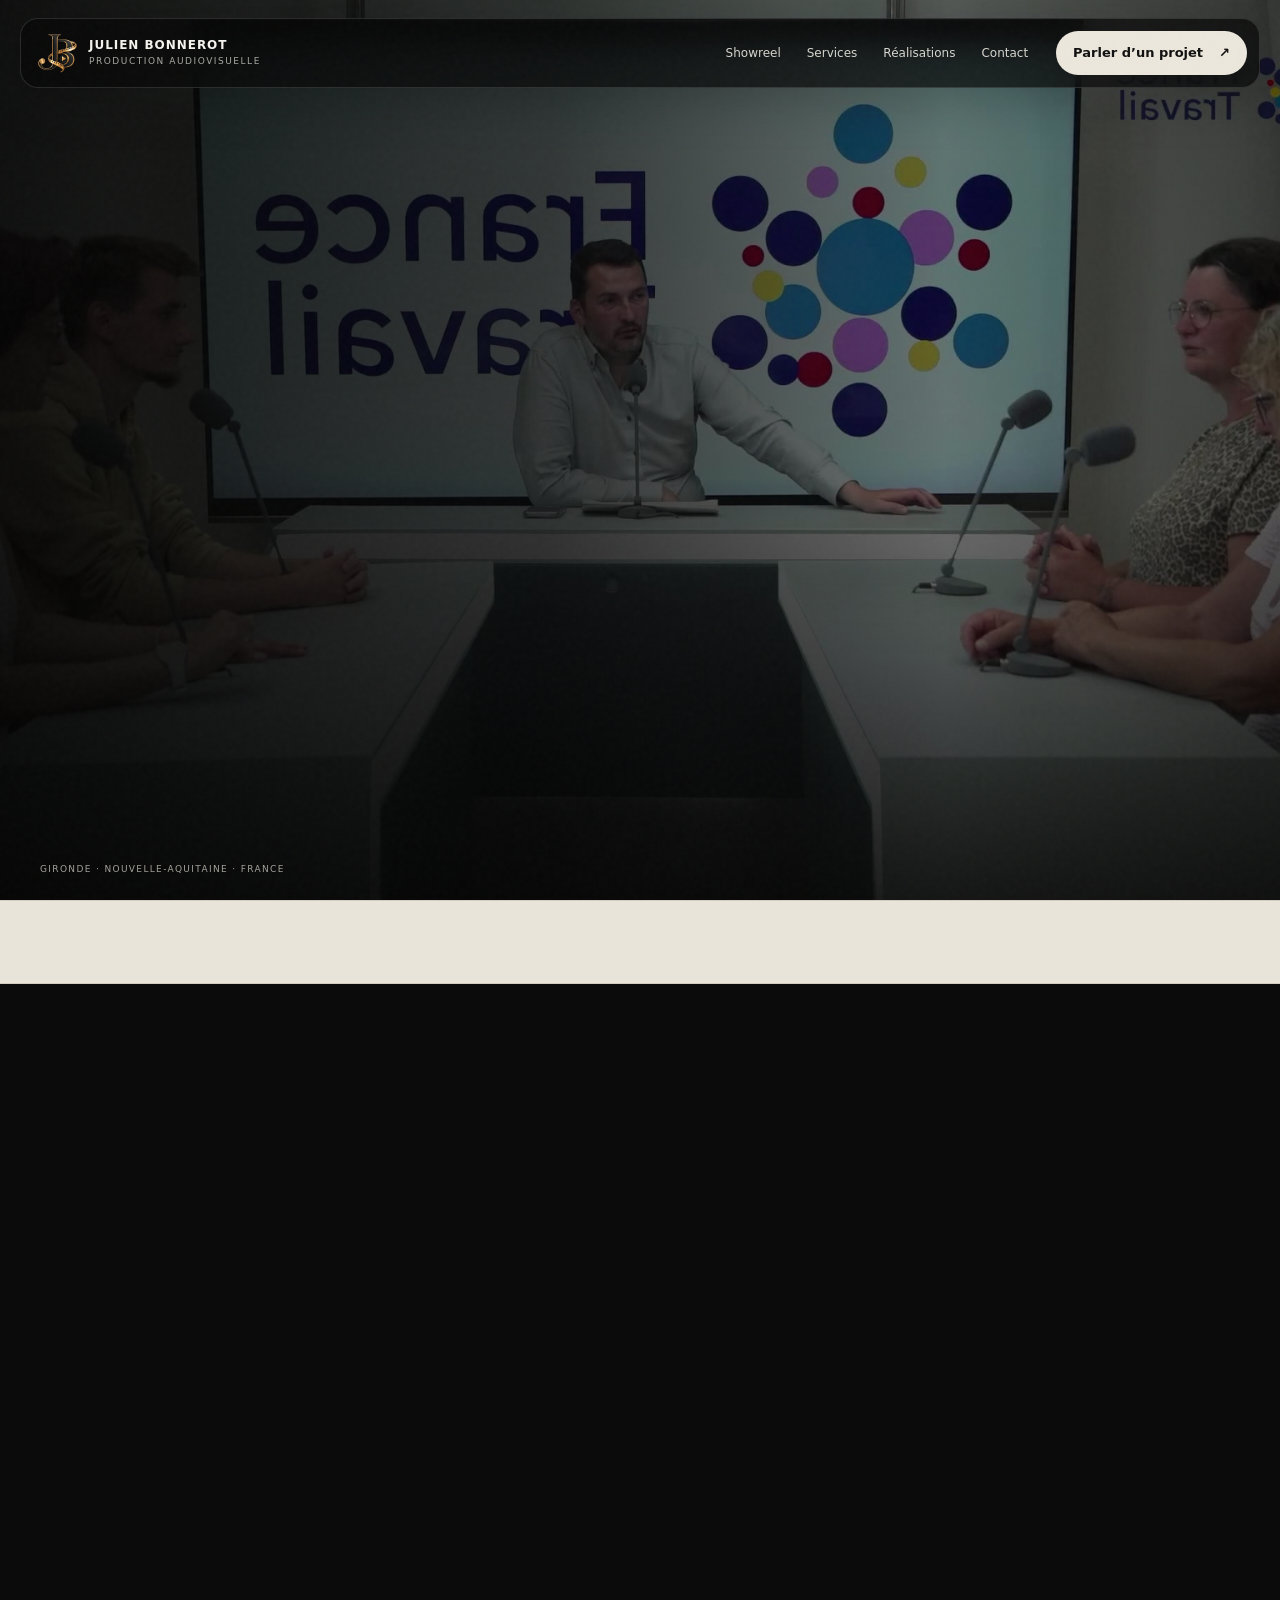
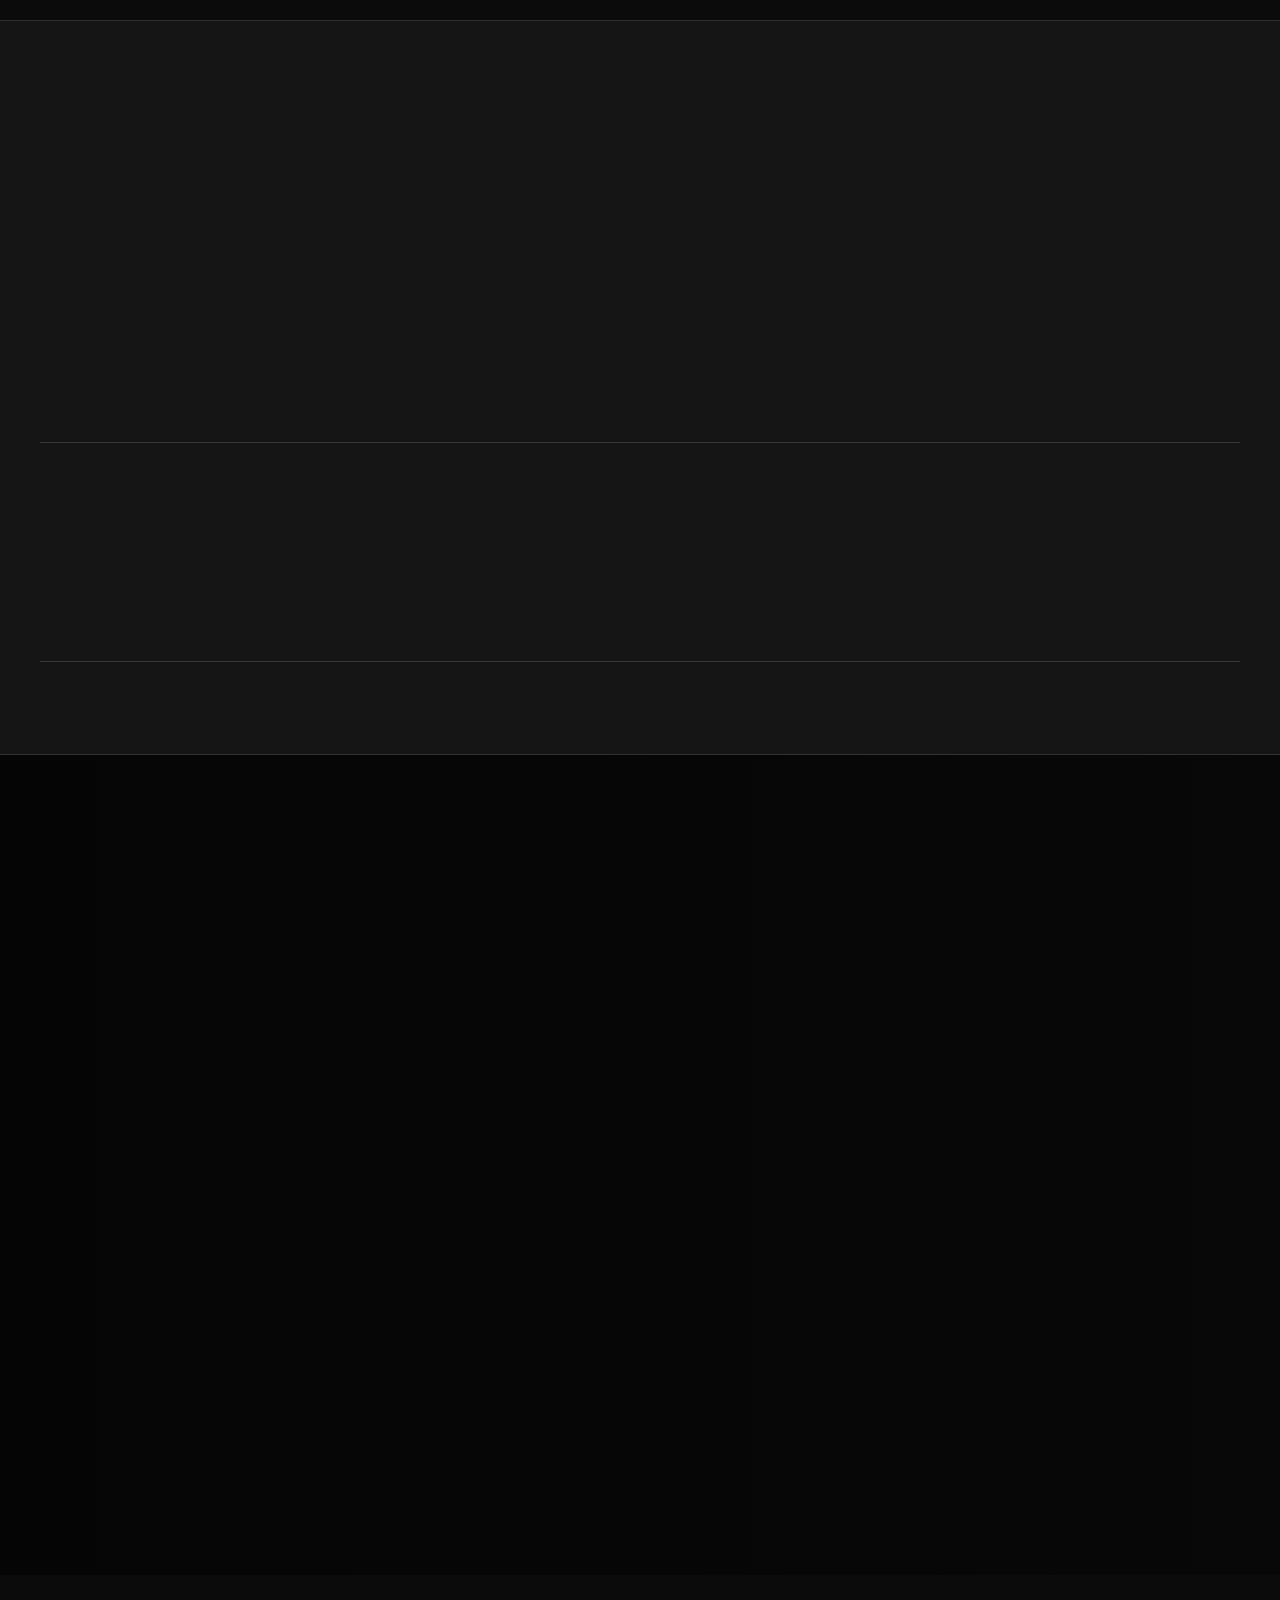
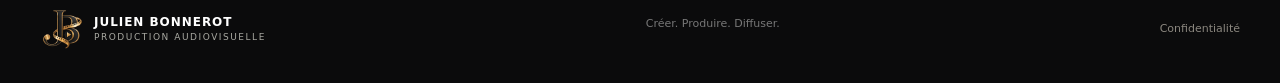
==== index.html @ 8f19eeb5 "Add files via upload" ====
<!doctype html>
<html lang="fr">
<head>
  <meta charset="utf-8" />
  <meta name="viewport" content="width=device-width, initial-scale=1" />
  <meta http-equiv="Content-Security-Policy" content="default-src 'self'; base-uri 'self'; object-src 'none'; script-src 'self' 'sha256-YKb3EWZPmz/8fhZ3OZNafwOGrG6EkRPWQYsmjUcs5AM='; style-src 'self'; img-src 'self' data:; media-src 'self'; font-src 'self'; connect-src 'self' https://formsubmit.co; form-action 'self' https://formsubmit.co; upgrade-insecure-requests" />
  <meta name="referrer" content="strict-origin-when-cross-origin" />
  <meta name="description" content="Production audiovisuelle en Gironde et Nouvelle-Aquitaine : captation multicam, réalisation live, streaming, interviews, formation et postproduction." />
  <meta name="robots" content="index,follow,max-image-preview:large" />
  <meta name="theme-color" content="#0b0b0c" />
  <link rel="canonical" href="https://julienbonnerot.fr/" />
  <meta property="og:title" content="Production audiovisuelle · Multicam & Live | Julien Bonnerot" />
  <meta property="og:description" content="Captation multicam, réalisation en direct, streaming, contenus experts et postproduction en Gironde, Nouvelle-Aquitaine et partout en France." />
  <meta property="og:type" content="website" />
  <meta property="og:url" content="https://julienbonnerot.fr/" />
  <meta property="og:image" content="https://julienbonnerot.fr/assets/hero-poster.jpg" />
  <meta property="og:image:alt" content="Production audiovisuelle et réalisation multicam" />
  <meta name="twitter:card" content="summary_large_image" />
  <meta name="twitter:title" content="Production audiovisuelle · Multicam & Live | Julien Bonnerot" />
  <meta name="twitter:description" content="Captation multicam, live, streaming, contenus experts et postproduction." />
  <meta name="twitter:image" content="https://julienbonnerot.fr/assets/hero-poster.jpg" />
  <title>Production audiovisuelle Bordeaux · Multicam & Live | Julien Bonnerot</title>
  <link rel="icon" href="favicon.ico" sizes="any" />
  <link rel="icon" type="image/png" sizes="32x32" href="favicon-32x32.png" />
  <link rel="icon" type="image/png" sizes="192x192" href="favicon-192x192.png" />
  <link rel="apple-touch-icon" sizes="180x180" href="apple-touch-icon.png" />
  <link rel="preload" as="image" href="assets/hero-poster.jpg" fetchpriority="high" />
  <link rel="stylesheet" href="styles.css?v=60" />
  <script type="application/ld+json">
{
  "@context": "https://schema.org",
  "@type": "ProfessionalService",
  "@id": "https://julienbonnerot.fr/#business",
  "name": "Julien Bonnerot · Production audiovisuelle",
  "url": "https://julienbonnerot.fr/",
  "image": "https://julienbonnerot.fr/assets/hero-poster.jpg",
  "description": "Production audiovisuelle, captation multicam, réalisation en direct, streaming, contenus experts et postproduction.",
  "areaServed": ["Gironde", "Nouvelle-Aquitaine", "France"],
  "serviceType": [
    "Production audiovisuelle",
    "Captation multicam",
    "Réalisation en direct",
    "Streaming vidéo",
    "Production de contenus experts",
    "Postproduction audiovisuelle"
  ]
}
  </script>
</head>
<body>
  <div class="grain" aria-hidden="true"></div>

  <header class="nav-wrap" id="top">
    <a class="brand" href="#top" aria-label="Accueil">
      <span class="brand-mark"><img src="assets/jb-mark.png" alt="" /></span>
      <span class="brand-copy"><b>JULIEN BONNEROT</b><small>PRODUCTION AUDIOVISUELLE</small></span>
    </a>
    <nav aria-label="Navigation principale">
      <a href="#showreel">Showreel</a>
      <a href="#services">Services</a>
      <a href="#realisations">Réalisations</a>
      <a href="#contact">Contact</a>
    </nav>
    <a class="btn btn-small btn-accent" href="#contact">Parler d’un projet <span>↗</span></a>
  </header>

  <main>
    <section class="hero">
      <video class="hero-video" autoplay muted loop playsinline preload="metadata" poster="assets/hero-poster.jpg" aria-hidden="true" tabindex="-1">
        <source src="assets/hero-loop.mp4" type="video/mp4" />
      </video>
      <div class="hero-overlay"></div>
      <div class="hero-content shell">
        <p class="kicker reveal">PRODUCTION AUDIOVISUELLE · MULTICAM · LIVE</p>
        <h1 class="reveal delay-1">Donner forme à votre vision.<br><em>La diffuser au monde.</em></h1>
        <p class="hero-lead reveal delay-2">Production audiovisuelle, réalisation multicam, direct et postproduction en Gironde, Nouvelle-Aquitaine et partout en France.</p>
        <div class="hero-actions reveal delay-3">
          <a class="btn btn-accent" href="#contact">Échanger sur votre projet <span>↗</span></a>
          <a class="btn btn-ghost" href="#showreel">Voir le showreel <span>↓</span></a>
        </div>
      </div>
      <div class="hero-foot shell"><span>Gironde · Nouvelle-Aquitaine · France</span></div>
    </section>

    <section class="logo-strip" aria-label="Ils nous ont fait confiance">
      <div class="shell logo-strip-inner reveal">
        <p class="logo-strip-title">Ils nous ont fait confiance</p>
        <div class="logo-rail">
          <div class="logo-item logo-item-square"><img decoding="async" src="assets/logos/m6.png?v=53" alt="M6" /></div>
          <div class="logo-item logo-item-square"><img decoding="async" src="assets/logos/lfprod.png?v=53" alt="LF Prod" /></div>
          <div class="logo-item"><img decoding="async" src="assets/logos/natv.png?v=53" alt="NA TV" /></div>
          <div class="logo-item logo-item-wide"><img decoding="async" src="assets/logos/odontia.png?v=53" alt="Odontia" /></div>
          <div class="logo-item"><img decoding="async" src="assets/logos/lacali.png?v=53" alt="La Cali" /></div>
          <div class="logo-item logo-item-wide"><img decoding="async" src="assets/logos/helloasso.png?v=53" alt="HelloAsso" /></div>
          <div class="logo-item logo-item-wide"><img decoding="async" src="assets/logos/france-travail.png?v=53" alt="France Travail" /></div>
          <div class="logo-item logo-item-square"><img decoding="async" src="assets/logos/rinkhockeycoutras.png?v=53" alt="US Coutras Rink Hockey" /></div>
        </div>
      </div>
    </section>

    <section class="showreel-section section shell" id="showreel">
      <div class="section-heading section-heading-simple reveal">
        <div><p class="eyebrow">SHOWREEL</p><h2>30 secondes.<br><em>Un aperçu de notre univers.</em></h2></div>
      </div>
      <figure class="showcase-visual reveal">
        <img loading="lazy" decoding="async" src="assets/showcase-composite.png" alt="Composition visuelle réunissant live sportif, conférence, tournage studio, contenu médical et postproduction." />
        <figcaption>
          <span>LIVE · PLATEAU · MÉDICAL · POSTPRODUCTION</span>
          <strong>Une image signature pour traduire l’étendue des dispositifs que nous pouvons produire.</strong>
        </figcaption>
      </figure>
      <div class="showreel-shell reveal delay-1" id="showreelShell" data-video="assets/showreel.mp4" data-poster="assets/showreel-poster-v6.png">
        <img loading="lazy" decoding="async" src="assets/showreel-poster-v6.png" alt="Vignette premium du showreel audiovisuel" />
        <div class="showreel-shade"></div>
        <div class="showreel-badge" aria-hidden="true">SHOWREEL · 30 s</div>
        <button class="showreel-placeholder" type="button" aria-label="Lire le showreel">
          <span class="play-disc">▶</span>
          <span><strong>LANCER LE SHOWREEL</strong><small>une sélection de formats et dispositifs</small></span>
        </button>
      </div>
    </section>

    <section class="services" id="services">
      <div class="shell section">
        <div class="section-heading reveal">
          <div><p class="eyebrow">SERVICES</p><h2>Des solutions audiovisuelles<br><em>conçues pour chaque format.</em></h2></div>
          <p>Captation multicam, direct, contenus experts et postproduction : chaque prestation est pensée pour servir le projet et son mode de diffusion.</p>
        </div>

        <article class="service-feature reveal">
          <div class="service-media"><img loading="lazy" decoding="async" src="assets/live.jpg" alt="Régie multicam pour retransmission sportive" /></div>
          <div class="service-copy">
            <span class="service-label">MULTICAM & DIRECT</span>
            <h3>Captation multicam<br>& diffusion en direct</h3>
            <p>Conférences, sport, spectacles ou émissions : une réalisation fluide, une diffusion fiable et des livrables prêts à être exploités.</p>
            <p class="service-meta">2 à 5 caméras · régie · streaming · enregistrement · master</p>
            <div class="price-row"><div><small>À PARTIR DE</small><strong>1 290 € HT</strong></div><a href="#contact">Échanger sur le projet ↗</a></div>
          </div>
        </article>

        <div class="service-pair">
          <article class="service-card reveal">
            <div class="service-card-media"><img loading="lazy" decoding="async" src="assets/formation.jpg" alt="Plateau d'interview pour contenu expert et formation" /></div>
            <div class="service-card-body">
              <span class="service-label">CONTENUS EXPERTS</span>
              <h3>Interviews, formations<br>& masterclass</h3>
              <p>Des contenus conçus pour transmettre une expertise avec clarté, cohérence et exigence visuelle.</p>
              <div class="mini-price"><b>À partir de 1 490 € HT</b><a href="#contact">Échanger ↗</a></div>
            </div>
          </article>

          <article class="service-card reveal delay-1">
            <div class="service-card-media"><img loading="lazy" decoding="async" src="assets/postprod.jpg" alt="Station professionnelle de montage et étalonnage" /></div>
            <div class="service-card-body">
              <span class="service-label">POSTPRODUCTION</span>
              <h3>Montage<br>& déclinaisons</h3>
              <p>Montage, sous-titres, PAD, extraits et formats sociaux pour prolonger la valeur de chaque tournage.</p>
              <div class="mini-price"><b>Sur devis</b><a href="#contact">Échanger ↗</a></div>
            </div>
          </article>
        </div>
      </div>
    </section>

    <section class="section shell" id="realisations">
      <div class="section-heading reveal">
        <div><p class="eyebrow">RÉALISATIONS</p><h2>Quelques contextes<br><em>de production.</em></h2></div>
        <p>Événement, plateau, sport ou environnement technique : le dispositif s’adapte au contexte et au rendu recherché.</p>
      </div>
      <div class="portfolio">
        <a class="project-link project-tall reveal" href="cas-live-sportif.html" aria-label="Voir l’étude de cas live sportif">
          <figure class="project"><img loading="lazy" decoding="async" src="assets/project-sport.jpg" alt="Régie sur événement à la patinoire"><figcaption><div><small>ÉVÉNEMENT / LIVE</small><b>Live sportif · réalisation · diffusion</b><span>Voir l’étude de cas →</span></div></figcaption></figure>
        </a>
        <a class="project-link project-wide reveal delay-1" href="cas-plateau-interview.html" aria-label="Voir l’étude de cas plateau et interview">
          <figure class="project"><img loading="lazy" decoding="async" src="assets/project-corporate.jpg" alt="Tournage en studio avec éclairage professionnel"><figcaption><div><small>PLATEAU / CORPORATE</small><b>Interview · lumière · réalisation</b><span>Voir l’étude de cas →</span></div></figcaption></figure>
        </a>
        <a class="project-link reveal" href="cas-contenu-medical.html" aria-label="Voir l’étude de cas contenu expert et médical">
          <figure class="project"><img loading="lazy" decoding="async" src="assets/project-medical.jpg" alt="Captation audiovisuelle en environnement médical"><figcaption><div><small>MÉDICAL / TECHNIQUE</small><b>Captation spécialisée · pédagogie</b><span>Voir l’étude de cas →</span></div></figcaption></figure>
        </a>
        <figure class="project reveal delay-1"><img loading="lazy" decoding="async" src="assets/project-event.jpg" alt="Conférence filmée devant public"><figcaption><div><small>CONFÉRENCE / PUBLIC</small><b>Scène · multicam · événement</b></div></figcaption></figure>
      </div>
    </section>

    <section class="project-examples section shell" aria-labelledby="examples-title">
      <div class="section-heading reveal">
        <div><p class="eyebrow">EXEMPLES DE DISPOSITIFS</p><h2 id="examples-title">Une réponse pensée<br><em>pour le contexte.</em></h2></div>
        <p>Chaque projet est dimensionné selon le lieu, le public, le mode de diffusion et les contenus attendus après la production.</p>
      </div>
      <div class="example-grid">
        <a class="example-card reveal" href="cas-live-sportif.html">
          <span>LIVE SPORTIF</span>
          <h3>Faire vivre l’événement en direct.</h3>
          <p>Captation multicam, régie, réalisation, diffusion et enregistrement du master pour les rencontres et événements suivis en direct ou en replay.</p>
          <strong>Multicam · régie · streaming · replay</strong>
          <em>Découvrir le cas →</em>
        </a>
        <a class="example-card reveal delay-1" href="cas-contenu-medical.html">
          <span>CONTENU EXPERT & MÉDICAL</span>
          <h3>Transmettre une expertise avec précision.</h3>
          <p>Interviews, démonstrations et contenus pédagogiques produits avec une attention particulière à la lisibilité, au cadre et à la restitution des gestes techniques.</p>
          <strong>Tournage · pédagogie · montage · déclinaisons</strong>
          <em>Découvrir le cas →</em>
        </a>
        <a class="example-card reveal" href="cas-plateau-interview.html">
          <span>PLATEAU & INTERVIEW</span>
          <h3>Maîtriser l’image et la prise de parole.</h3>
          <p>Préparation, lumière, cadrage, réalisation et postproduction pour les émissions, interviews et prises de parole destinées à être diffusées.</p>
          <strong>Préparation · lumière · réalisation · postproduction</strong>
          <em>Découvrir le cas →</em>
        </a>
      </div>
    </section>

    <section class="b2b expertise">
      <div class="shell">
        <div class="expertise-head">
          <div class="reveal">
            <p class="eyebrow light">EXPERTISE AUDIOVISUELLE</p>
            <h2>Une expertise complète,<br><em>de la captation à la diffusion.</em></h2>
          </div>
          <div class="expertise-intro reveal delay-1">
            <p>Nous concevons et opérons des dispositifs audiovisuels de bout en bout : captation multicam, réalisation en direct, streaming, contenus experts et postproduction.</p>
            <a class="btn btn-light" href="#contact">Parler de votre projet <span>↗</span></a>
          </div>
        </div>
        <div class="expertise-grid" aria-label="Expertises audiovisuelles">
          <article class="expertise-item reveal"><span>01</span><h3>Captation multicam</h3><p>Événements · conférences · sport · spectacles</p></article>
          <article class="expertise-item reveal delay-1"><span>02</span><h3>Live & streaming</h3><p>Réalisation · diffusion · habillage · replay</p></article>
          <article class="expertise-item reveal"><span>03</span><h3>Contenus & formation</h3><p>Interviews · masterclass · contenus experts</p></article>
          <article class="expertise-item reveal delay-1"><span>04</span><h3>Postproduction</h3><p>Montage · déclinaisons · sous-titres · PAD</p></article>
        </div>
      </div>
    </section>

    <section class="contact" id="contact">
      <img loading="lazy" decoding="async" src="assets/contact.jpg" alt="Régie audiovisuelle en événement" />
      <div class="contact-overlay"></div>
      <div class="shell contact-content">
        <div class="contact-main reveal">
          <p class="eyebrow light">CONTACT</p>
          <h2>Parlons de<br><em>votre projet.</em></h2>
          <p>Présentez le contexte, la date, le lieu et le résultat recherché. Vous recevrez une première orientation sur le format et le dispositif adaptés.</p>
        </div>

        <form class="contact-form reveal delay-1" id="contactForm" action="https://formsubmit.co/ajax/7f390faee94d018f3a67518d826e69da" method="POST">
          <input type="hidden" name="_subject" value="Nouvelle demande — site audiovisuel Julien Bonnerot" />
          <input type="text" name="_honey" class="hp-field" tabindex="-1" autocomplete="off" />

          <div class="form-row">
            <label><span>Prénom</span><input type="text" name="prenom" autocomplete="given-name" minlength="2" maxlength="80" required /></label>
            <label><span>Nom</span><input type="text" name="nom" autocomplete="family-name" minlength="2" maxlength="80" required /></label>
          </div>
          <label><span>E-mail</span><input type="email" name="email" autocomplete="email" inputmode="email" maxlength="160" required /></label>
          <label><span>Votre projet</span><textarea name="message" rows="7" minlength="20" maxlength="5000" placeholder="Format, date, lieu, diffusion, contraintes particulières…" required></textarea></label>

          <button class="form-submit" type="submit"><span>Envoyer le message</span><b>↗</b></button>
          <p class="form-note">Vos coordonnées sont utilisées uniquement pour répondre à votre demande. <a href="confidentialite.html">Confidentialité</a></p>
          <p class="form-status" id="formStatus" role="status" aria-live="polite"></p>
        </form>
      </div>
    </section>
  </main>

  <footer class="shell">
    <a class="brand" href="#top"><span class="brand-mark"><img src="assets/jb-mark.png" alt="" /></span><span class="brand-copy"><b>JULIEN BONNEROT</b><small>PRODUCTION AUDIOVISUELLE</small></span></a>
    <p>Créer. Produire. Diffuser.</p>
    <div class="footer-links"><a href="confidentialite.html">Confidentialité</a></div>
  </footer>

  <a class="mobile-cta" href="#contact">Parler d’un projet <span>↗</span></a>
  <script src="script.js?v=60"></script>
</body>
</html>
---- styles.css ----
:root{
  --bg:#0b0b0c;--bg-soft:#121213;--paper:#f0ede6;--paper-2:#e4ded3;--card:#f8f6f1;
  --text:#f5f3ee;--muted:#aaa69e;--ink:#1d1c1a;--ink-soft:#666158;
  --line:rgba(255,255,255,.12);--line-dark:rgba(30,28,24,.13);
  --accent:#c7ad78;--accent-soft:#e3d6bb;--accent-dark:#6e5934;
  --radius:24px;--shell:min(1200px,calc(100vw - 48px));
}
*{box-sizing:border-box}html{scroll-behavior:smooth}body{margin:0;background:var(--bg);color:var(--text);font-family:Inter,ui-sans-serif,system-ui,-apple-system,BlinkMacSystemFont,"Segoe UI",sans-serif;line-height:1.5;-webkit-font-smoothing:antialiased}img,video{display:block;width:100%}a{color:inherit;text-decoration:none}button,input,textarea{font:inherit}button{color:inherit}.shell{width:var(--shell);margin-inline:auto}.section{padding:112px 0}.grain{position:fixed;inset:0;z-index:100;pointer-events:none;opacity:.03;background-image:url("data:image/svg+xml,%3Csvg viewBox='0 0 180 180' xmlns='http://www.w3.org/2000/svg'%3E%3Cfilter id='n'%3E%3CfeTurbulence type='fractalNoise' baseFrequency='.9' numOctaves='3' stitchTiles='stitch'/%3E%3C/filter%3E%3Crect width='100%25' height='100%25' filter='url(%23n)' opacity='.8'/%3E%3C/svg%3E")}

.nav-wrap{position:fixed;z-index:90;top:18px;left:50%;transform:translateX(-50%);width:min(1240px,calc(100vw - 32px));height:70px;padding:9px 12px 9px 14px;display:flex;align-items:center;gap:28px;background:rgba(8,8,8,.72);border:1px solid rgba(255,255,255,.13);backdrop-filter:blur(16px);border-radius:18px;box-shadow:0 12px 50px rgba(0,0,0,.22)}.brand{display:flex;align-items:center;gap:11px;min-width:max-content}.brand-mark{width:43px;height:43px;display:grid;place-items:center;overflow:hidden}.brand-mark img{width:100%;height:100%;object-fit:contain}.brand-copy{display:flex;flex-direction:column;line-height:1.1}.brand-copy b{font-size:12px;letter-spacing:.08em}.brand-copy small{font-size:9px;letter-spacing:.17em;color:#a9a9a2;margin-top:4px}.nav-wrap nav{display:flex;gap:26px;margin-left:auto}.nav-wrap nav a{font-size:12px;color:#d6d6cf;transition:.2s}.nav-wrap nav a:hover{color:#fff}
.btn{display:inline-flex;align-items:center;justify-content:center;gap:16px;border:1px solid transparent;border-radius:999px;padding:15px 20px;font-weight:750;font-size:13px;transition:.25s transform,.25s background,.25s color}.btn:hover{transform:translateY(-2px)}.btn-small{padding:11px 16px}.btn-accent{background:#ece7dc;color:#111}.btn-accent:hover{background:#fff}.btn-ghost{border-color:rgba(255,255,255,.28);background:rgba(12,12,12,.25)}.btn-light{background:#ebe4d6;color:#151515;margin-top:24px}

.hero{min-height:100svh;position:relative;overflow:hidden;display:flex;align-items:flex-end}.hero-video{position:absolute;inset:0;width:100%;height:100%;object-fit:cover;object-position:center center;background:#050505}.hero-overlay{position:absolute;inset:0;background:linear-gradient(90deg,rgba(4,4,4,.88) 0%,rgba(4,4,4,.63) 43%,rgba(4,4,4,.20) 74%,rgba(4,4,4,.40) 100%),linear-gradient(0deg,rgba(6,6,6,.78) 0%,transparent 47%)}.hero-content{position:relative;z-index:2;padding:188px 0 150px}.kicker,.eyebrow{font-size:10px;letter-spacing:.19em;font-weight:800;color:var(--accent);margin:0 0 18px}.eyebrow{color:#8d8a83}.eyebrow.light{color:var(--accent)}h1,h2,h3,p{margin-top:0}.hero h1{font-size:clamp(54px,7.3vw,108px);line-height:.91;letter-spacing:-.064em;max-width:1060px;margin-bottom:30px}.hero h1 em,.section h2 em,.b2b h2 em,.contact h2 em{font-style:normal;color:var(--accent)}.hero-lead{max-width:670px;font-size:clamp(17px,1.7vw,22px);line-height:1.55;color:#deddd7}.hero-actions{display:flex;gap:12px;margin-top:32px}.hero-foot{position:absolute;z-index:2;bottom:24px;left:50%;transform:translateX(-50%);font-size:9px;letter-spacing:.15em;color:#a5a29b;text-transform:uppercase}

.logo-strip{background:#e9e4da;border-block:1px solid #d3ccbf;color:#1d1c1a}.logo-strip-inner{min-height:82px;display:grid;grid-template-columns:auto 1fr;align-items:center;gap:30px}.logo-strip-title{margin:0;font-size:9px;letter-spacing:.18em;text-transform:uppercase;color:#777066;white-space:nowrap}.logo-rail{display:flex;align-items:center;justify-content:space-between;gap:20px;overflow:auto;scrollbar-width:none}.logo-rail::-webkit-scrollbar{display:none}.logo-item{flex:0 0 auto;width:110px;height:38px;display:flex;align-items:center;justify-content:center}.logo-item-wide{width:132px}.logo-item-square{width:54px}.logo-item img{display:block;width:100%;height:100%;object-fit:contain;opacity:.68;filter:grayscale(1) saturate(0) contrast(1.03);transition:.2s opacity,.2s transform,.2s filter}.logo-item:hover img{opacity:1;transform:translateY(-1px);filter:none}

.section-heading{display:grid;grid-template-columns:1.35fr .65fr;gap:80px;align-items:end;margin-bottom:54px}.section-heading-simple{grid-template-columns:1fr}.section-heading h2{font-size:clamp(42px,5.1vw,72px);line-height:.99;letter-spacing:-.052em;margin:0}.section-heading>p{color:#97948d;max-width:460px;margin-bottom:6px}.showreel-section{padding-top:108px}.showcase-visual{position:relative;margin:0 0 24px;border-radius:30px;overflow:hidden;border:1px solid var(--line);box-shadow:0 32px 80px rgba(0,0,0,.24);background:#090909}.showcase-visual img{width:100%;height:auto;display:block}.showcase-visual:after{content:"";position:absolute;inset:0;background:linear-gradient(180deg,rgba(0,0,0,.04) 0%,rgba(0,0,0,.18) 58%,rgba(0,0,0,.68) 100%)}.showcase-visual figcaption{position:absolute;left:28px;right:28px;bottom:24px;z-index:2;display:flex;flex-direction:column;gap:8px;max-width:660px}.showcase-visual span{font-size:10px;letter-spacing:.16em;color:#d8cab0;font-weight:800}.showcase-visual strong{font-size:clamp(18px,2.2vw,28px);line-height:1.15;letter-spacing:-.03em;color:#f4f1ea;font-weight:700}.showreel-shell{position:relative;aspect-ratio:16/9;border-radius:28px;overflow:hidden;border:1px solid var(--line);box-shadow:0 32px 80px rgba(0,0,0,.28);cursor:pointer;background:#080808}.showreel-shell>img,.showreel-shell>video{width:100%;height:100%;object-fit:cover}.showreel-shell>img{object-position:center center;transform:scale(1.01)}.showreel-badge{position:absolute;top:22px;left:22px;z-index:2;display:inline-flex;align-items:center;gap:8px;padding:10px 14px;border-radius:999px;background:rgba(10,10,10,.52);border:1px solid rgba(255,255,255,.14);backdrop-filter:blur(14px);font-size:10px;letter-spacing:.16em;font-weight:800;color:#f4f1ea}.showreel-shade{position:absolute;inset:0;background:linear-gradient(180deg,rgba(0,0,0,.16) 0%,rgba(0,0,0,.10) 28%,rgba(0,0,0,.68) 100%)}.showreel-placeholder{position:absolute;inset:auto 28px 26px 28px;border:0;background:transparent;padding:0;display:flex;align-items:center;gap:16px;text-align:left;cursor:pointer}.showreel-placeholder>span:last-child{display:flex;flex-direction:column}.showreel-placeholder strong{font-size:13px;letter-spacing:.1em}.showreel-placeholder small{color:#d2cec6;margin-top:4px;max-width:460px}.play-disc{width:58px;height:58px;border-radius:50%;display:grid;place-items:center;background:#e9e4da;color:#111;font-size:18px;padding-left:3px;box-shadow:0 12px 30px rgba(0,0,0,.32)}

.services{background:var(--paper);color:var(--ink)}.services .eyebrow{color:#746b5b}.services .section-heading h2 em{color:var(--accent-dark)}.services .section-heading>p{color:#6b675f}.service-feature{display:grid;grid-template-columns:1.05fr .95fr;background:var(--card);border:1px solid var(--line-dark);border-radius:28px;overflow:hidden;box-shadow:0 20px 55px rgba(58,47,32,.08)}.service-media{min-height:520px}.service-media img{height:100%;object-fit:cover}.service-copy{padding:52px;display:flex;flex-direction:column}.service-label{font-size:9px;letter-spacing:.17em;font-weight:800;color:#76654a}.service-copy h3,.service-card h3{font-size:clamp(36px,3.8vw,55px);letter-spacing:-.05em;line-height:1.01;margin:42px 0 20px;color:#1c1b19}.service-copy>p,.service-card-body>p{color:#625f58;max-width:570px}.service-meta{margin-top:26px!important;padding-top:20px;border-top:1px solid #d7d1c6;font-size:12px;letter-spacing:.02em;color:#6f6a61!important}.price-row{margin-top:auto;padding-top:34px;display:flex;justify-content:space-between;align-items:flex-end;gap:18px;border-top:1px solid #d7d1c6}.price-row div{display:flex;flex-direction:column}.price-row small{color:#8f897f;font-size:8px;letter-spacing:.15em}.price-row strong{font-size:25px;margin-top:5px;color:#25231f}.price-row a,.mini-price a{color:var(--accent-dark);font-size:12px;font-weight:750}.service-pair{display:grid;grid-template-columns:1fr 1fr;gap:22px;margin-top:22px}.service-card{background:var(--card);border:1px solid var(--line-dark);border-radius:24px;overflow:hidden}.service-card-media{aspect-ratio:16/9;overflow:hidden}.service-card-media img{height:100%;object-fit:cover;transition:.55s transform}.service-card:hover img{transform:scale(1.02)}.service-card-body{padding:32px}.service-card h3{font-size:36px;margin:26px 0 16px}.mini-price{border-top:1px solid #d8d2c7;margin-top:27px;padding-top:19px;display:flex;justify-content:space-between;align-items:center;gap:14px;color:#34312c}.mini-price b{font-size:25px;line-height:1.05;font-weight:800;letter-spacing:-.025em;color:#25231f}

.portfolio{display:grid;grid-template-columns:1.05fr .95fr;grid-template-rows:330px 330px;gap:18px}.project{position:relative;overflow:hidden;border-radius:22px;margin:0}.project img{width:100%;height:100%;object-fit:cover;transition:.6s transform}.project:hover img{transform:scale(1.025)}.project:after{content:'';position:absolute;inset:0;background:linear-gradient(0deg,rgba(0,0,0,.69),transparent 58%)}.project-tall{grid-row:span 2}.project-wide{grid-column:2}.project figcaption{position:absolute;z-index:2;left:22px;right:22px;bottom:20px}.project figcaption div{display:flex;flex-direction:column}.project figcaption small{font-size:9px;letter-spacing:.15em;color:#c4c1ba}.project figcaption b{font-size:17px;margin-top:5px}

.b2b{background:#151515;color:#f4f1ea;padding:92px 0;border-block:1px solid var(--line)}.b2b h2{font-size:clamp(40px,4.7vw,68px);letter-spacing:-.056em;line-height:.99;margin:0}.expertise-head{display:grid;grid-template-columns:1.12fr .88fr;gap:90px;align-items:end}.expertise-intro p{font-size:16px;line-height:1.65;max-width:540px;color:#aaa69e;margin-bottom:0}.expertise-grid{display:grid;grid-template-columns:repeat(4,1fr);margin-top:58px;border-top:1px solid rgba(255,255,255,.14);border-bottom:1px solid rgba(255,255,255,.14)}.expertise-item{padding:28px 26px 30px;border-right:1px solid rgba(255,255,255,.12)}.expertise-item:first-child{padding-left:0}.expertise-item:last-child{border-right:0}.expertise-item>span{font-size:9px;letter-spacing:.17em;color:var(--accent)}.expertise-item h3{font-size:21px;letter-spacing:-.025em;margin:28px 0 8px;color:#f4f1ea}.expertise-item p{font-size:12px;line-height:1.55;color:#918d86;margin:0;max-width:230px}

.contact{position:relative;min-height:820px;display:flex;align-items:center;overflow:hidden}.contact>img{position:absolute;inset:0;width:100%;height:100%;object-fit:cover}.contact-overlay{position:absolute;inset:0;background:linear-gradient(90deg,rgba(5,5,5,.94),rgba(5,5,5,.76) 56%,rgba(5,5,5,.55))}.contact-content{position:relative;z-index:2;display:grid;grid-template-columns:.9fr 1.1fr;gap:92px;align-items:center}.contact h2{font-size:clamp(48px,6vw,84px);letter-spacing:-.06em;line-height:.94;margin:0 0 24px}.contact-main>p:not(.eyebrow){max-width:560px;color:#b9b6af}.contact-form{background:rgba(13,13,13,.86);border:1px solid rgba(255,255,255,.16);backdrop-filter:blur(15px);padding:30px;border-radius:24px}.form-row{display:grid;grid-template-columns:1fr 1fr;gap:14px}.contact-form label{display:block;margin-bottom:15px}.contact-form label>span{display:block;font-size:9px;letter-spacing:.14em;text-transform:uppercase;color:#a4a097;margin-bottom:8px}.contact-form input,.contact-form textarea{width:100%;border:1px solid #3a3936;background:#171716;color:#f5f3ee;border-radius:12px;padding:13px 14px;outline:none;transition:.2s border-color,.2s background}.contact-form textarea{resize:vertical;min-height:150px}.contact-form input:focus,.contact-form textarea:focus{border-color:#a88f60;background:#1c1b19}.contact-form input::placeholder,.contact-form textarea::placeholder{color:#77736c}.form-submit{width:100%;border:0;border-radius:999px;background:#ebe4d6;color:#171615;padding:15px 18px;display:flex;justify-content:space-between;align-items:center;font-size:13px;font-weight:800;cursor:pointer;transition:.2s transform,.2s background}.form-submit:hover{transform:translateY(-1px);background:#fff}.form-submit:disabled{opacity:.58;cursor:wait;transform:none}.form-note{font-size:10px;color:#75716a;margin:11px 2px 0}.form-status{min-height:20px;margin:10px 2px 0;font-size:12px;color:#d8c9aa}.form-status.error{color:#e7a9a1}.hp-field{position:absolute!important;left:-9999px!important;opacity:0!important;pointer-events:none!important}

footer{min-height:108px;display:flex;align-items:center;justify-content:space-between;gap:24px;font-size:11px;color:#777}footer .brand{color:#fff}.mobile-cta{display:none}.reveal{opacity:0;transform:translateY(18px);transition:opacity .65s ease,transform .65s ease}.reveal.in{opacity:1;transform:none}.delay-1{transition-delay:.08s}.delay-2{transition-delay:.16s}.delay-3{transition-delay:.24s}

@media(max-width:900px){:root{--shell:min(100% - 30px,1200px)}body{overflow-x:hidden}.nav-wrap{top:10px;height:62px;width:calc(100vw - 20px);padding:8px 10px 8px 12px;gap:14px;border-radius:16px}.nav-wrap nav,.nav-wrap>.btn{display:none}.brand{min-width:0;max-width:100%}.brand-mark{width:39px;height:39px;flex:0 0 39px}.brand-copy b{font-size:11px}.brand-copy small{font-size:8px;letter-spacing:.15em}.hero-content{padding:142px 0 126px}.hero h1{font-size:clamp(48px,13vw,82px);max-width:100%}.hero-lead{font-size:17px;max-width:590px}.hero-foot{display:none}.section{padding:78px 0}.section-heading{grid-template-columns:1fr;gap:18px}.section-heading h2{font-size:46px}.logo-strip-inner{grid-template-columns:1fr;gap:10px;min-height:unset;padding:15px 0}.logo-strip-title{font-size:8px}.logo-rail{display:grid;grid-template-columns:repeat(3,minmax(0,1fr));gap:14px;justify-content:stretch;overflow:visible}.logo-item,.logo-item-wide,.logo-item-square{width:100%;height:36px}.logo-item img{width:100%;height:100%}.showcase-visual{border-radius:24px}.showcase-visual figcaption{left:20px;right:20px;bottom:18px}.showreel-shell{border-radius:24px}.showreel-badge{top:18px;left:18px;padding:9px 12px;font-size:9px}.service-feature,.service-pair,.expertise-head,.contact-content{grid-template-columns:1fr}.service-media{min-height:340px}.service-copy{padding:30px}.service-copy h3{margin-top:28px}.service-pair{gap:16px}.portfolio{grid-template-columns:1fr;grid-template-rows:none}.project,.project-tall,.project-wide{grid-row:auto;grid-column:auto;aspect-ratio:4/3}.project-tall{aspect-ratio:4/5}.expertise-head{gap:26px}.expertise-grid{grid-template-columns:1fr 1fr;margin-top:42px}.expertise-item{border-bottom:1px solid rgba(255,255,255,.12)}.expertise-item:nth-child(2n){border-right:0}.expertise-item:first-child{padding-left:26px}.expertise-item:nth-last-child(-n+2){border-bottom:0}.contact{min-height:auto}.contact-content{gap:38px;padding:84px 0 100px}.contact-overlay{background:linear-gradient(0deg,rgba(5,5,5,.95),rgba(5,5,5,.70))}.mobile-cta{display:flex;position:fixed;z-index:95;left:15px;right:15px;bottom:14px;background:#ebe4d6;color:#111;border-radius:999px;align-items:center;justify-content:space-between;padding:15px 19px;font-size:13px;font-weight:850;box-shadow:0 12px 40px rgba(0,0,0,.35)}footer{padding-bottom:86px;align-items:flex-start;flex-direction:column}.hero-video{object-position:center center}}
@media(max-width:580px){:root{--shell:min(100% - 24px,1200px)}.expertise-grid{grid-template-columns:1fr}.expertise-item{border-right:0;border-bottom:1px solid rgba(255,255,255,.12)!important;padding:24px 0!important}.expertise-item:last-child{border-bottom:0!important}.expertise-item h3{margin-top:18px}.brand-copy small{display:none}.hero-actions{flex-direction:column;align-items:stretch}.hero-actions .btn{width:100%}.hero h1{font-size:14.2vw}.hero-lead{font-size:16px}.section{padding:68px 0}.section-heading h2{font-size:41px}.showcase-visual{margin-bottom:18px;border-radius:18px}.showcase-visual figcaption{left:16px;right:16px;bottom:14px}.showcase-visual span{font-size:8px}.showcase-visual strong{font-size:16px;line-height:1.25}.showreel-shell{border-radius:18px}.showreel-badge{top:14px;left:14px;padding:8px 11px}.showreel-placeholder{left:14px;right:14px;bottom:14px;gap:12px;padding:12px 14px;background:linear-gradient(180deg,rgba(12,12,12,.58),rgba(12,12,12,.72));border:1px solid rgba(255,255,255,.10);border-radius:18px;backdrop-filter:blur(12px)}.showreel-placeholder strong{font-size:11px}.showreel-placeholder small{font-size:12px;line-height:1.35}.play-disc{width:48px;height:48px;flex:0 0 48px}.service-copy,.service-card-body{padding:24px}.service-card h3{font-size:31px}.price-row,.mini-price{align-items:flex-start;flex-direction:column}.price-row strong,.mini-price b{font-size:23px}.form-row{grid-template-columns:1fr}.contact-form{padding:22px}.contact h2{font-size:50px}.logo-rail{grid-template-columns:repeat(2,minmax(0,1fr));gap:12px}.logo-item,.logo-item-wide,.logo-item-square{width:100%;height:32px}.footer-links{gap:12px;flex-direction:column;align-items:flex-start}}
@media(max-width:430px){.nav-wrap{width:calc(100vw - 16px);left:50%;transform:translateX(-50%);padding:8px 9px 8px 10px;height:58px;gap:10px}.brand-mark{width:35px;height:35px;flex-basis:35px}.brand-copy b{font-size:10px;letter-spacing:.07em}.hero-content{padding:126px 0 112px}.hero h1{font-size:14.8vw;line-height:.92}.hero-lead{font-size:15px;line-height:1.55}.kicker,.eyebrow,.case-kicker{font-size:9px}.showreel-badge{font-size:8px;letter-spacing:.14em}.showreel-placeholder{align-items:flex-start}.showreel-placeholder small{max-width:none}.play-disc{width:44px;height:44px;flex-basis:44px}.service-copy h3,.service-card h3{font-size:28px}.project figcaption{left:16px;right:16px;bottom:16px}.project figcaption b{font-size:15px}.example-card{padding:24px}.example-card h3{font-size:26px;margin-top:26px}.contact-content{padding:76px 0 92px}.contact-form{padding:18px}.contact h2{font-size:42px}.mobile-cta{left:10px;right:10px;bottom:10px;padding:14px 16px;font-size:12px}.case-hero-content{padding:136px 0 64px}.case-hero h1{font-size:15vw}.case-hero-lead{font-size:15px}.case-breadcrumb{font-size:9px;flex-wrap:wrap}.case-side h2{font-size:32px}.case-block h3{font-size:26px}.case-media,.case-media-small{min-height:220px}}
@media(prefers-reduced-motion:reduce){.hero-video{display:none}.hero{background:#050505 url("assets/hero-poster.jpg") center/cover no-repeat}.reveal{opacity:1;transform:none;transition:none}}

.form-note a{color:#c8b58f;text-decoration:underline;text-underline-offset:3px}.footer-links{display:flex;align-items:center;gap:18px}.footer-links a{color:#8b877f}.footer-links a:hover{color:#f2efe8}
@media(max-width:580px){.footer-links{gap:12px;flex-direction:column;align-items:flex-start}}

.privacy-page{min-height:100vh;background:#0b0b0c;color:#f4f1ea}.privacy-shell{max-width:820px;padding:110px 0}.privacy-back{display:inline-block;margin-bottom:70px;color:#c8b58f;font-size:13px}.privacy-shell h1{font-size:clamp(44px,6vw,76px);line-height:.96;letter-spacing:-.055em;margin-bottom:42px}.privacy-shell>p:not(.eyebrow){font-size:16px;line-height:1.8;color:#aaa69e;max-width:720px;margin-bottom:22px}.privacy-shell a{color:#d8c9aa}

.project-examples{padding-top:30px}.example-grid{display:grid;grid-template-columns:repeat(3,1fr);gap:16px}.example-card{border:1px solid var(--line);border-radius:22px;padding:30px;background:linear-gradient(180deg,#111,#0c0c0c);min-height:330px;display:flex;flex-direction:column}.example-card>span{font-size:9px;letter-spacing:.17em;color:var(--accent);font-weight:800}.example-card h3{font-size:29px;line-height:1.05;letter-spacing:-.04em;margin:48px 0 16px}.example-card p{color:#949089;font-size:14px;line-height:1.65}.example-card strong{margin-top:auto;padding-top:24px;border-top:1px solid rgba(255,255,255,.12);font-size:11px;line-height:1.6;color:#d6c9ae;font-weight:650}
@media(max-width:900px){.example-grid{grid-template-columns:1fr}.example-card{min-height:0}.example-card h3{margin-top:28px}.project-examples{padding-top:10px}}


/* V5.4 — études de cas */
.project-link{display:block;min-width:0;color:inherit}.project-link.project-tall{grid-row:span 2}.project-link.project-wide{grid-column:2}.project-link .project{height:100%}.project figcaption span{font-size:10px;color:#d9c9aa;margin-top:7px;letter-spacing:.03em}.example-card{color:inherit;text-decoration:none;transition:.25s transform,.25s border-color}.example-card:hover{transform:translateY(-3px);border-color:rgba(210,190,150,.38)}.example-card em{font-style:normal;font-size:10px;color:#d6c9ae;margin-top:16px;letter-spacing:.05em}
.case-page{background:#0a0a0a}.case-page .nav-wrap nav a{white-space:nowrap}.case-hero{position:relative;min-height:78svh;display:flex;align-items:flex-end;overflow:hidden}.case-hero>img{position:absolute;inset:0;width:100%;height:100%;object-fit:cover}.case-hero-overlay{position:absolute;inset:0;background:linear-gradient(90deg,rgba(5,5,5,.90),rgba(5,5,5,.58) 58%,rgba(5,5,5,.28)),linear-gradient(0deg,rgba(5,5,5,.84),transparent 48%)}.case-hero-content{position:relative;z-index:2;padding:180px 0 90px}.case-kicker{font-size:10px;letter-spacing:.19em;font-weight:800;color:var(--accent);margin-bottom:18px}.case-hero h1{font-size:clamp(52px,7vw,96px);line-height:.93;letter-spacing:-.062em;max-width:950px;margin:0 0 24px}.case-hero h1 em{font-style:normal;color:var(--accent)}.case-hero-lead{font-size:clamp(17px,1.7vw,22px);color:#d5d2cb;max-width:720px;line-height:1.55}.case-breadcrumb{display:inline-flex;gap:8px;align-items:center;color:#99958d;font-size:10px;letter-spacing:.12em;text-transform:uppercase;margin-bottom:30px}.case-breadcrumb:hover{color:#fff}.case-summary{display:grid;grid-template-columns:.72fr 1.28fr;gap:90px;align-items:start}.case-side{position:sticky;top:115px}.case-side .eyebrow{margin-bottom:12px}.case-side h2{font-size:42px;letter-spacing:-.045em;line-height:1.02;margin-bottom:24px}.case-facts{border-top:1px solid var(--line);margin-top:28px}.case-fact{padding:16px 0;border-bottom:1px solid var(--line)}.case-fact small{display:block;font-size:8px;letter-spacing:.15em;color:#6f6b64;text-transform:uppercase;margin-bottom:5px}.case-fact strong{font-size:13px;color:#d7d4cd}.case-story{display:grid;gap:42px}.case-block{padding-bottom:40px;border-bottom:1px solid var(--line)}.case-block:last-child{border-bottom:0}.case-block span{display:block;font-size:9px;letter-spacing:.17em;color:var(--accent);font-weight:800;margin-bottom:12px}.case-block h3{font-size:clamp(30px,3.2vw,46px);line-height:1.02;letter-spacing:-.045em;margin-bottom:16px}.case-block p{color:#9f9b94;line-height:1.75;max-width:780px;margin-bottom:0}.case-deliverables{display:flex;flex-wrap:wrap;gap:8px;margin-top:22px}.case-deliverables b{font-size:9px;font-weight:650;color:#d5c9b1;border:1px solid #34322f;border-radius:999px;padding:8px 11px}.case-media-grid{display:grid;grid-template-columns:1.25fr .75fr;gap:18px}.case-media{border-radius:24px;overflow:hidden;min-height:420px;background:#111}.case-media img{width:100%;height:100%;object-fit:cover}.case-media-small{min-height:420px}.case-cta{background:#e8e1d5;color:#171615}.case-cta-inner{display:grid;grid-template-columns:1.15fr .85fr;gap:80px;align-items:center}.case-cta h2{font-size:clamp(42px,5vw,72px);letter-spacing:-.055em;line-height:.98;margin:0}.case-cta h2 em{font-style:normal;color:#8d7650}.case-cta p{color:#686159;max-width:520px}.case-cta .btn{background:#171615;color:#fff;margin-top:12px}.case-footer{border-top:1px solid var(--line)}
@media(max-width:900px){.project-link.project-tall,.project-link.project-wide{grid-row:auto;grid-column:auto}.case-hero{min-height:72svh}.case-hero-content{padding:150px 0 70px}.case-hero h1{font-size:clamp(48px,12vw,78px)}.case-summary,.case-cta-inner{grid-template-columns:1fr;gap:42px}.case-side{position:static}.case-media-grid{grid-template-columns:1fr}.case-media,.case-media-small{min-height:320px}.case-page .nav-wrap nav{display:none}}
@media(max-width:580px){.case-hero{min-height:68svh}.case-hero h1{font-size:14vw}.case-media,.case-media-small{min-height:250px}.case-side h2{font-size:36px}}
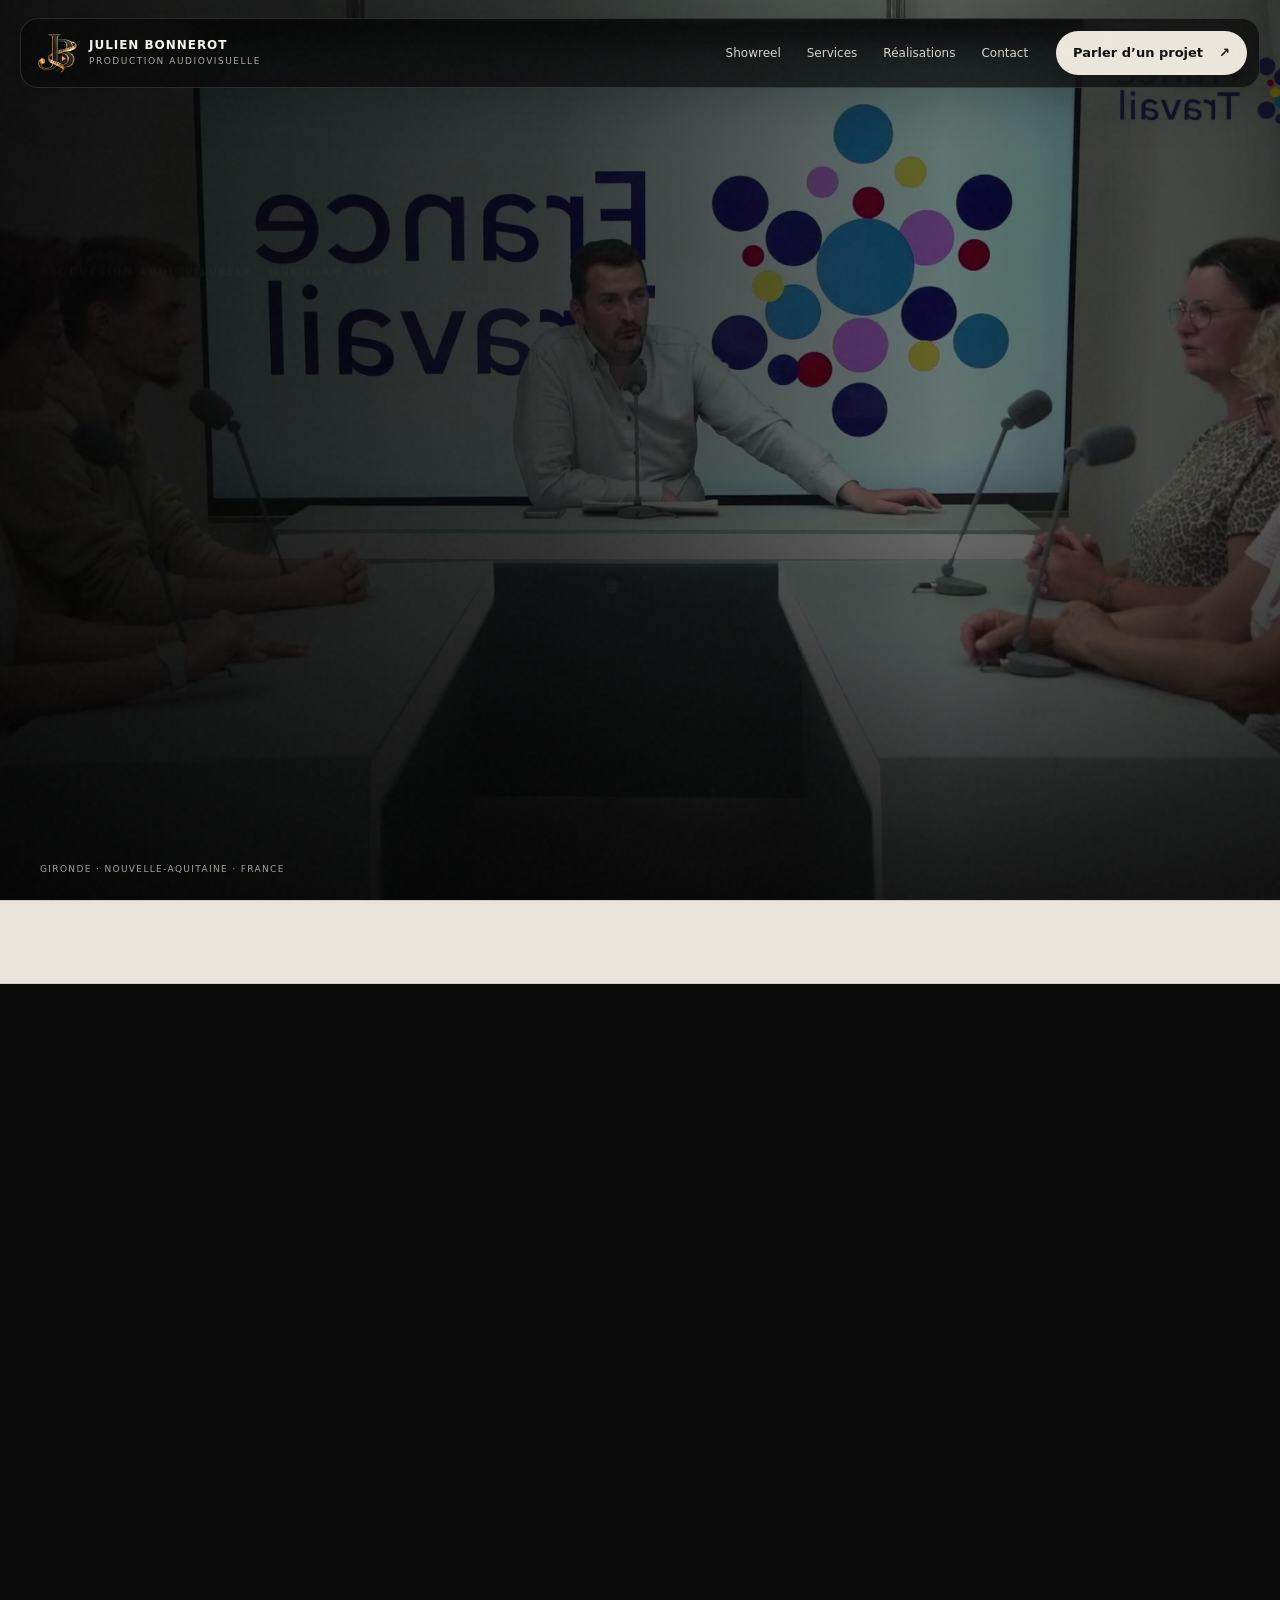
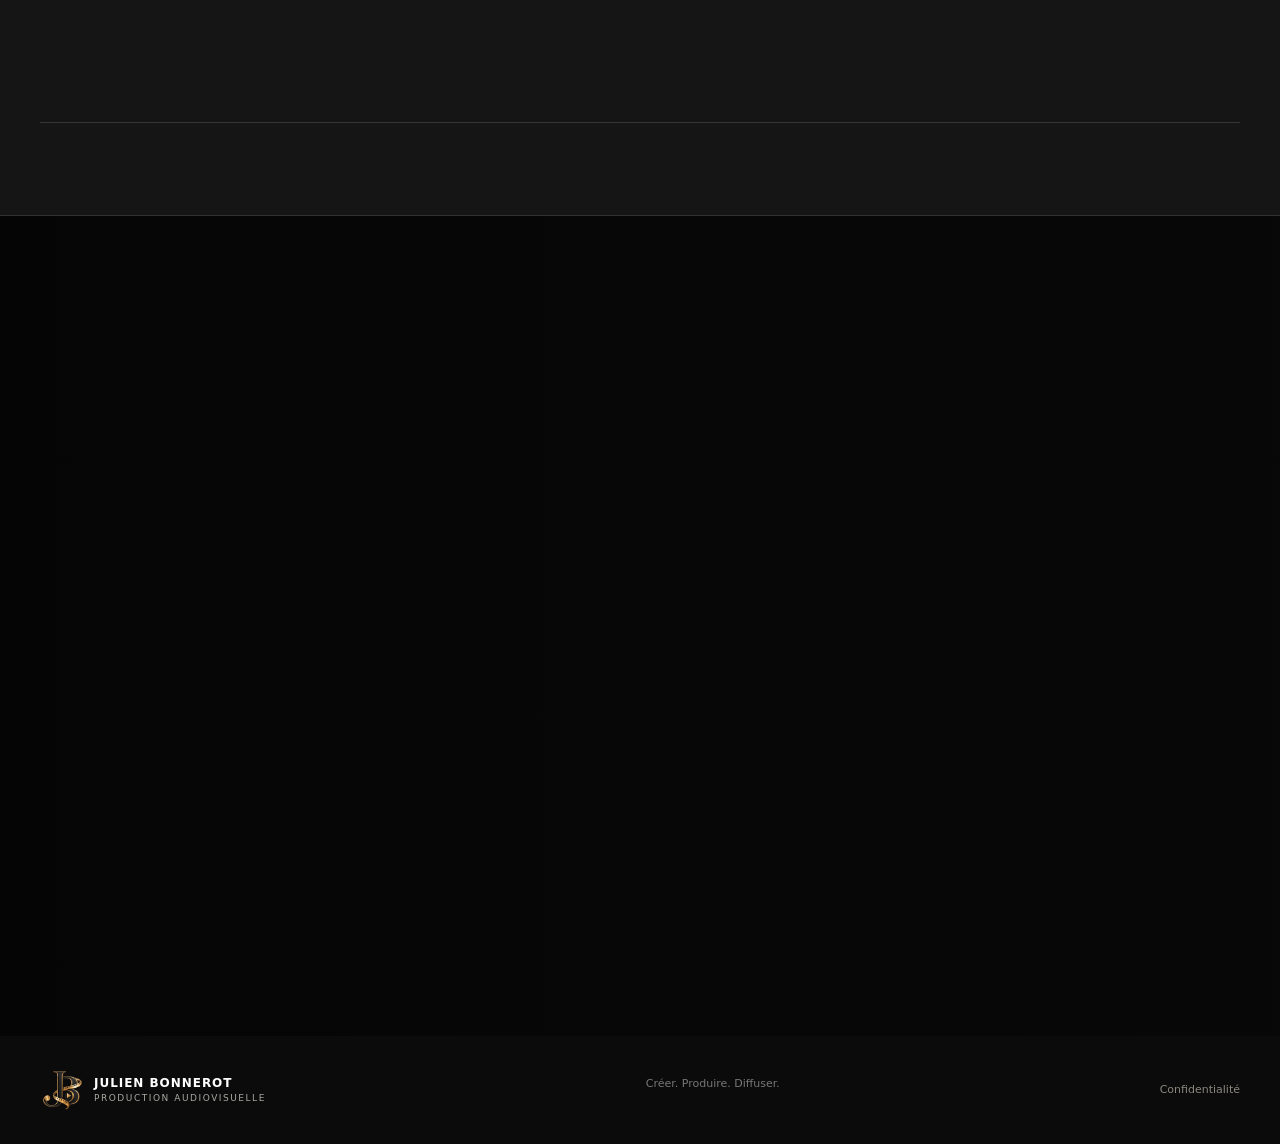
==== commit 96746e8e: "Update index.html" ====
--- a/index.html
+++ b/index.html
@@ -102,13 +102,7 @@
       <div class="section-heading section-heading-simple reveal">
         <div><p class="eyebrow">SHOWREEL</p><h2>30 secondes.<br><em>Un aperçu de notre univers.</em></h2></div>
       </div>
-      <figure class="showcase-visual reveal">
-        <img loading="lazy" decoding="async" src="assets/showcase-composite.png" alt="Composition visuelle réunissant live sportif, conférence, tournage studio, contenu médical et postproduction." />
-        <figcaption>
-          <span>LIVE · PLATEAU · MÉDICAL · POSTPRODUCTION</span>
-          <strong>Une image signature pour traduire l’étendue des dispositifs que nous pouvons produire.</strong>
-        </figcaption>
-      </figure>
+     
       <div class="showreel-shell reveal delay-1" id="showreelShell" data-video="assets/showreel.mp4" data-poster="assets/showreel-poster-v6.png">
         <img loading="lazy" decoding="async" src="assets/showreel-poster-v6.png" alt="Vignette premium du showreel audiovisuel" />
         <div class="showreel-shade"></div>
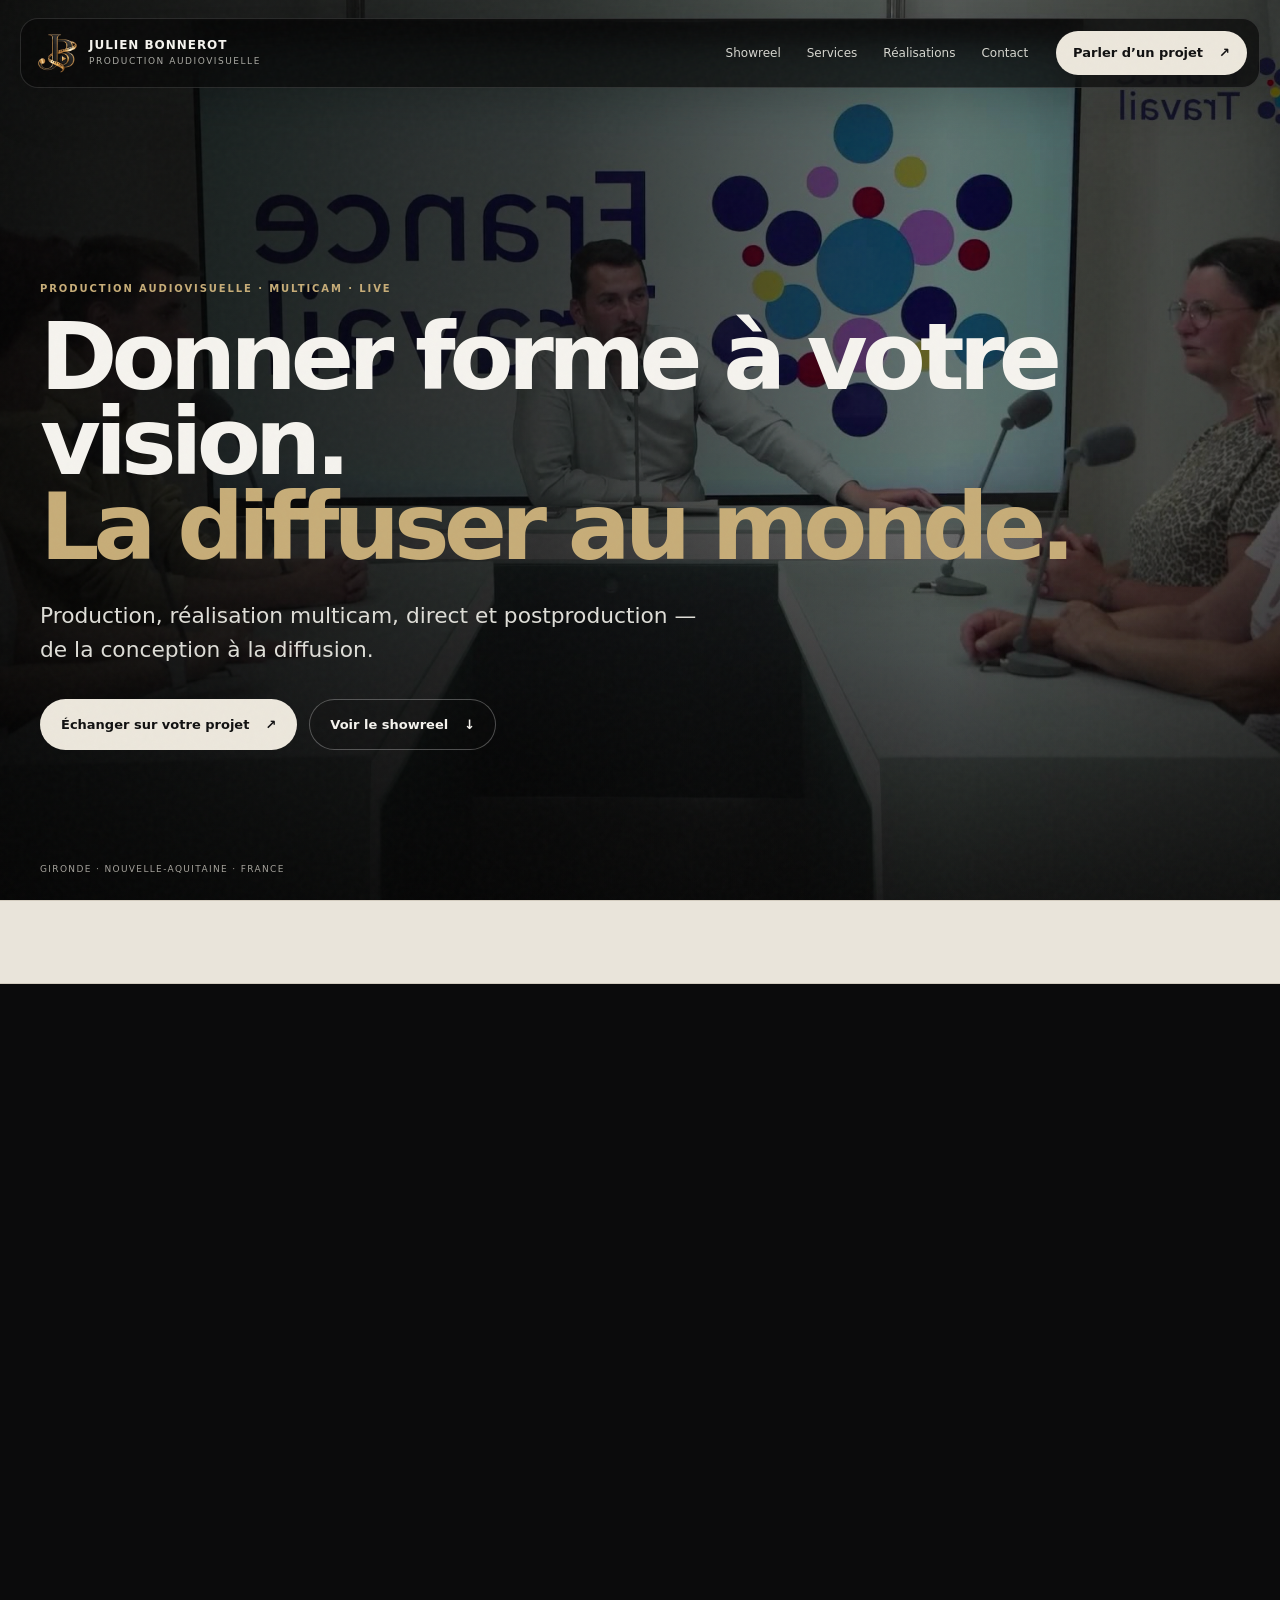
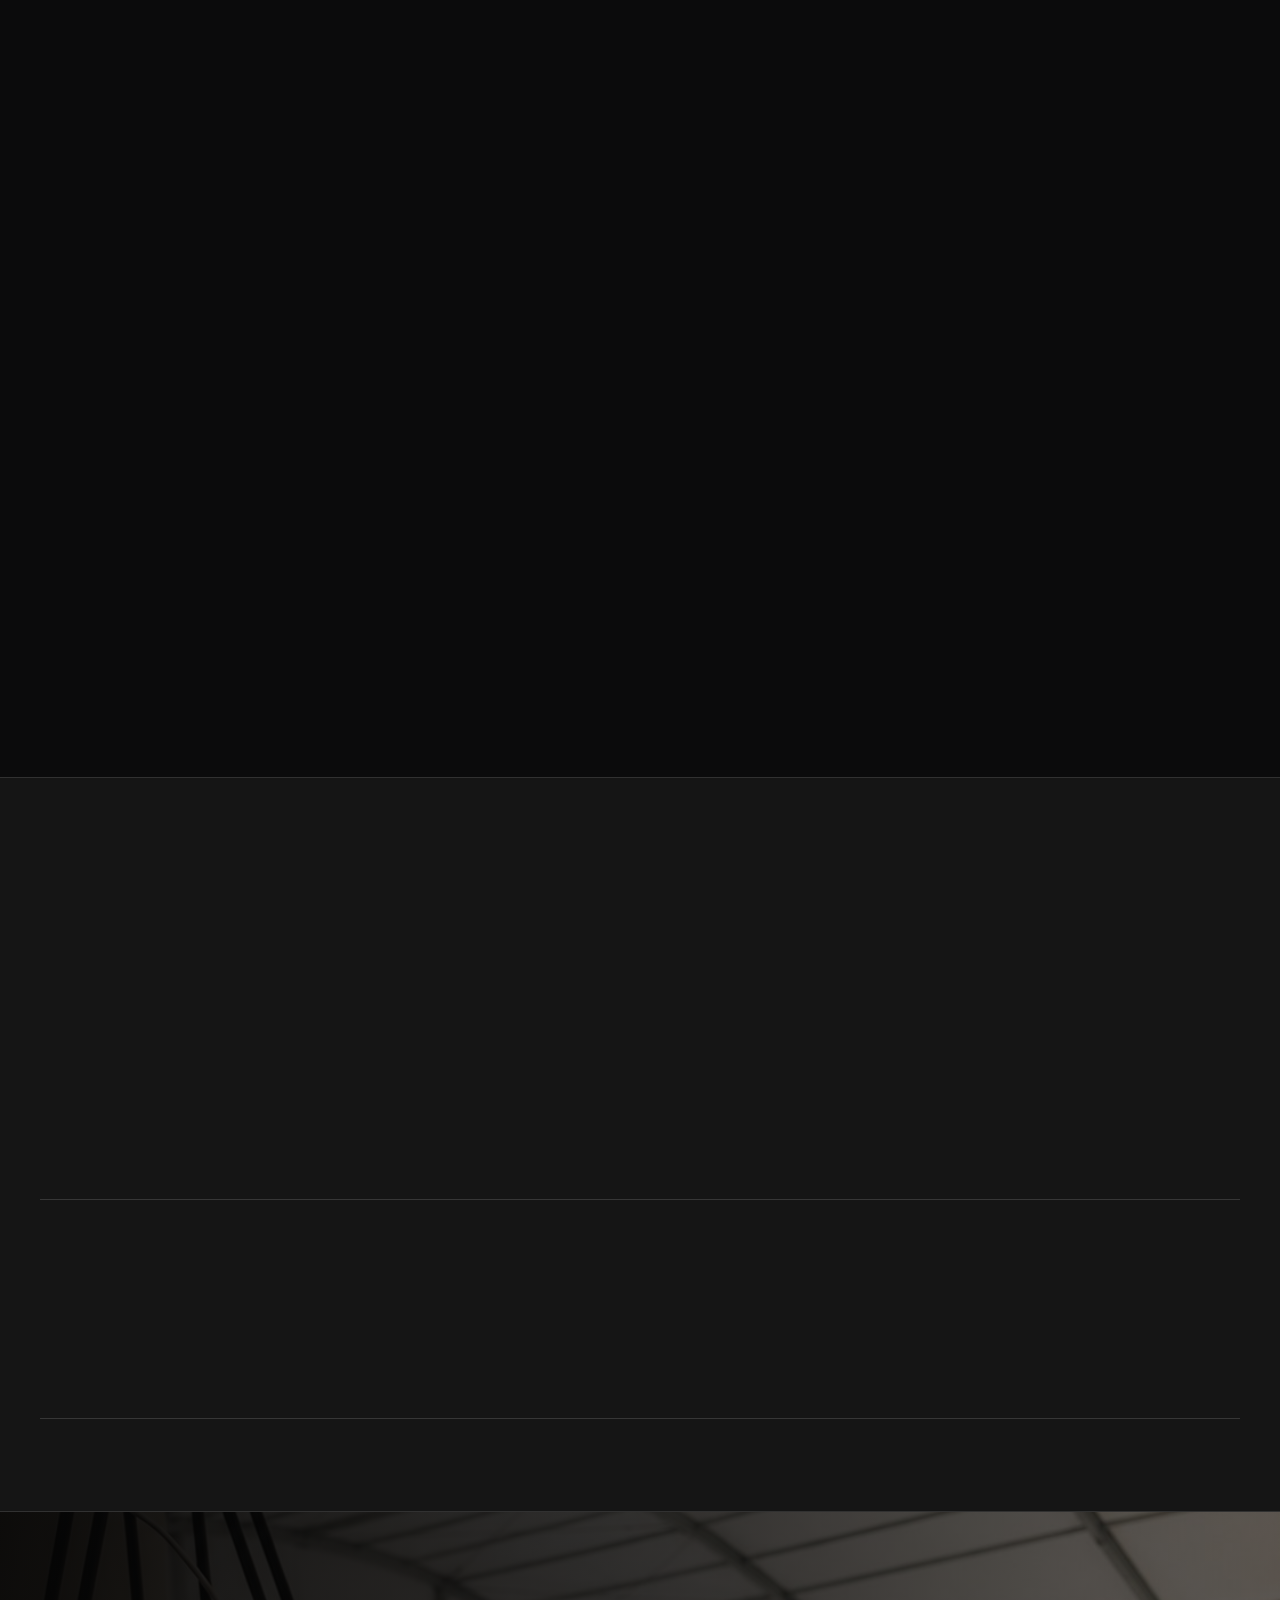
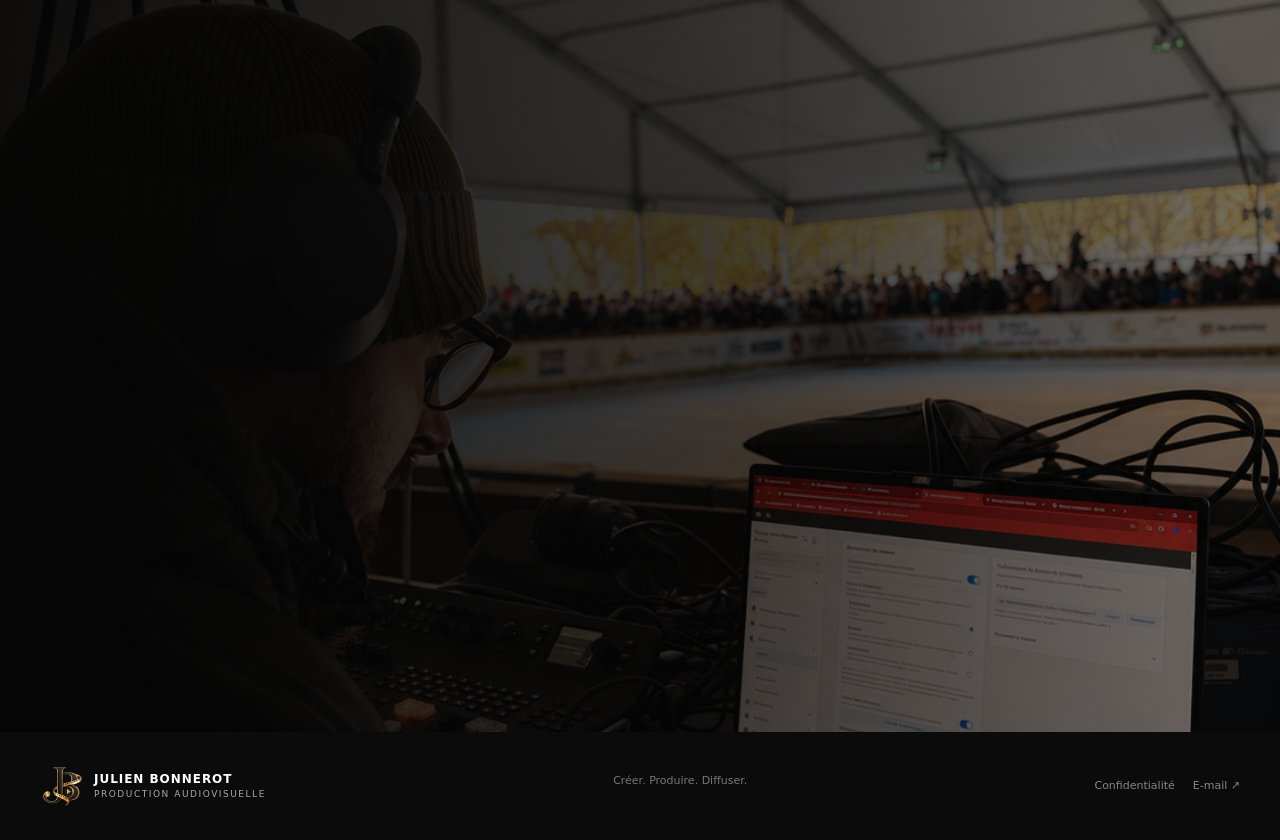
==== commit 4959975c: "Add files via upload" ====
--- a/index.html
+++ b/index.html
@@ -1,53 +1,37 @@
 <!doctype html>
 <html lang="fr">
 <head>
+  <!-- Google Tag Manager -->
+  <script>(function(w,d,s,l,i){w[l]=w[l]||[];w[l].push({'gtm.start':
+  new Date().getTime(),event:'gtm.js'});var f=d.getElementsByTagName(s)[0],
+  j=d.createElement(s),dl=l!='dataLayer'?'&l='+l:'';j.async=true;j.src=
+  'https://www.googletagmanager.com/gtm.js?id='+i+dl;f.parentNode.insertBefore(j,f);
+  })(window,document,'script','dataLayer','GTM-NM8S3KBX');</script>
+  <!-- End Google Tag Manager -->
+
   <meta charset="utf-8" />
   <meta name="viewport" content="width=device-width, initial-scale=1" />
-  <meta http-equiv="Content-Security-Policy" content="default-src 'self'; base-uri 'self'; object-src 'none'; script-src 'self' 'sha256-YKb3EWZPmz/8fhZ3OZNafwOGrG6EkRPWQYsmjUcs5AM='; style-src 'self'; img-src 'self' data:; media-src 'self'; font-src 'self'; connect-src 'self' https://formsubmit.co; form-action 'self' https://formsubmit.co; upgrade-insecure-requests" />
+  <meta http-equiv="Content-Security-Policy" content="default-src 'self'; base-uri 'self'; object-src 'none'; script-src 'self' 'unsafe-inline' https://www.googletagmanager.com; style-src 'self'; img-src 'self' data: https://www.googletagmanager.com https://www.google-analytics.com; media-src 'self'; font-src 'self'; connect-src 'self' https://formsubmit.co https://www.googletagmanager.com https://www.google-analytics.com https://region1.google-analytics.com; frame-src https://www.googletagmanager.com; form-action 'self' https://formsubmit.co; upgrade-insecure-requests" />
   <meta name="referrer" content="strict-origin-when-cross-origin" />
-  <meta name="description" content="Production audiovisuelle en Gironde et Nouvelle-Aquitaine : captation multicam, réalisation live, streaming, interviews, formation et postproduction." />
-  <meta name="robots" content="index,follow,max-image-preview:large" />
+  <meta name="description" content="Production audiovisuelle, réalisation multicam, live, contenus experts et postproduction. De la conception à la diffusion." />
   <meta name="theme-color" content="#0b0b0c" />
-  <link rel="canonical" href="https://julienbonnerot.fr/" />
-  <meta property="og:title" content="Production audiovisuelle · Multicam & Live | Julien Bonnerot" />
-  <meta property="og:description" content="Captation multicam, réalisation en direct, streaming, contenus experts et postproduction en Gironde, Nouvelle-Aquitaine et partout en France." />
+  <meta property="og:title" content="Julien Bonnerot · Production audiovisuelle" />
+  <meta property="og:description" content="Donner forme à votre vision. La diffuser au monde." />
   <meta property="og:type" content="website" />
-  <meta property="og:url" content="https://julienbonnerot.fr/" />
-  <meta property="og:image" content="https://julienbonnerot.fr/assets/hero-poster.jpg" />
-  <meta property="og:image:alt" content="Production audiovisuelle et réalisation multicam" />
-  <meta name="twitter:card" content="summary_large_image" />
-  <meta name="twitter:title" content="Production audiovisuelle · Multicam & Live | Julien Bonnerot" />
-  <meta name="twitter:description" content="Captation multicam, live, streaming, contenus experts et postproduction." />
-  <meta name="twitter:image" content="https://julienbonnerot.fr/assets/hero-poster.jpg" />
-  <title>Production audiovisuelle Bordeaux · Multicam & Live | Julien Bonnerot</title>
+  <meta property="og:image" content="assets/hero-poster.jpg" />
+  <title>Julien Bonnerot · Production audiovisuelle · Multicam · Live</title>
   <link rel="icon" href="favicon.ico" sizes="any" />
   <link rel="icon" type="image/png" sizes="32x32" href="favicon-32x32.png" />
   <link rel="icon" type="image/png" sizes="192x192" href="favicon-192x192.png" />
   <link rel="apple-touch-icon" sizes="180x180" href="apple-touch-icon.png" />
-  <link rel="preload" as="image" href="assets/hero-poster.jpg" fetchpriority="high" />
-  <link rel="stylesheet" href="styles.css?v=60" />
-  <script type="application/ld+json">
-{
-  "@context": "https://schema.org",
-  "@type": "ProfessionalService",
-  "@id": "https://julienbonnerot.fr/#business",
-  "name": "Julien Bonnerot · Production audiovisuelle",
-  "url": "https://julienbonnerot.fr/",
-  "image": "https://julienbonnerot.fr/assets/hero-poster.jpg",
-  "description": "Production audiovisuelle, captation multicam, réalisation en direct, streaming, contenus experts et postproduction.",
-  "areaServed": ["Gironde", "Nouvelle-Aquitaine", "France"],
-  "serviceType": [
-    "Production audiovisuelle",
-    "Captation multicam",
-    "Réalisation en direct",
-    "Streaming vidéo",
-    "Production de contenus experts",
-    "Postproduction audiovisuelle"
-  ]
-}
-  </script>
+  <link rel="stylesheet" href="styles.css" />
 </head>
 <body>
+  <!-- Google Tag Manager (noscript) -->
+  <noscript><iframe src="https://www.googletagmanager.com/ns.html?id=GTM-NM8S3KBX"
+  height="0" width="0" style="display:none;visibility:hidden"></iframe></noscript>
+  <!-- End Google Tag Manager (noscript) -->
+
   <div class="grain" aria-hidden="true"></div>
 
   <header class="nav-wrap" id="top">
@@ -73,7 +57,7 @@
       <div class="hero-content shell">
         <p class="kicker reveal">PRODUCTION AUDIOVISUELLE · MULTICAM · LIVE</p>
         <h1 class="reveal delay-1">Donner forme à votre vision.<br><em>La diffuser au monde.</em></h1>
-        <p class="hero-lead reveal delay-2">Production audiovisuelle, réalisation multicam, direct et postproduction en Gironde, Nouvelle-Aquitaine et partout en France.</p>
+        <p class="hero-lead reveal delay-2">Production, réalisation multicam, direct et postproduction — de la conception à la diffusion.</p>
         <div class="hero-actions reveal delay-3">
           <a class="btn btn-accent" href="#contact">Échanger sur votre projet <span>↗</span></a>
           <a class="btn btn-ghost" href="#showreel">Voir le showreel <span>↓</span></a>
@@ -86,14 +70,13 @@
       <div class="shell logo-strip-inner reveal">
         <p class="logo-strip-title">Ils nous ont fait confiance</p>
         <div class="logo-rail">
-          <div class="logo-item logo-item-square"><img decoding="async" src="assets/logos/m6.png?v=53" alt="M6" /></div>
-          <div class="logo-item logo-item-square"><img decoding="async" src="assets/logos/lfprod.png?v=53" alt="LF Prod" /></div>
-          <div class="logo-item"><img decoding="async" src="assets/logos/natv.png?v=53" alt="NA TV" /></div>
-          <div class="logo-item logo-item-wide"><img decoding="async" src="assets/logos/odontia.png?v=53" alt="Odontia" /></div>
-          <div class="logo-item"><img decoding="async" src="assets/logos/lacali.png?v=53" alt="La Cali" /></div>
-          <div class="logo-item logo-item-wide"><img decoding="async" src="assets/logos/helloasso.png?v=53" alt="HelloAsso" /></div>
-          <div class="logo-item logo-item-wide"><img decoding="async" src="assets/logos/france-travail.png?v=53" alt="France Travail" /></div>
-          <div class="logo-item logo-item-square"><img decoding="async" src="assets/logos/rinkhockeycoutras.png?v=53" alt="US Coutras Rink Hockey" /></div>
+          <div class="logo-item"><img src="assets/logos/m6.svg" alt="M6" /></div>
+          <div class="logo-item"><img src="assets/logos/lfprod.svg" alt="LF Prod" /></div>
+          <div class="logo-item"><img src="assets/logos/natv.svg" alt="NA TV" /></div>
+          <div class="logo-item"><img src="assets/logos/odontia.svg" alt="Odontia" /></div>
+          <div class="logo-item"><img src="assets/logos/lacali.svg" alt="La Cali" /></div>
+          <div class="logo-item"><img src="assets/logos/helloasso.svg" alt="HelloAsso" /></div>
+          <div class="logo-item"><img src="assets/logos/rinkhockeycoutras.svg" alt="US Coutras Rink Hockey" /></div>
         </div>
       </div>
     </section>
@@ -102,14 +85,12 @@
       <div class="section-heading section-heading-simple reveal">
         <div><p class="eyebrow">SHOWREEL</p><h2>30 secondes.<br><em>Un aperçu de notre univers.</em></h2></div>
       </div>
-     
-      <div class="showreel-shell reveal delay-1" id="showreelShell" data-video="assets/showreel.mp4" data-poster="assets/showreel-poster-v6.png">
-        <img loading="lazy" decoding="async" src="assets/showreel-poster-v6.png" alt="Vignette premium du showreel audiovisuel" />
+      <div class="showreel-shell reveal" id="showreelShell" data-video="assets/showreel.mp4" data-poster="assets/showreel-poster.jpg">
+        <img src="assets/showreel-poster.jpg" alt="Aperçu du showreel audiovisuel" />
         <div class="showreel-shade"></div>
-        <div class="showreel-badge" aria-hidden="true">SHOWREEL · 30 s</div>
         <button class="showreel-placeholder" type="button" aria-label="Lire le showreel">
           <span class="play-disc">▶</span>
-          <span><strong>LANCER LE SHOWREEL</strong><small>une sélection de formats et dispositifs</small></span>
+          <span><strong>VOIR LE SHOWREEL</strong><small>avec le son</small></span>
         </button>
       </div>
     </section>
@@ -122,7 +103,7 @@
         </div>
 
         <article class="service-feature reveal">
-          <div class="service-media"><img loading="lazy" decoding="async" src="assets/live.jpg" alt="Régie multicam pour retransmission sportive" /></div>
+          <div class="service-media"><img src="assets/live.jpg" alt="Régie multicam pour retransmission sportive" /></div>
           <div class="service-copy">
             <span class="service-label">MULTICAM & DIRECT</span>
             <h3>Captation multicam<br>& diffusion en direct</h3>
@@ -134,7 +115,7 @@
 
         <div class="service-pair">
           <article class="service-card reveal">
-            <div class="service-card-media"><img loading="lazy" decoding="async" src="assets/formation.jpg" alt="Plateau d'interview pour contenu expert et formation" /></div>
+            <div class="service-card-media"><img src="assets/formation.jpg" alt="Plateau d'interview pour contenu expert et formation" /></div>
             <div class="service-card-body">
               <span class="service-label">CONTENUS EXPERTS</span>
               <h3>Interviews, formations<br>& masterclass</h3>
@@ -144,7 +125,7 @@
           </article>
 
           <article class="service-card reveal delay-1">
-            <div class="service-card-media"><img loading="lazy" decoding="async" src="assets/postprod.jpg" alt="Station professionnelle de montage et étalonnage" /></div>
+            <div class="service-card-media"><img src="assets/postprod.jpg" alt="Station professionnelle de montage et étalonnage" /></div>
             <div class="service-card-body">
               <span class="service-label">POSTPRODUCTION</span>
               <h3>Montage<br>& déclinaisons</h3>
@@ -162,46 +143,10 @@
         <p>Événement, plateau, sport ou environnement technique : le dispositif s’adapte au contexte et au rendu recherché.</p>
       </div>
       <div class="portfolio">
-        <a class="project-link project-tall reveal" href="cas-live-sportif.html" aria-label="Voir l’étude de cas live sportif">
-          <figure class="project"><img loading="lazy" decoding="async" src="assets/project-sport.jpg" alt="Régie sur événement à la patinoire"><figcaption><div><small>ÉVÉNEMENT / LIVE</small><b>Live sportif · réalisation · diffusion</b><span>Voir l’étude de cas →</span></div></figcaption></figure>
-        </a>
-        <a class="project-link project-wide reveal delay-1" href="cas-plateau-interview.html" aria-label="Voir l’étude de cas plateau et interview">
-          <figure class="project"><img loading="lazy" decoding="async" src="assets/project-corporate.jpg" alt="Tournage en studio avec éclairage professionnel"><figcaption><div><small>PLATEAU / CORPORATE</small><b>Interview · lumière · réalisation</b><span>Voir l’étude de cas →</span></div></figcaption></figure>
-        </a>
-        <a class="project-link reveal" href="cas-contenu-medical.html" aria-label="Voir l’étude de cas contenu expert et médical">
-          <figure class="project"><img loading="lazy" decoding="async" src="assets/project-medical.jpg" alt="Captation audiovisuelle en environnement médical"><figcaption><div><small>MÉDICAL / TECHNIQUE</small><b>Captation spécialisée · pédagogie</b><span>Voir l’étude de cas →</span></div></figcaption></figure>
-        </a>
-        <figure class="project reveal delay-1"><img loading="lazy" decoding="async" src="assets/project-event.jpg" alt="Conférence filmée devant public"><figcaption><div><small>CONFÉRENCE / PUBLIC</small><b>Scène · multicam · événement</b></div></figcaption></figure>
-      </div>
-    </section>
-
-    <section class="project-examples section shell" aria-labelledby="examples-title">
-      <div class="section-heading reveal">
-        <div><p class="eyebrow">EXEMPLES DE DISPOSITIFS</p><h2 id="examples-title">Une réponse pensée<br><em>pour le contexte.</em></h2></div>
-        <p>Chaque projet est dimensionné selon le lieu, le public, le mode de diffusion et les contenus attendus après la production.</p>
-      </div>
-      <div class="example-grid">
-        <a class="example-card reveal" href="cas-live-sportif.html">
-          <span>LIVE SPORTIF</span>
-          <h3>Faire vivre l’événement en direct.</h3>
-          <p>Captation multicam, régie, réalisation, diffusion et enregistrement du master pour les rencontres et événements suivis en direct ou en replay.</p>
-          <strong>Multicam · régie · streaming · replay</strong>
-          <em>Découvrir le cas →</em>
-        </a>
-        <a class="example-card reveal delay-1" href="cas-contenu-medical.html">
-          <span>CONTENU EXPERT & MÉDICAL</span>
-          <h3>Transmettre une expertise avec précision.</h3>
-          <p>Interviews, démonstrations et contenus pédagogiques produits avec une attention particulière à la lisibilité, au cadre et à la restitution des gestes techniques.</p>
-          <strong>Tournage · pédagogie · montage · déclinaisons</strong>
-          <em>Découvrir le cas →</em>
-        </a>
-        <a class="example-card reveal" href="cas-plateau-interview.html">
-          <span>PLATEAU & INTERVIEW</span>
-          <h3>Maîtriser l’image et la prise de parole.</h3>
-          <p>Préparation, lumière, cadrage, réalisation et postproduction pour les émissions, interviews et prises de parole destinées à être diffusées.</p>
-          <strong>Préparation · lumière · réalisation · postproduction</strong>
-          <em>Découvrir le cas →</em>
-        </a>
+        <figure class="project project-tall reveal"><img src="assets/project-sport.jpg" alt="Régie sur événement à la patinoire"><figcaption><div><small>ÉVÉNEMENT / LIVE</small><b>Régie · diffusion · public</b></div></figcaption></figure>
+        <figure class="project project-wide reveal delay-1"><img src="assets/project-corporate.jpg" alt="Tournage en studio avec éclairage professionnel"><figcaption><div><small>PLATEAU / CORPORATE</small><b>Interview · lumière · tournage</b></div></figcaption></figure>
+        <figure class="project reveal"><img src="assets/project-medical.jpg" alt="Captation audiovisuelle en environnement médical"><figcaption><div><small>MÉDICAL / TECHNIQUE</small><b>Captation spécialisée · pédagogie</b></div></figcaption></figure>
+        <figure class="project reveal delay-1"><img src="assets/project-event.jpg" alt="Conférence filmée devant public"><figcaption><div><small>CONFÉRENCE / PUBLIC</small><b>Scène · multicam · événement</b></div></figcaption></figure>
       </div>
     </section>
 
@@ -227,13 +172,14 @@
     </section>
 
     <section class="contact" id="contact">
-      <img loading="lazy" decoding="async" src="assets/contact.jpg" alt="Régie audiovisuelle en événement" />
+      <img src="assets/contact.jpg" alt="Régie audiovisuelle en événement" />
       <div class="contact-overlay"></div>
       <div class="shell contact-content">
         <div class="contact-main reveal">
           <p class="eyebrow light">CONTACT</p>
           <h2>Parlons de<br><em>votre projet.</em></h2>
-          <p>Présentez le contexte, la date, le lieu et le résultat recherché. Vous recevrez une première orientation sur le format et le dispositif adaptés.</p>
+          <p>Indiquez simplement le contexte, la date ou le lieu si vous les connaissez déjà. Je vous répondrai avec une première orientation.</p>
+          <a class="contact-email" href="mailto:bonnerot.julien.isis@gmail.com">bonnerot.julien.isis@gmail.com</a>
         </div>
 
         <form class="contact-form reveal delay-1" id="contactForm" action="https://formsubmit.co/ajax/7f390faee94d018f3a67518d826e69da" method="POST">
@@ -258,10 +204,10 @@
   <footer class="shell">
     <a class="brand" href="#top"><span class="brand-mark"><img src="assets/jb-mark.png" alt="" /></span><span class="brand-copy"><b>JULIEN BONNEROT</b><small>PRODUCTION AUDIOVISUELLE</small></span></a>
     <p>Créer. Produire. Diffuser.</p>
-    <div class="footer-links"><a href="confidentialite.html">Confidentialité</a></div>
+    <div class="footer-links"><a href="confidentialite.html">Confidentialité</a><a href="mailto:bonnerot.julien.isis@gmail.com">E-mail ↗</a></div>
   </footer>
 
   <a class="mobile-cta" href="#contact">Parler d’un projet <span>↗</span></a>
-  <script src="script.js?v=60"></script>
+  <script src="script.js"></script>
 </body>
 </html>
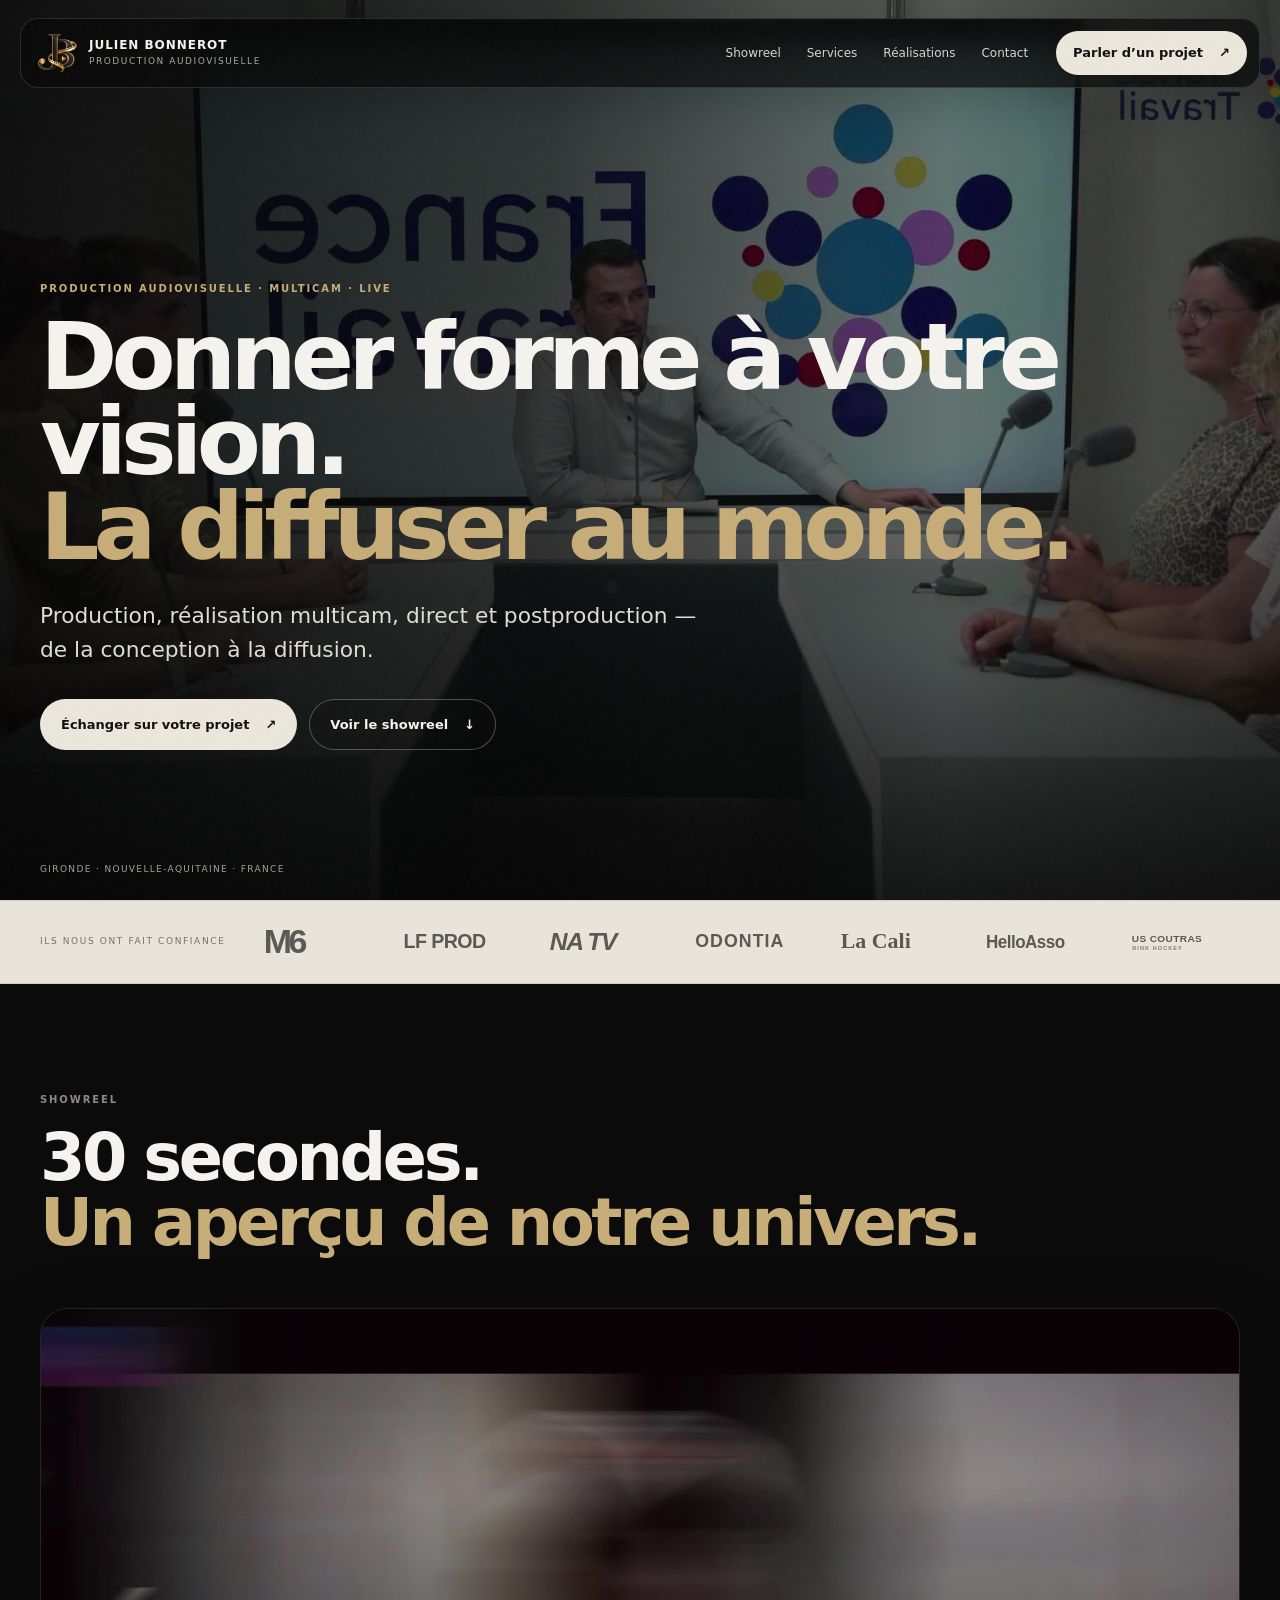
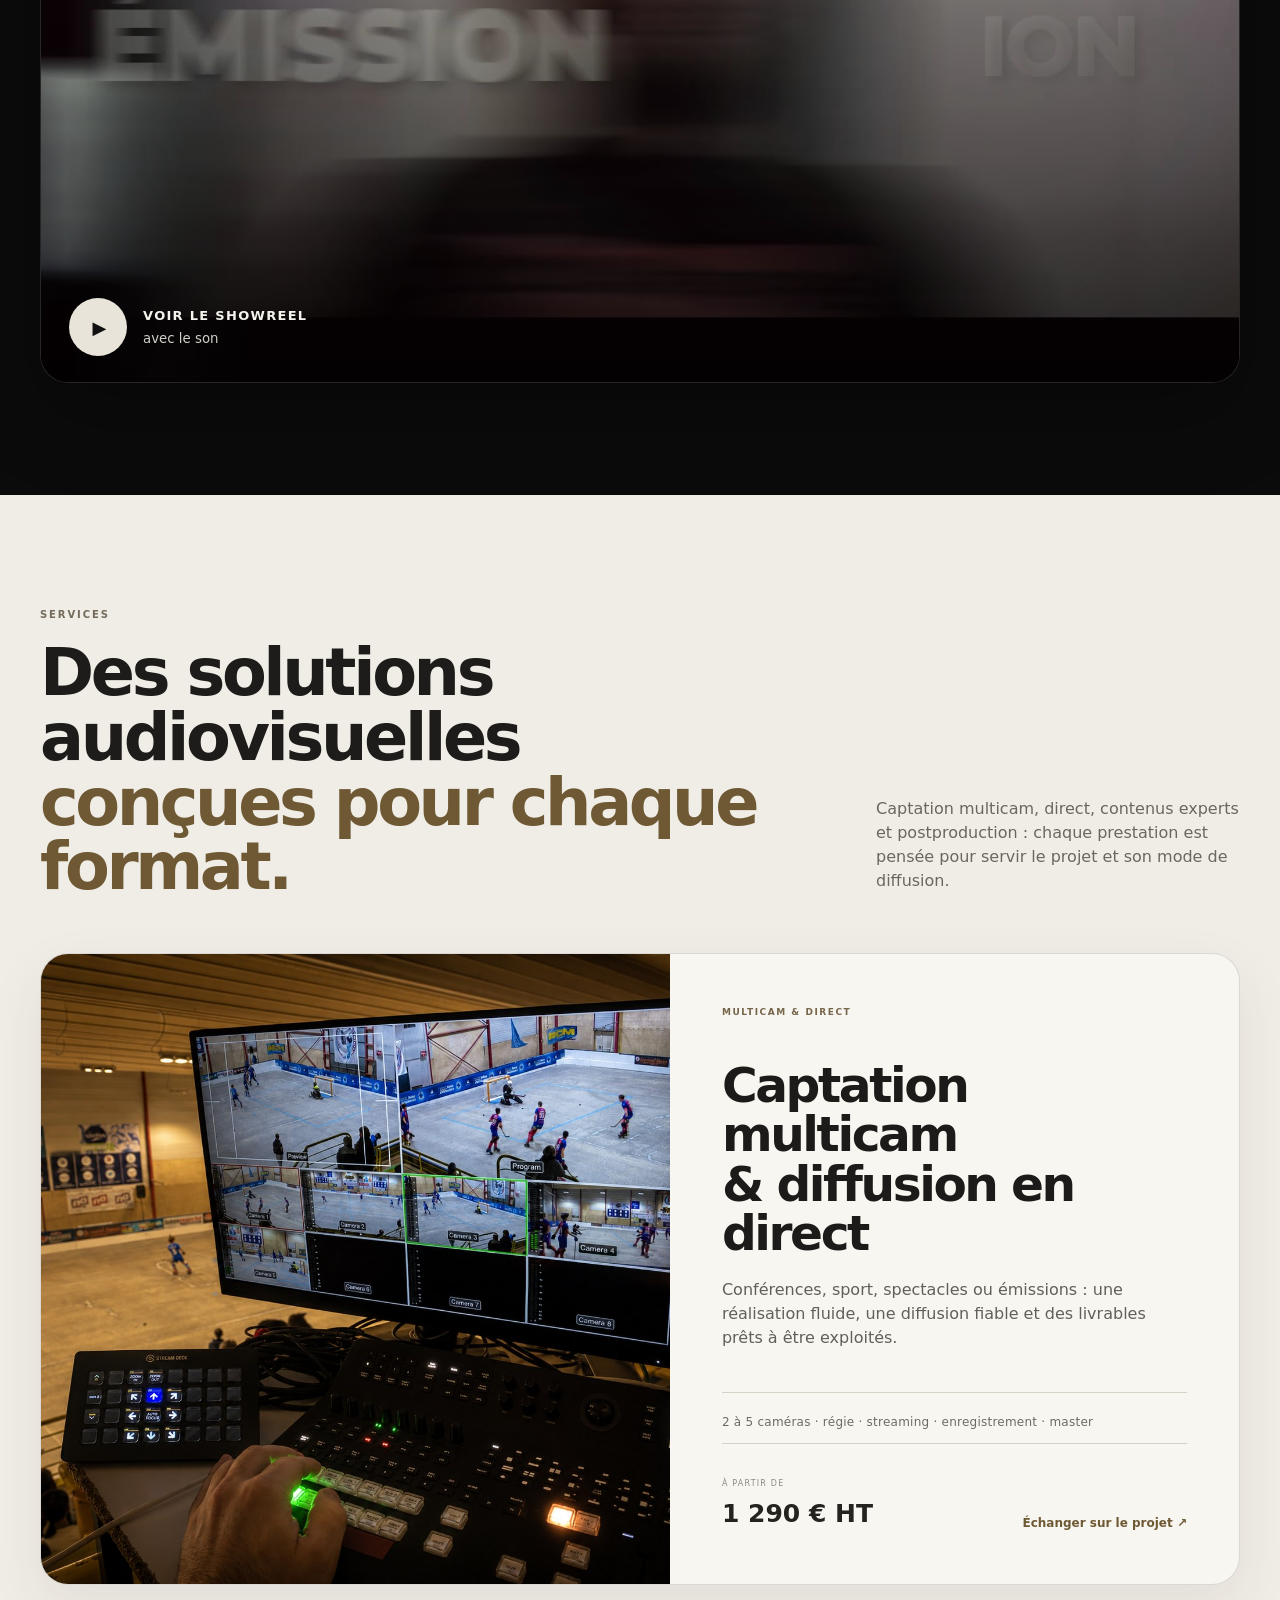
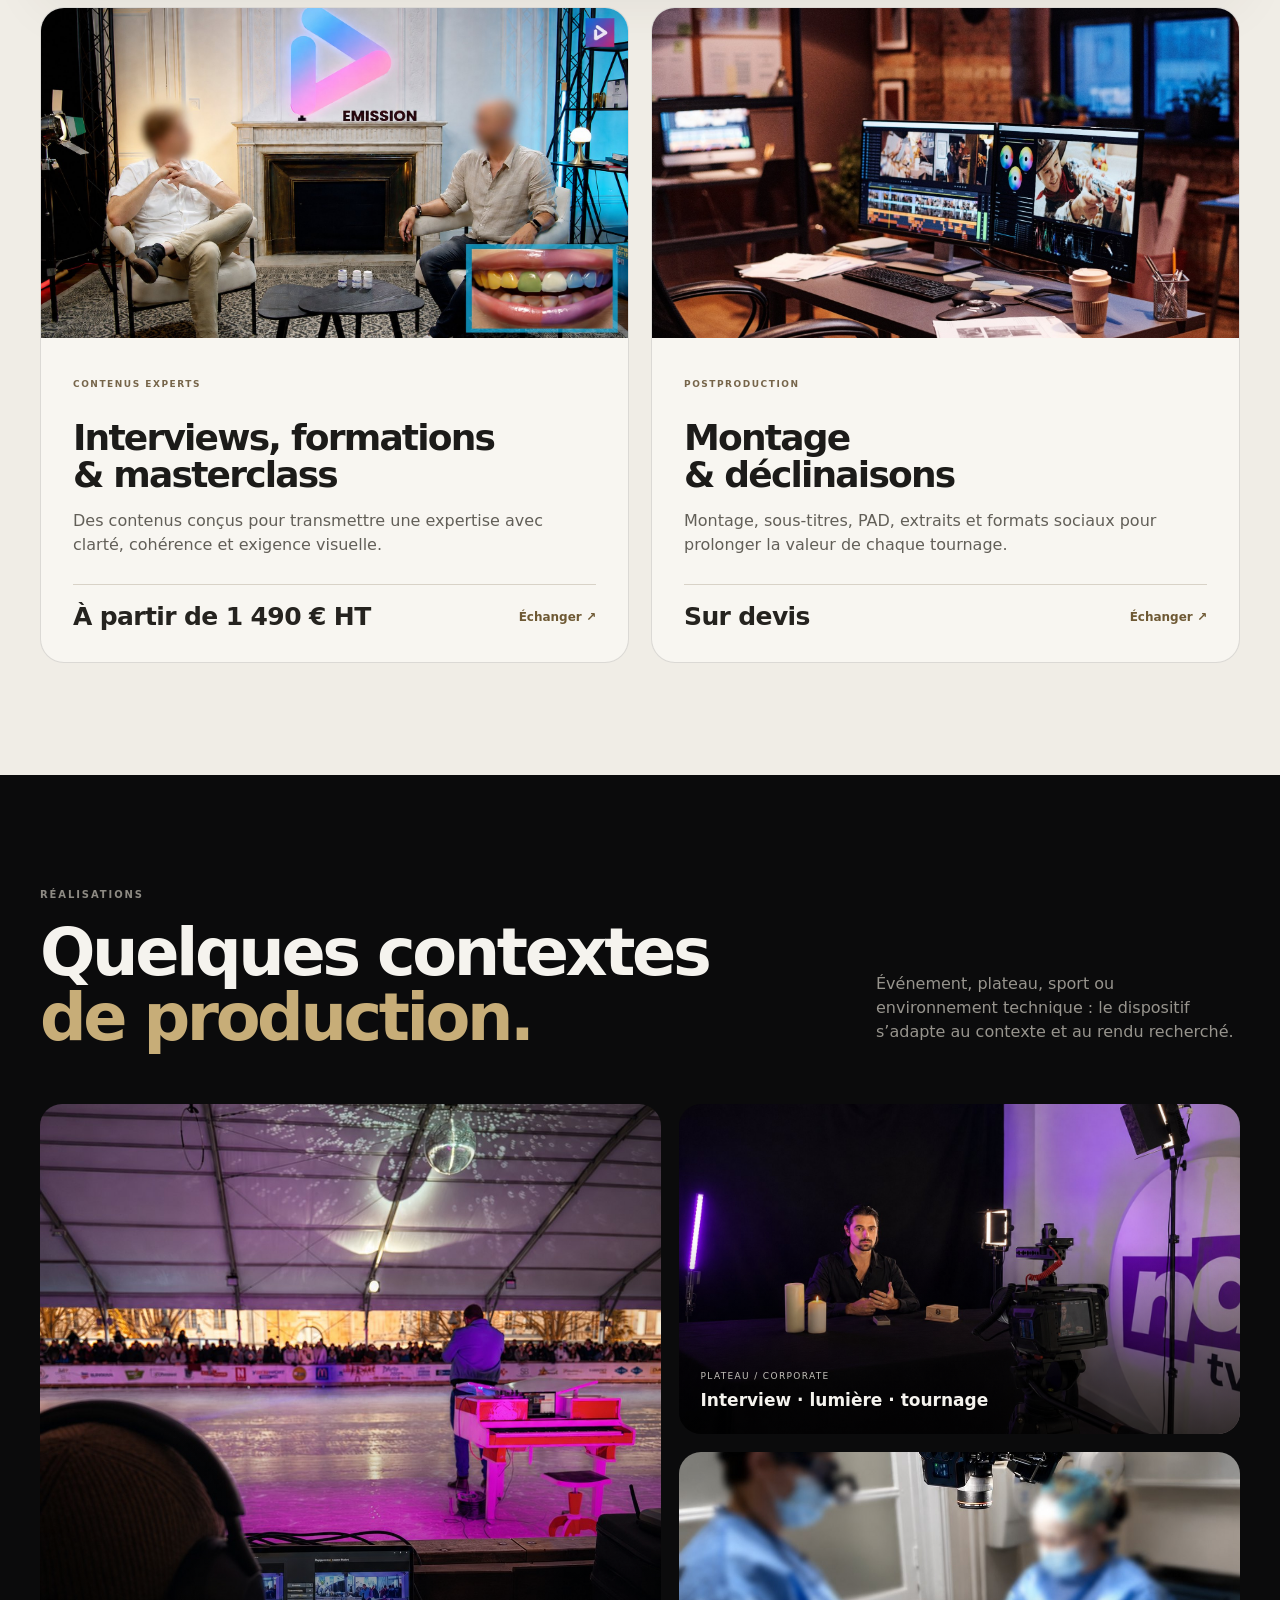
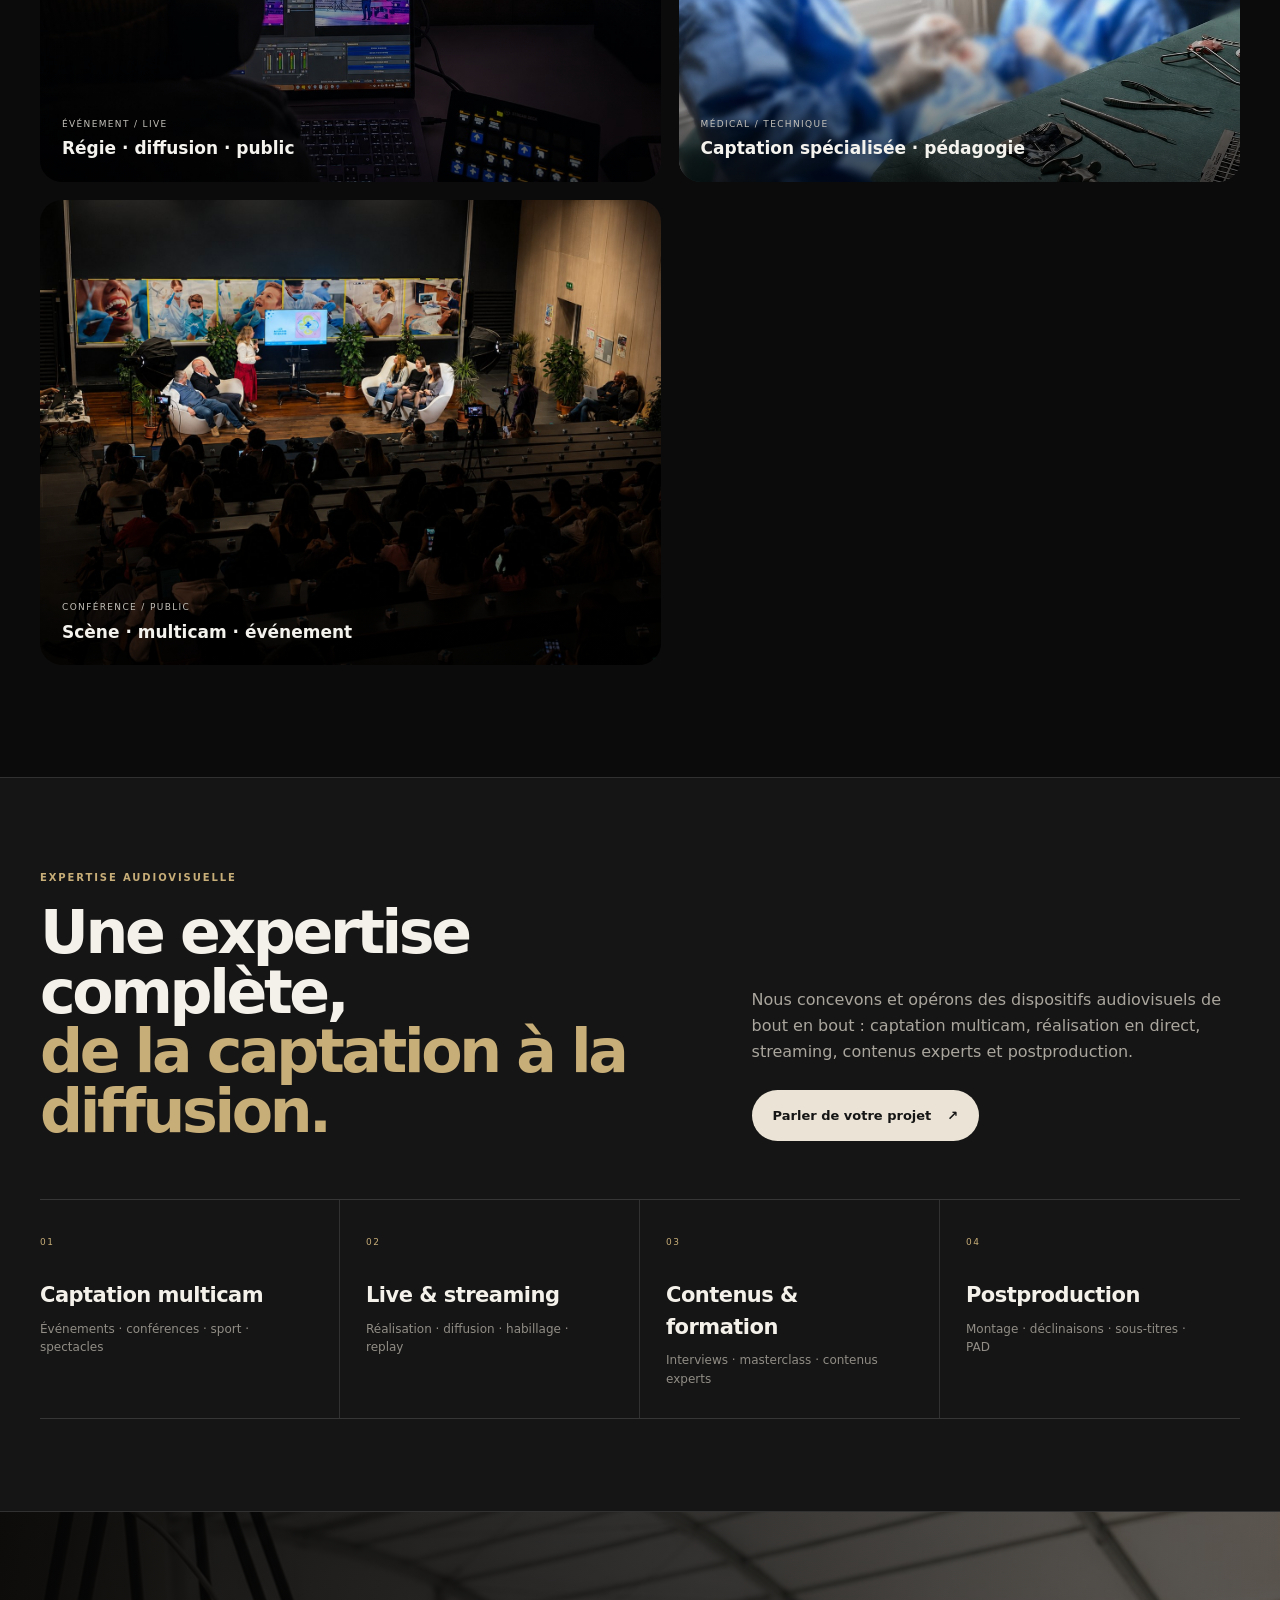
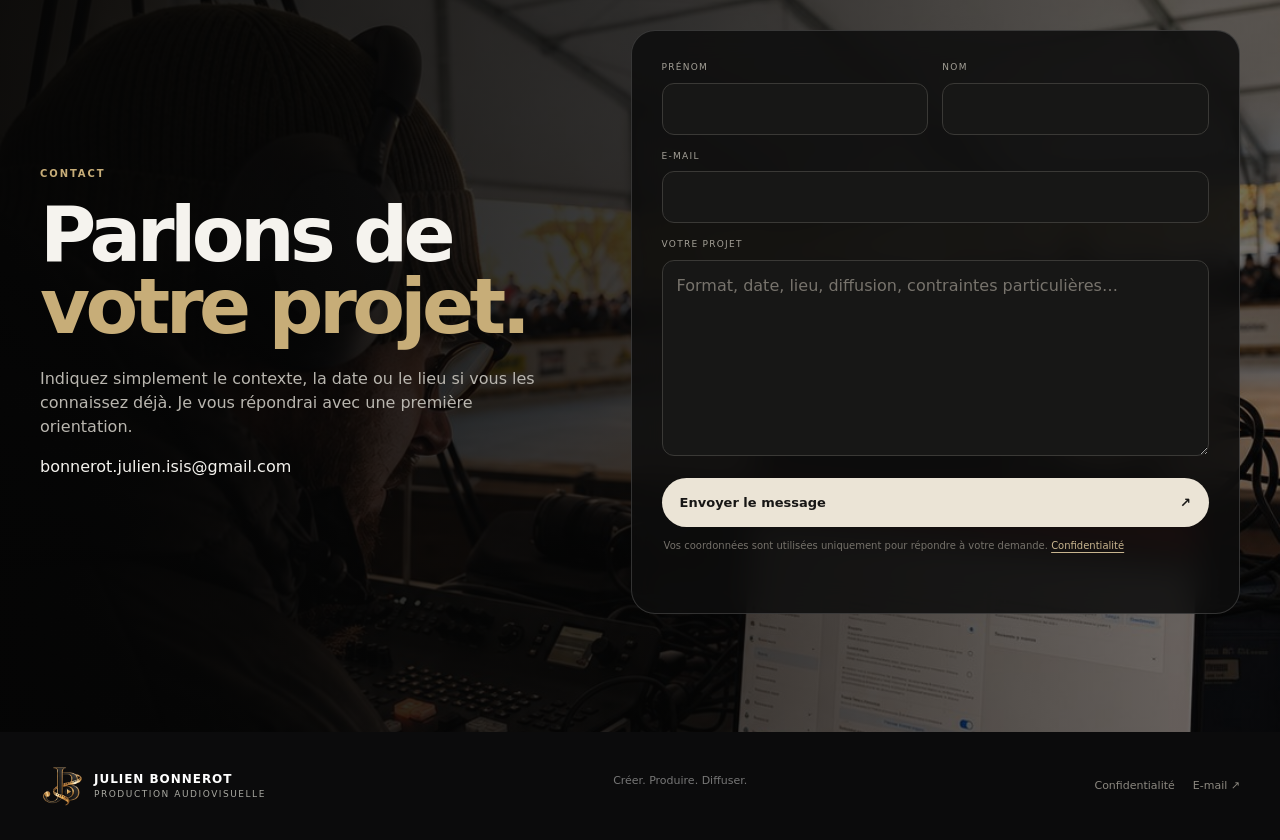
==== commit 2421e8bc: "Add files via upload" ====
--- a/index.html
+++ b/index.html
@@ -11,7 +11,7 @@
 
   <meta charset="utf-8" />
   <meta name="viewport" content="width=device-width, initial-scale=1" />
-  <meta http-equiv="Content-Security-Policy" content="default-src 'self'; base-uri 'self'; object-src 'none'; script-src 'self' 'unsafe-inline' https://www.googletagmanager.com; style-src 'self'; img-src 'self' data: https://www.googletagmanager.com https://www.google-analytics.com; media-src 'self'; font-src 'self'; connect-src 'self' https://formsubmit.co https://www.googletagmanager.com https://www.google-analytics.com https://region1.google-analytics.com; frame-src https://www.googletagmanager.com; form-action 'self' https://formsubmit.co; upgrade-insecure-requests" />
+  <meta http-equiv="Content-Security-Policy" content="default-src 'self'; base-uri 'self'; object-src 'none'; script-src 'self' 'unsafe-inline' https://www.googletagmanager.com https://tagmanager.google.com; script-src-elem 'self' 'unsafe-inline' https://www.googletagmanager.com https://tagmanager.google.com; style-src 'self' 'unsafe-inline' https://www.googletagmanager.com https://tagmanager.google.com https://fonts.googleapis.com; img-src 'self' data: https://www.googletagmanager.com https://www.google-analytics.com https://*.google-analytics.com https://ssl.gstatic.com https://www.gstatic.com; media-src 'self'; font-src 'self' data: https://fonts.gstatic.com; connect-src 'self' https://formsubmit.co https://www.googletagmanager.com https://tagmanager.google.com https://www.google.com https://www.google-analytics.com https://*.google-analytics.com https://region1.google-analytics.com https://stats.g.doubleclick.net; frame-src https://www.googletagmanager.com https://tagmanager.google.com; form-action 'self' https://formsubmit.co; upgrade-insecure-requests" />
   <meta name="referrer" content="strict-origin-when-cross-origin" />
   <meta name="description" content="Production audiovisuelle, réalisation multicam, live, contenus experts et postproduction. De la conception à la diffusion." />
   <meta name="theme-color" content="#0b0b0c" />
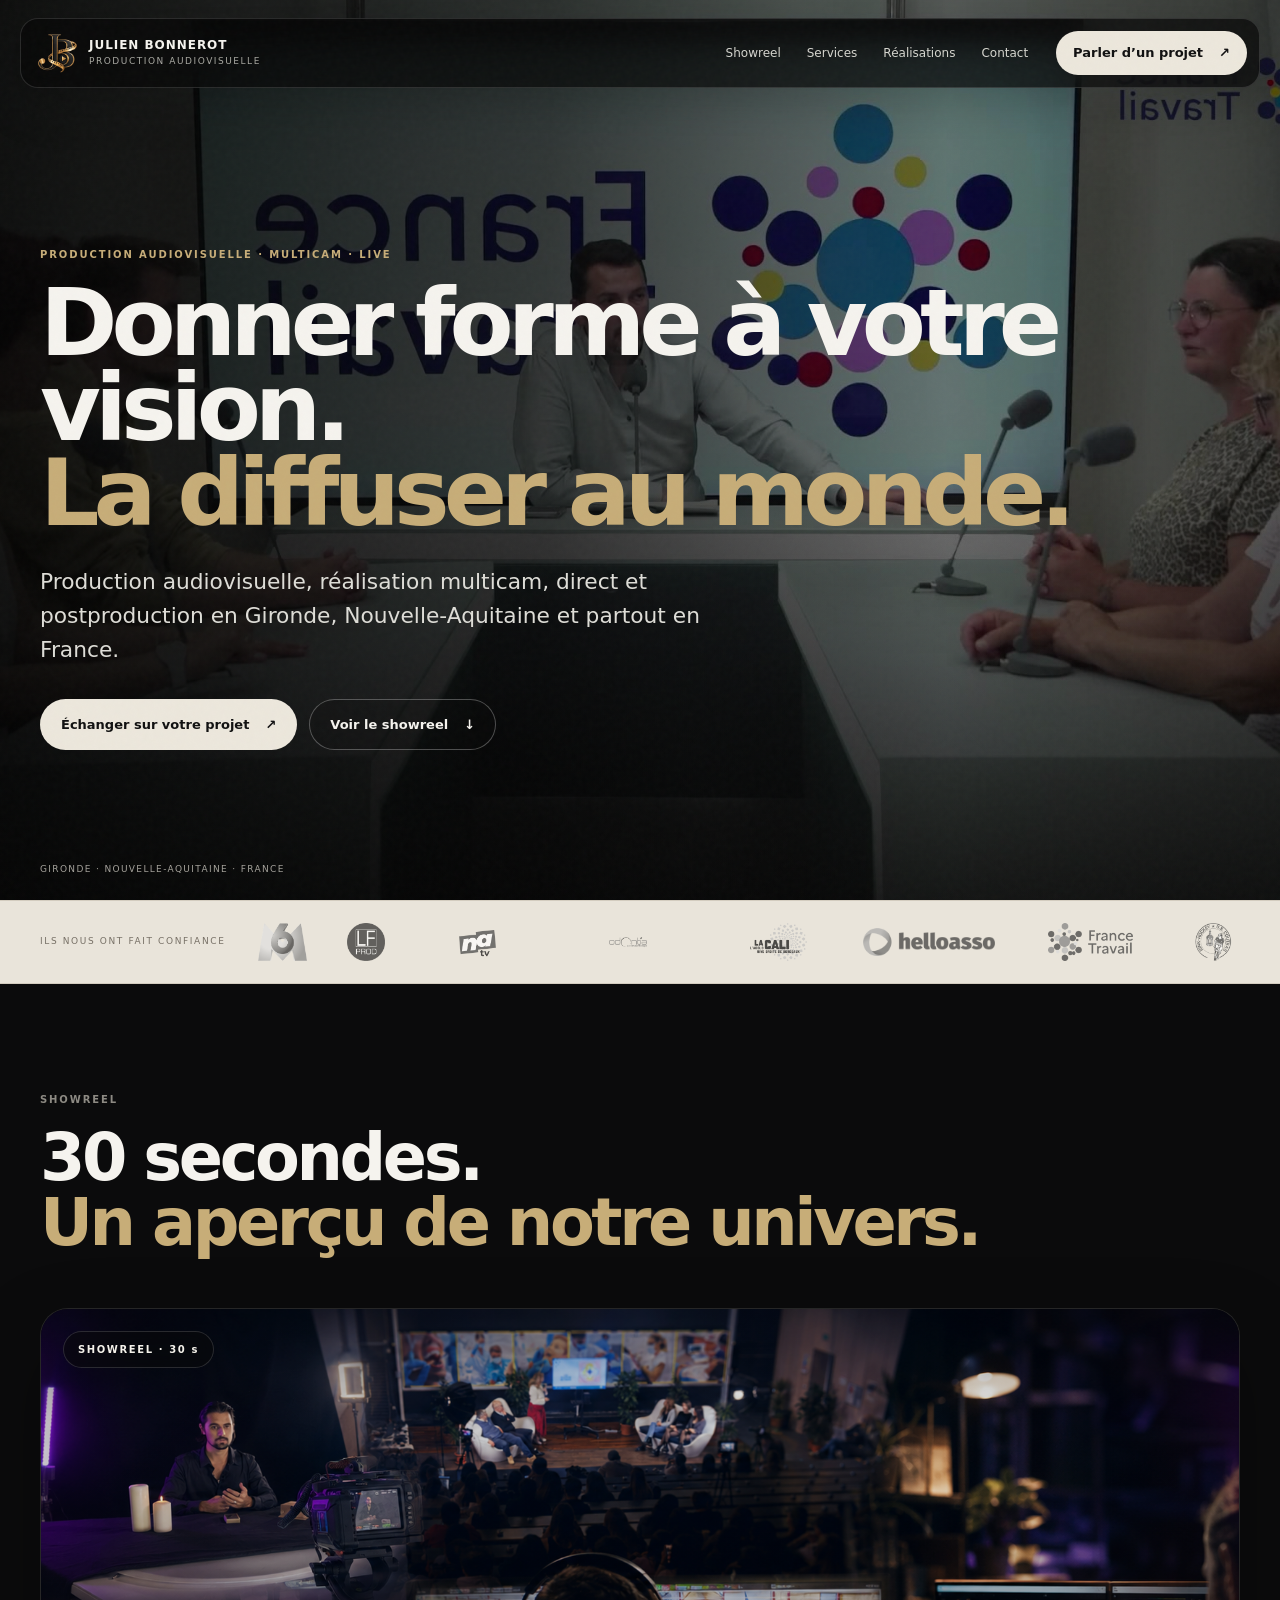
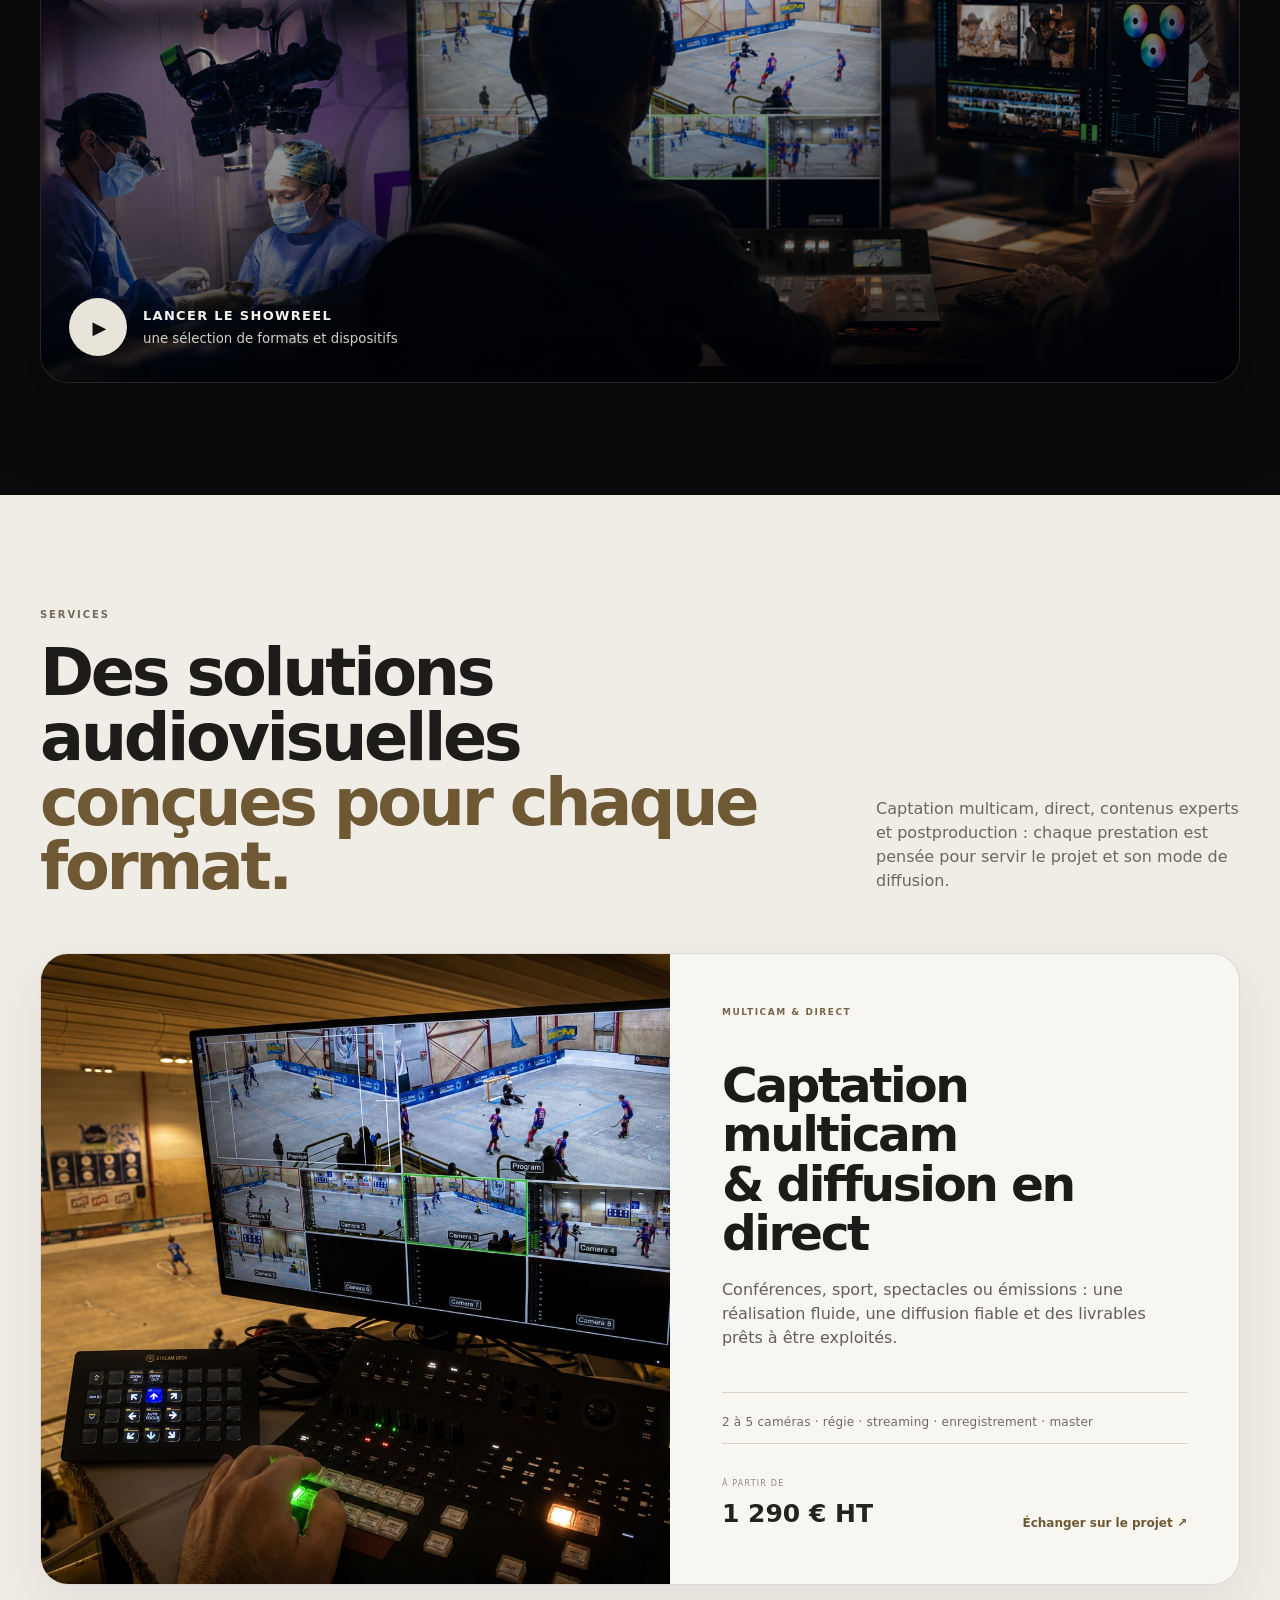
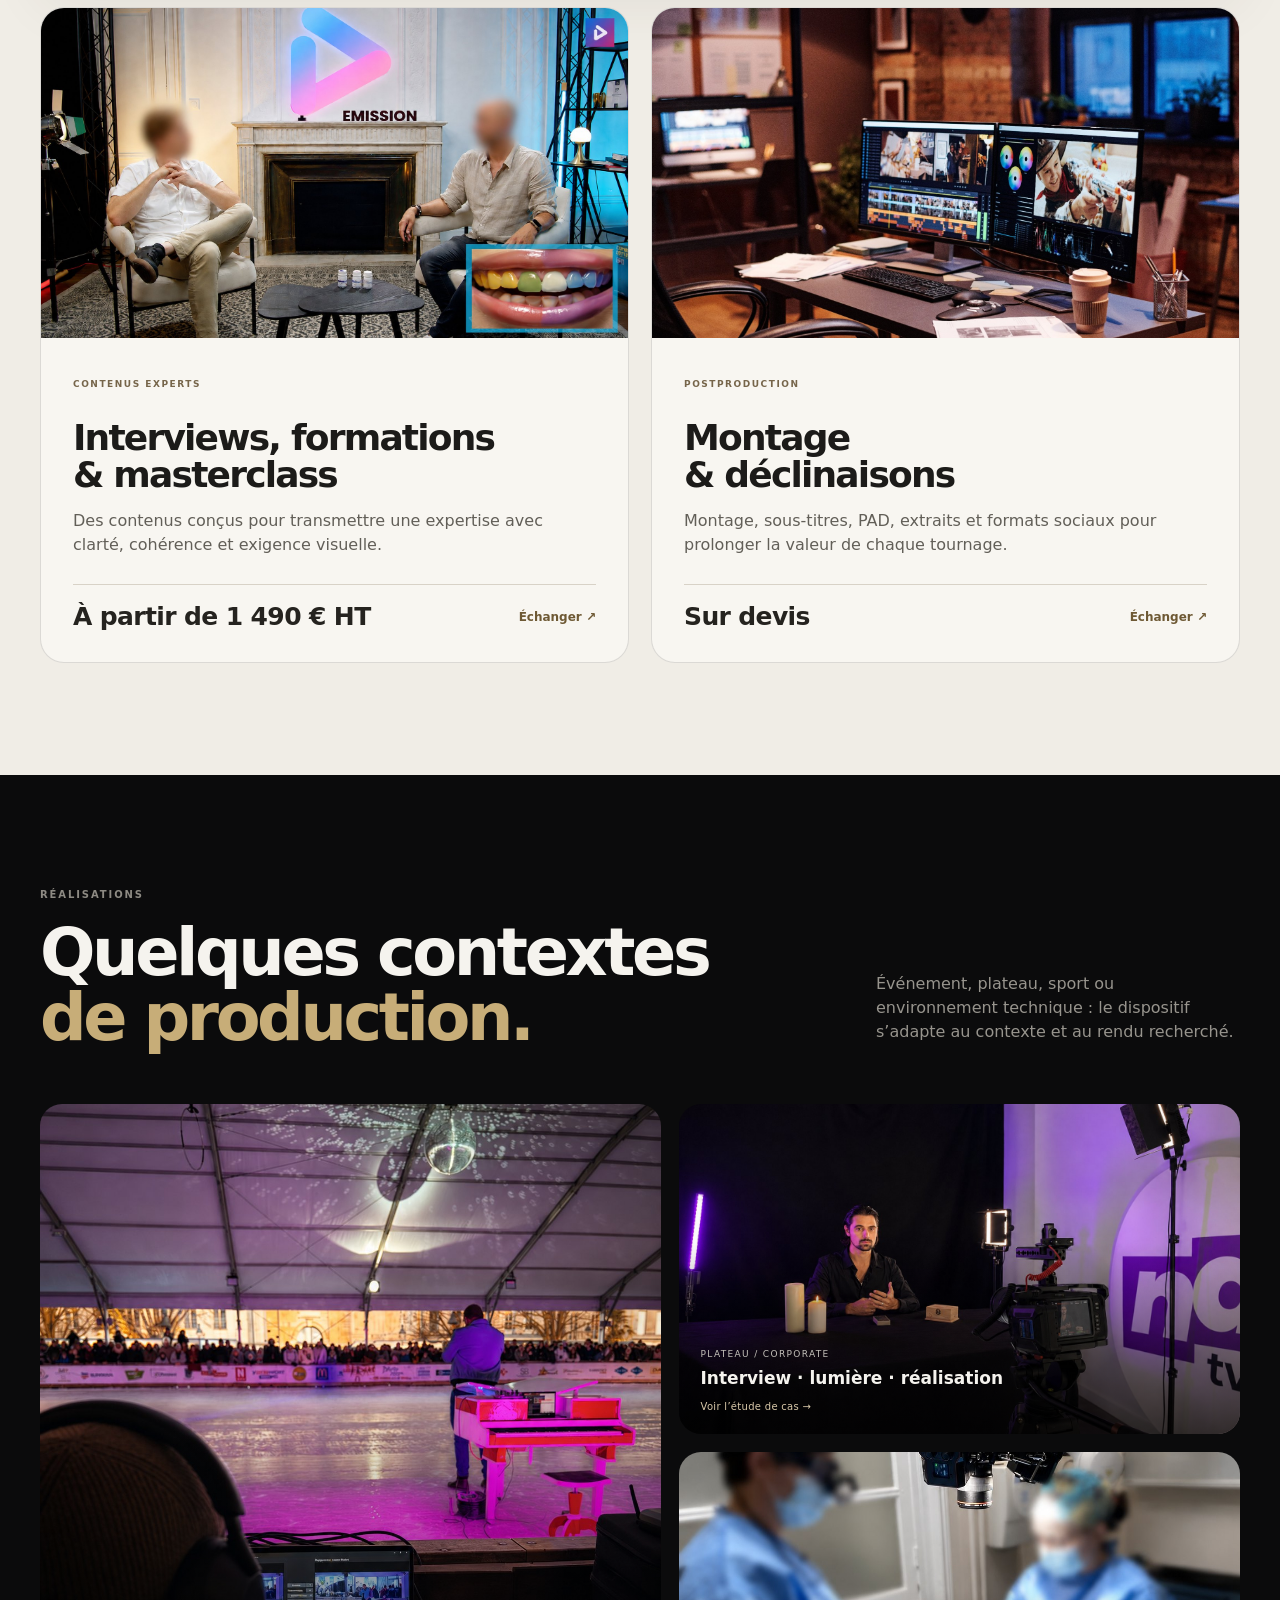
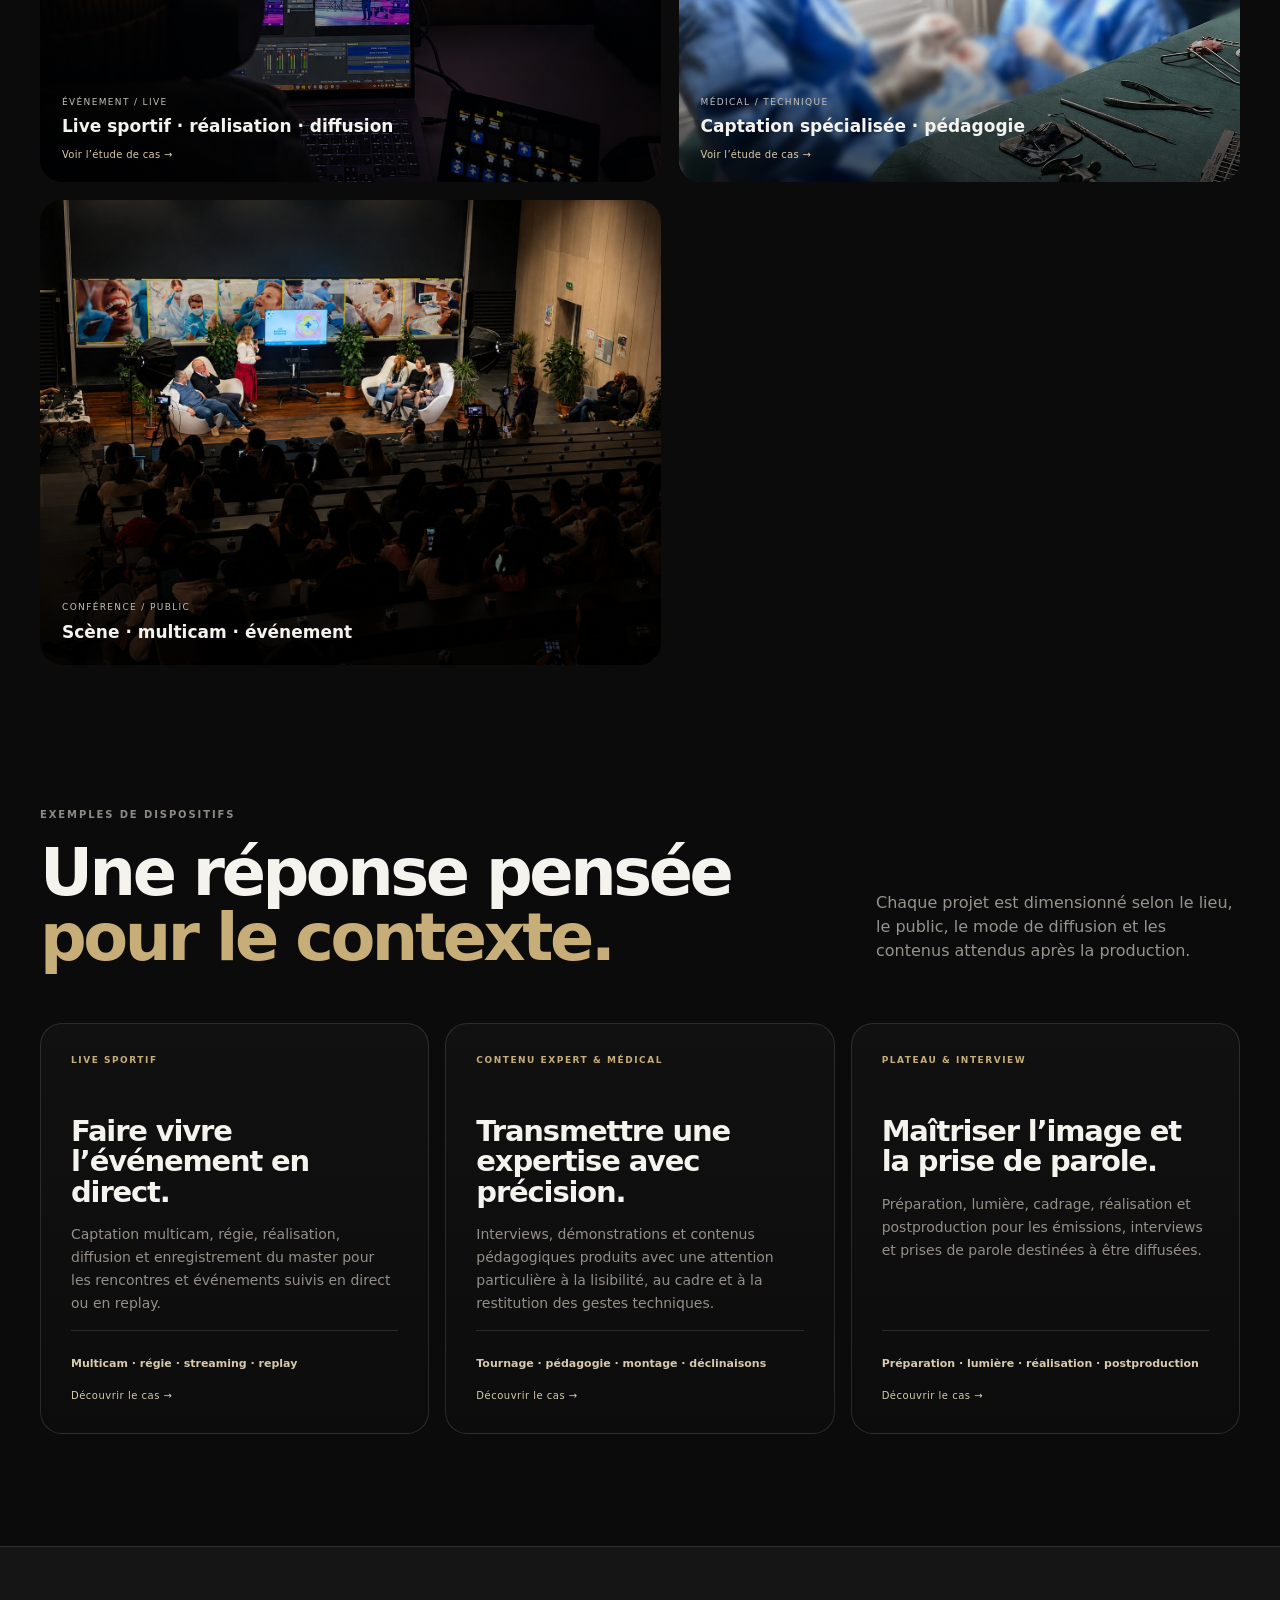
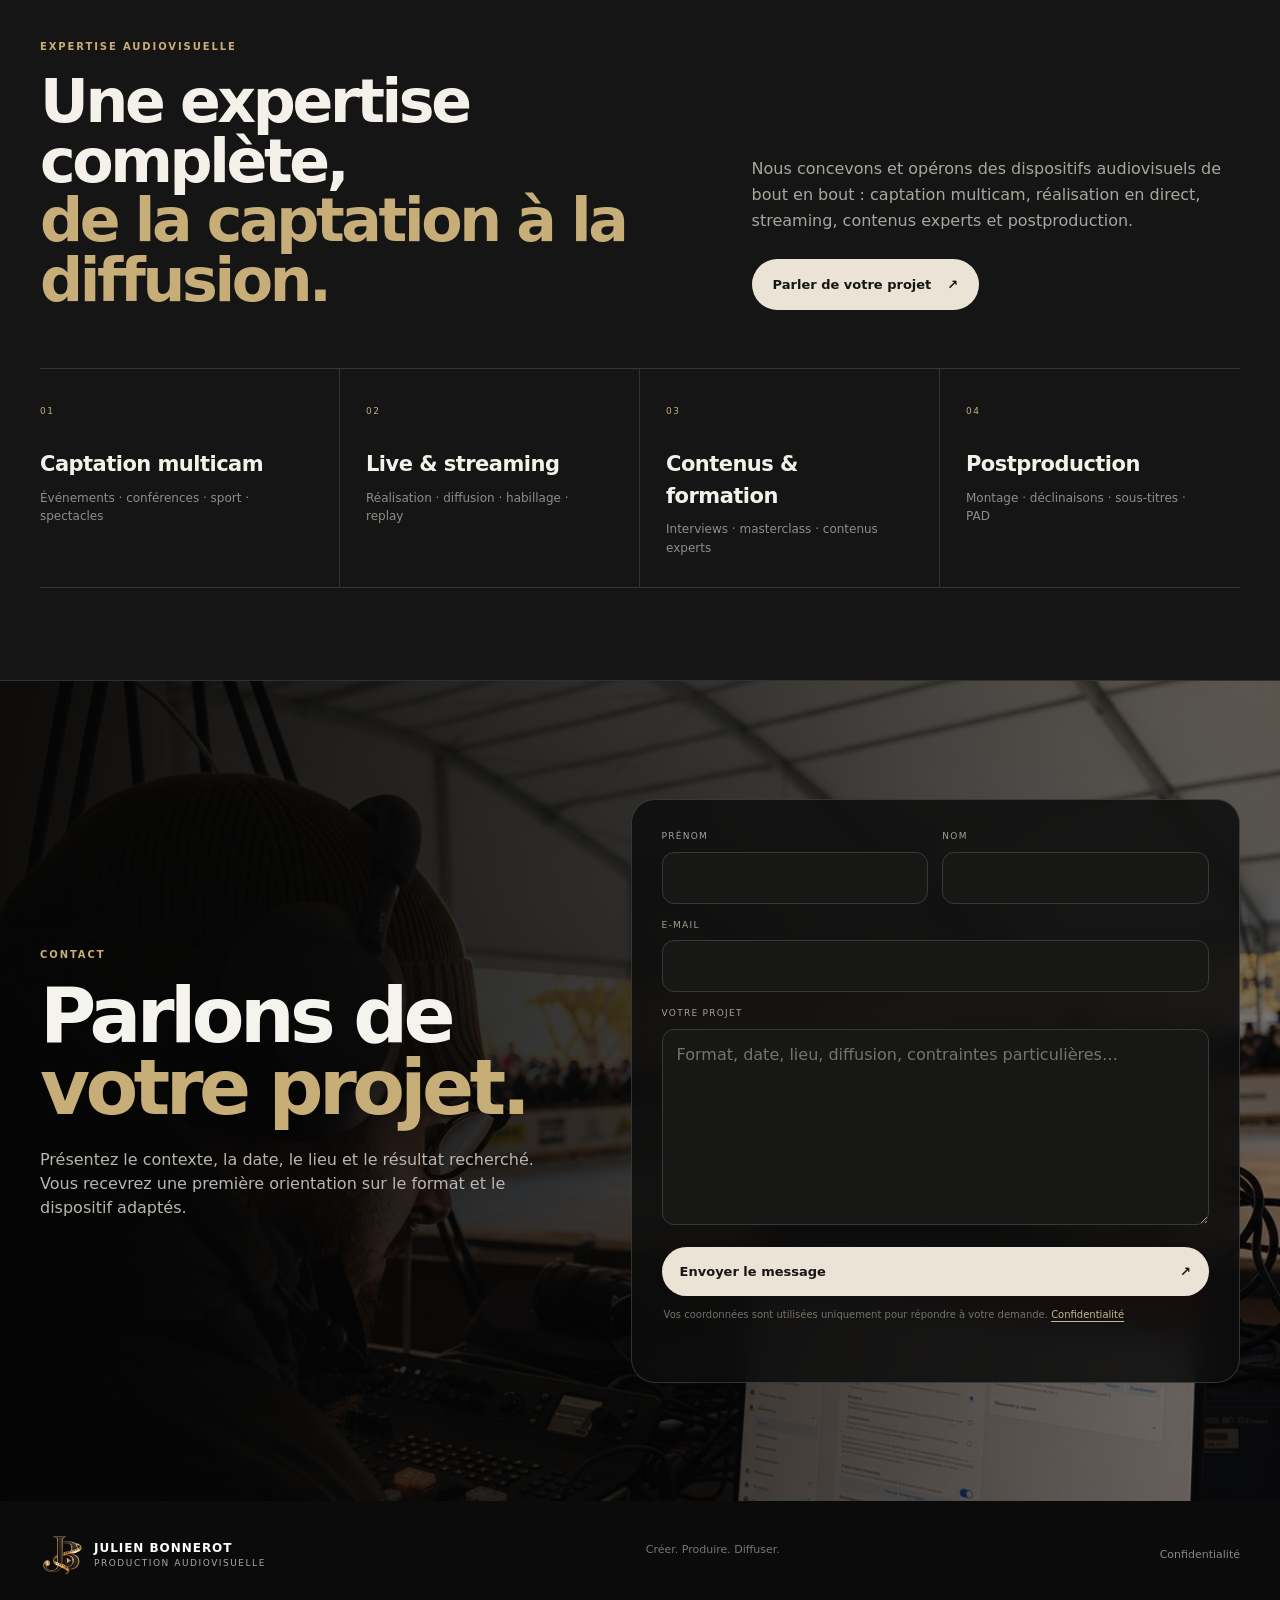
==== commit 69e03bc8: "Add files via upload" ====
--- a/index.html
+++ b/index.html
@@ -8,23 +8,52 @@
   'https://www.googletagmanager.com/gtm.js?id='+i+dl;f.parentNode.insertBefore(j,f);
   })(window,document,'script','dataLayer','GTM-NM8S3KBX');</script>
   <!-- End Google Tag Manager -->
-
-  <meta charset="utf-8" />
+<meta charset="utf-8" />
   <meta name="viewport" content="width=device-width, initial-scale=1" />
   <meta http-equiv="Content-Security-Policy" content="default-src 'self'; base-uri 'self'; object-src 'none'; script-src 'self' 'unsafe-inline' https://www.googletagmanager.com https://tagmanager.google.com; script-src-elem 'self' 'unsafe-inline' https://www.googletagmanager.com https://tagmanager.google.com; style-src 'self' 'unsafe-inline' https://www.googletagmanager.com https://tagmanager.google.com https://fonts.googleapis.com; img-src 'self' data: https://www.googletagmanager.com https://www.google-analytics.com https://*.google-analytics.com https://ssl.gstatic.com https://www.gstatic.com; media-src 'self'; font-src 'self' data: https://fonts.gstatic.com; connect-src 'self' https://formsubmit.co https://www.googletagmanager.com https://tagmanager.google.com https://www.google.com https://www.google-analytics.com https://*.google-analytics.com https://region1.google-analytics.com https://stats.g.doubleclick.net; frame-src https://www.googletagmanager.com https://tagmanager.google.com; form-action 'self' https://formsubmit.co; upgrade-insecure-requests" />
   <meta name="referrer" content="strict-origin-when-cross-origin" />
-  <meta name="description" content="Production audiovisuelle, réalisation multicam, live, contenus experts et postproduction. De la conception à la diffusion." />
+  <meta name="description" content="Production audiovisuelle en Gironde et Nouvelle-Aquitaine : captation multicam, réalisation live, streaming, interviews, formation et postproduction." />
+  <meta name="robots" content="index,follow,max-image-preview:large" />
   <meta name="theme-color" content="#0b0b0c" />
-  <meta property="og:title" content="Julien Bonnerot · Production audiovisuelle" />
-  <meta property="og:description" content="Donner forme à votre vision. La diffuser au monde." />
+  <link rel="canonical" href="https://julienbonnerot.fr/" />
+
+  <meta property="og:title" content="Production audiovisuelle · Multicam & Live | Julien Bonnerot" />
+  <meta property="og:description" content="Captation multicam, réalisation en direct, streaming, contenus experts et postproduction en Gironde, Nouvelle-Aquitaine et partout en France." />
   <meta property="og:type" content="website" />
-  <meta property="og:image" content="assets/hero-poster.jpg" />
-  <title>Julien Bonnerot · Production audiovisuelle · Multicam · Live</title>
-  <link rel="icon" href="favicon.ico" sizes="any" />
-  <link rel="icon" type="image/png" sizes="32x32" href="favicon-32x32.png" />
-  <link rel="icon" type="image/png" sizes="192x192" href="favicon-192x192.png" />
-  <link rel="apple-touch-icon" sizes="180x180" href="apple-touch-icon.png" />
-  <link rel="stylesheet" href="styles.css" />
+  <meta property="og:url" content="https://julienbonnerot.fr/" />
+  <meta property="og:image" content="https://julienbonnerot.fr/assets/hero-poster.jpg" />
+  <meta property="og:image:alt" content="Production audiovisuelle et réalisation multicam" />
+
+  <meta name="twitter:card" content="summary_large_image" />
+  <meta name="twitter:title" content="Production audiovisuelle · Multicam & Live | Julien Bonnerot" />
+  <meta name="twitter:description" content="Captation multicam, live, streaming, contenus experts et postproduction." />
+  <meta name="twitter:image" content="https://julienbonnerot.fr/assets/hero-poster.jpg" />
+
+  <title>Production audiovisuelle Bordeaux · Multicam & Live | Julien Bonnerot</title>
+  <link rel="icon" type="image/svg+xml" href="favicon.svg" />
+  <link rel="preload" as="image" href="assets/hero-poster.jpg" fetchpriority="high" />
+  <link rel="stylesheet" href="styles.css?v=60" />
+
+  <script type="application/ld+json">
+  {
+    "@context": "https://schema.org",
+    "@type": "ProfessionalService",
+    "@id": "https://julienbonnerot.fr/#business",
+    "name": "Julien Bonnerot · Production audiovisuelle",
+    "url": "https://julienbonnerot.fr/",
+    "image": "https://julienbonnerot.fr/assets/hero-poster.jpg",
+    "description": "Production audiovisuelle, captation multicam, réalisation en direct, streaming, contenus experts et postproduction.",
+    "areaServed": ["Bordeaux", "Gironde", "Nouvelle-Aquitaine", "France"],
+    "serviceType": [
+      "Production audiovisuelle",
+      "Captation multicam",
+      "Réalisation en direct",
+      "Streaming vidéo",
+      "Production de contenus experts",
+      "Postproduction audiovisuelle"
+    ]
+  }
+  </script>
 </head>
 <body>
   <!-- Google Tag Manager (noscript) -->
@@ -57,7 +86,7 @@
       <div class="hero-content shell">
         <p class="kicker reveal">PRODUCTION AUDIOVISUELLE · MULTICAM · LIVE</p>
         <h1 class="reveal delay-1">Donner forme à votre vision.<br><em>La diffuser au monde.</em></h1>
-        <p class="hero-lead reveal delay-2">Production, réalisation multicam, direct et postproduction — de la conception à la diffusion.</p>
+        <p class="hero-lead reveal delay-2">Production audiovisuelle, réalisation multicam, direct et postproduction en Gironde, Nouvelle-Aquitaine et partout en France.</p>
         <div class="hero-actions reveal delay-3">
           <a class="btn btn-accent" href="#contact">Échanger sur votre projet <span>↗</span></a>
           <a class="btn btn-ghost" href="#showreel">Voir le showreel <span>↓</span></a>
@@ -70,13 +99,14 @@
       <div class="shell logo-strip-inner reveal">
         <p class="logo-strip-title">Ils nous ont fait confiance</p>
         <div class="logo-rail">
-          <div class="logo-item"><img src="assets/logos/m6.svg" alt="M6" /></div>
-          <div class="logo-item"><img src="assets/logos/lfprod.svg" alt="LF Prod" /></div>
-          <div class="logo-item"><img src="assets/logos/natv.svg" alt="NA TV" /></div>
-          <div class="logo-item"><img src="assets/logos/odontia.svg" alt="Odontia" /></div>
-          <div class="logo-item"><img src="assets/logos/lacali.svg" alt="La Cali" /></div>
-          <div class="logo-item"><img src="assets/logos/helloasso.svg" alt="HelloAsso" /></div>
-          <div class="logo-item"><img src="assets/logos/rinkhockeycoutras.svg" alt="US Coutras Rink Hockey" /></div>
+          <div class="logo-item logo-item-square"><img decoding="async" src="assets/logos/m6.png?v=53" alt="M6" /></div>
+          <div class="logo-item logo-item-square"><img decoding="async" src="assets/logos/lfprod.png?v=53" alt="LF Prod" /></div>
+          <div class="logo-item"><img decoding="async" src="assets/logos/natv.png?v=53" alt="NA TV" /></div>
+          <div class="logo-item logo-item-wide"><img decoding="async" src="assets/logos/odontia.png?v=53" alt="Odontia" /></div>
+          <div class="logo-item"><img decoding="async" src="assets/logos/lacali.png?v=53" alt="La Cali" /></div>
+          <div class="logo-item logo-item-wide"><img decoding="async" src="assets/logos/helloasso.png?v=53" alt="HelloAsso" /></div>
+          <div class="logo-item logo-item-wide"><img decoding="async" src="assets/logos/france-travail.png?v=53" alt="France Travail" /></div>
+          <div class="logo-item logo-item-square"><img decoding="async" src="assets/logos/rinkhockeycoutras.png?v=53" alt="US Coutras Rink Hockey" /></div>
         </div>
       </div>
     </section>
@@ -85,12 +115,13 @@
       <div class="section-heading section-heading-simple reveal">
         <div><p class="eyebrow">SHOWREEL</p><h2>30 secondes.<br><em>Un aperçu de notre univers.</em></h2></div>
       </div>
-      <div class="showreel-shell reveal" id="showreelShell" data-video="assets/showreel.mp4" data-poster="assets/showreel-poster.jpg">
-        <img src="assets/showreel-poster.jpg" alt="Aperçu du showreel audiovisuel" />
+      <div class="showreel-shell reveal delay-1" id="showreelShell" data-video="assets/showreel.mp4" data-poster="assets/showreel-poster-v6.png">
+        <img loading="lazy" decoding="async" src="assets/showreel-poster-v6.png" alt="Vignette premium du showreel audiovisuel" />
         <div class="showreel-shade"></div>
+        <div class="showreel-badge" aria-hidden="true">SHOWREEL · 30 s</div>
         <button class="showreel-placeholder" type="button" aria-label="Lire le showreel">
           <span class="play-disc">▶</span>
-          <span><strong>VOIR LE SHOWREEL</strong><small>avec le son</small></span>
+          <span><strong>LANCER LE SHOWREEL</strong><small>une sélection de formats et dispositifs</small></span>
         </button>
       </div>
     </section>
@@ -143,10 +174,46 @@
         <p>Événement, plateau, sport ou environnement technique : le dispositif s’adapte au contexte et au rendu recherché.</p>
       </div>
       <div class="portfolio">
-        <figure class="project project-tall reveal"><img src="assets/project-sport.jpg" alt="Régie sur événement à la patinoire"><figcaption><div><small>ÉVÉNEMENT / LIVE</small><b>Régie · diffusion · public</b></div></figcaption></figure>
-        <figure class="project project-wide reveal delay-1"><img src="assets/project-corporate.jpg" alt="Tournage en studio avec éclairage professionnel"><figcaption><div><small>PLATEAU / CORPORATE</small><b>Interview · lumière · tournage</b></div></figcaption></figure>
-        <figure class="project reveal"><img src="assets/project-medical.jpg" alt="Captation audiovisuelle en environnement médical"><figcaption><div><small>MÉDICAL / TECHNIQUE</small><b>Captation spécialisée · pédagogie</b></div></figcaption></figure>
-        <figure class="project reveal delay-1"><img src="assets/project-event.jpg" alt="Conférence filmée devant public"><figcaption><div><small>CONFÉRENCE / PUBLIC</small><b>Scène · multicam · événement</b></div></figcaption></figure>
+        <a class="project-link project-tall reveal" href="cas-live-sportif.html" aria-label="Voir l’étude de cas live sportif">
+          <figure class="project"><img loading="lazy" decoding="async" src="assets/project-sport.jpg" alt="Régie sur événement à la patinoire"><figcaption><div><small>ÉVÉNEMENT / LIVE</small><b>Live sportif · réalisation · diffusion</b><span>Voir l’étude de cas →</span></div></figcaption></figure>
+        </a>
+        <a class="project-link project-wide reveal delay-1" href="cas-plateau-interview.html" aria-label="Voir l’étude de cas plateau et interview">
+          <figure class="project"><img loading="lazy" decoding="async" src="assets/project-corporate.jpg" alt="Tournage en studio avec éclairage professionnel"><figcaption><div><small>PLATEAU / CORPORATE</small><b>Interview · lumière · réalisation</b><span>Voir l’étude de cas →</span></div></figcaption></figure>
+        </a>
+        <a class="project-link reveal" href="cas-contenu-medical.html" aria-label="Voir l’étude de cas contenu expert et médical">
+          <figure class="project"><img loading="lazy" decoding="async" src="assets/project-medical.jpg" alt="Captation audiovisuelle en environnement médical"><figcaption><div><small>MÉDICAL / TECHNIQUE</small><b>Captation spécialisée · pédagogie</b><span>Voir l’étude de cas →</span></div></figcaption></figure>
+        </a>
+        <figure class="project reveal delay-1"><img loading="lazy" decoding="async" src="assets/project-event.jpg" alt="Conférence filmée devant public"><figcaption><div><small>CONFÉRENCE / PUBLIC</small><b>Scène · multicam · événement</b></div></figcaption></figure>
+      </div>
+    </section>
+
+    <section class="project-examples section shell" aria-labelledby="examples-title">
+      <div class="section-heading reveal">
+        <div><p class="eyebrow">EXEMPLES DE DISPOSITIFS</p><h2 id="examples-title">Une réponse pensée<br><em>pour le contexte.</em></h2></div>
+        <p>Chaque projet est dimensionné selon le lieu, le public, le mode de diffusion et les contenus attendus après la production.</p>
+      </div>
+      <div class="example-grid">
+        <a class="example-card reveal" href="cas-live-sportif.html">
+          <span>LIVE SPORTIF</span>
+          <h3>Faire vivre l’événement en direct.</h3>
+          <p>Captation multicam, régie, réalisation, diffusion et enregistrement du master pour les rencontres et événements suivis en direct ou en replay.</p>
+          <strong>Multicam · régie · streaming · replay</strong>
+          <em>Découvrir le cas →</em>
+        </a>
+        <a class="example-card reveal delay-1" href="cas-contenu-medical.html">
+          <span>CONTENU EXPERT & MÉDICAL</span>
+          <h3>Transmettre une expertise avec précision.</h3>
+          <p>Interviews, démonstrations et contenus pédagogiques produits avec une attention particulière à la lisibilité, au cadre et à la restitution des gestes techniques.</p>
+          <strong>Tournage · pédagogie · montage · déclinaisons</strong>
+          <em>Découvrir le cas →</em>
+        </a>
+        <a class="example-card reveal" href="cas-plateau-interview.html">
+          <span>PLATEAU & INTERVIEW</span>
+          <h3>Maîtriser l’image et la prise de parole.</h3>
+          <p>Préparation, lumière, cadrage, réalisation et postproduction pour les émissions, interviews et prises de parole destinées à être diffusées.</p>
+          <strong>Préparation · lumière · réalisation · postproduction</strong>
+          <em>Découvrir le cas →</em>
+        </a>
       </div>
     </section>
 
@@ -178,8 +245,7 @@
         <div class="contact-main reveal">
           <p class="eyebrow light">CONTACT</p>
           <h2>Parlons de<br><em>votre projet.</em></h2>
-          <p>Indiquez simplement le contexte, la date ou le lieu si vous les connaissez déjà. Je vous répondrai avec une première orientation.</p>
-          <a class="contact-email" href="mailto:bonnerot.julien.isis@gmail.com">bonnerot.julien.isis@gmail.com</a>
+          <p>Présentez le contexte, la date, le lieu et le résultat recherché. Vous recevrez une première orientation sur le format et le dispositif adaptés.</p>
         </div>
 
         <form class="contact-form reveal delay-1" id="contactForm" action="https://formsubmit.co/ajax/7f390faee94d018f3a67518d826e69da" method="POST">
@@ -204,10 +270,10 @@
   <footer class="shell">
     <a class="brand" href="#top"><span class="brand-mark"><img src="assets/jb-mark.png" alt="" /></span><span class="brand-copy"><b>JULIEN BONNEROT</b><small>PRODUCTION AUDIOVISUELLE</small></span></a>
     <p>Créer. Produire. Diffuser.</p>
-    <div class="footer-links"><a href="confidentialite.html">Confidentialité</a><a href="mailto:bonnerot.julien.isis@gmail.com">E-mail ↗</a></div>
+    <div class="footer-links"><a href="confidentialite.html">Confidentialité</a></div>
   </footer>
 
   <a class="mobile-cta" href="#contact">Parler d’un projet <span>↗</span></a>
-  <script src="script.js"></script>
+  <script src="script.js?v=60"></script>
 </body>
 </html>
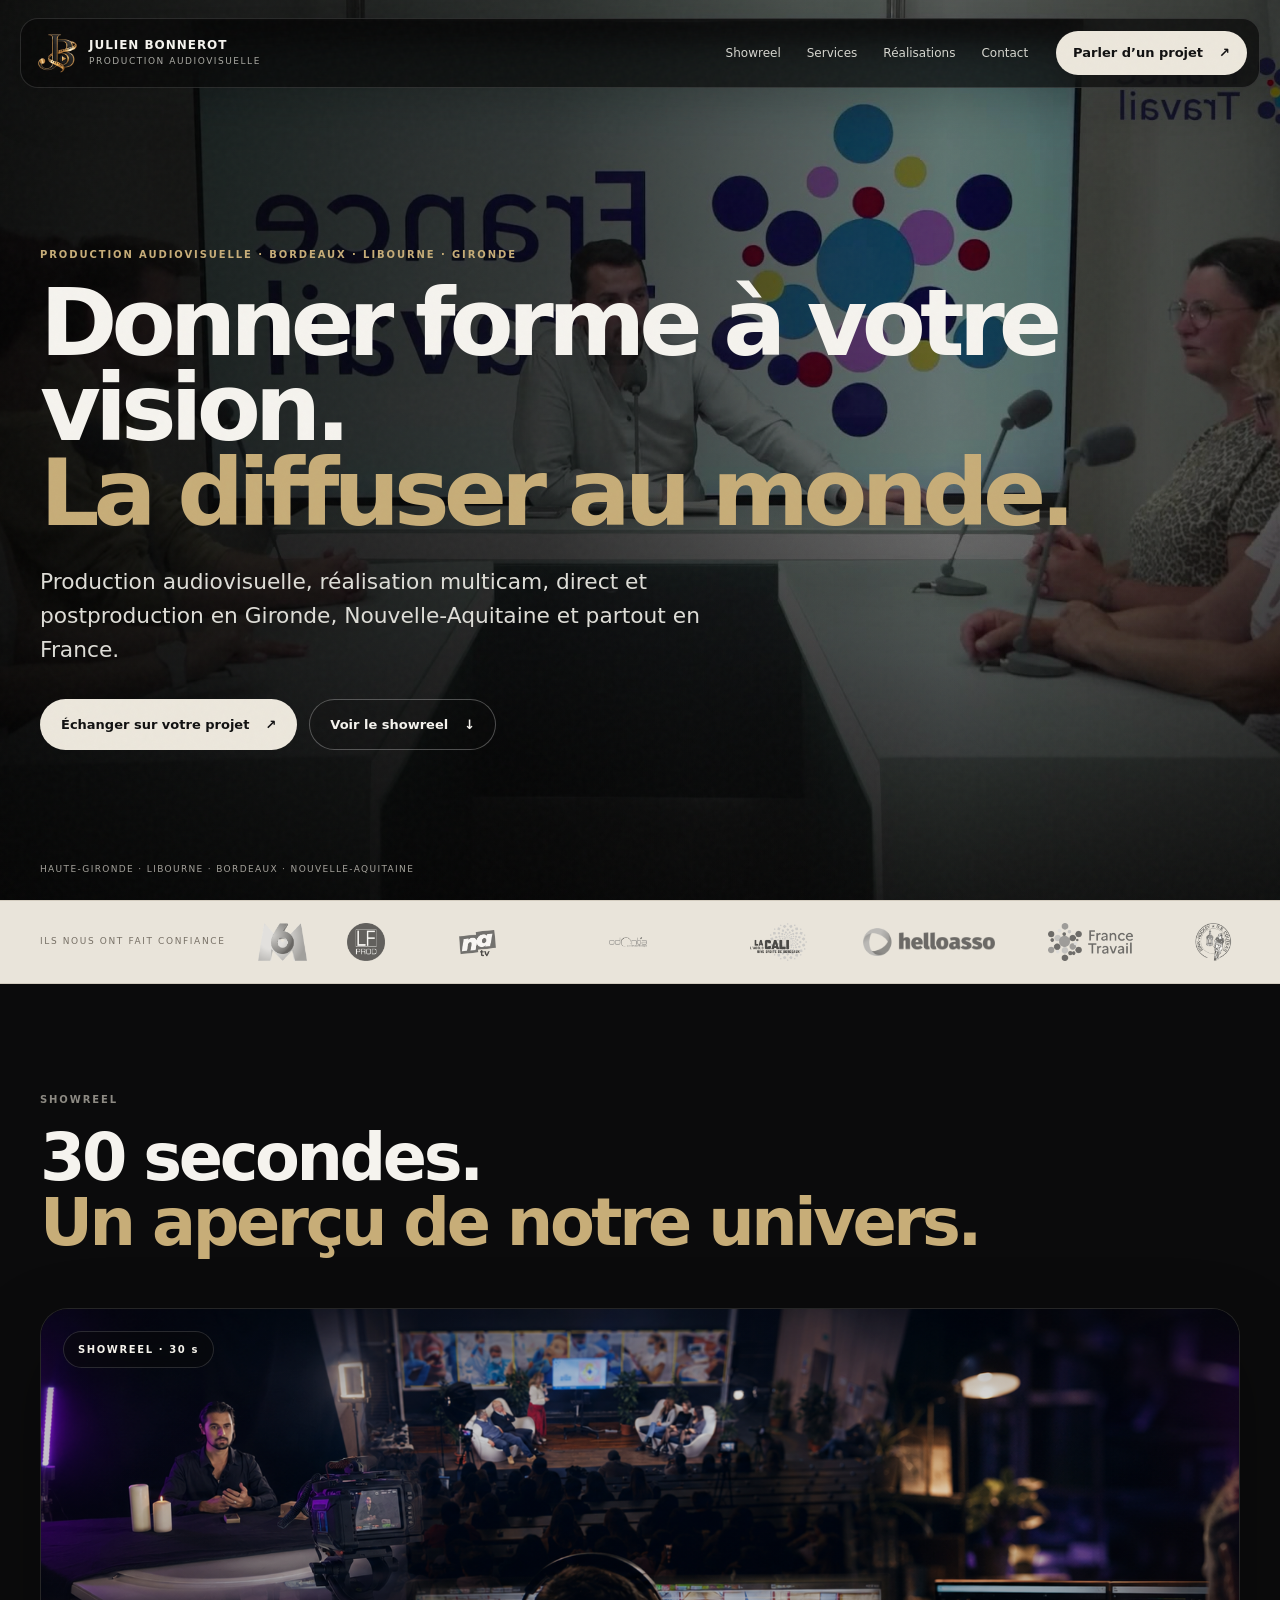
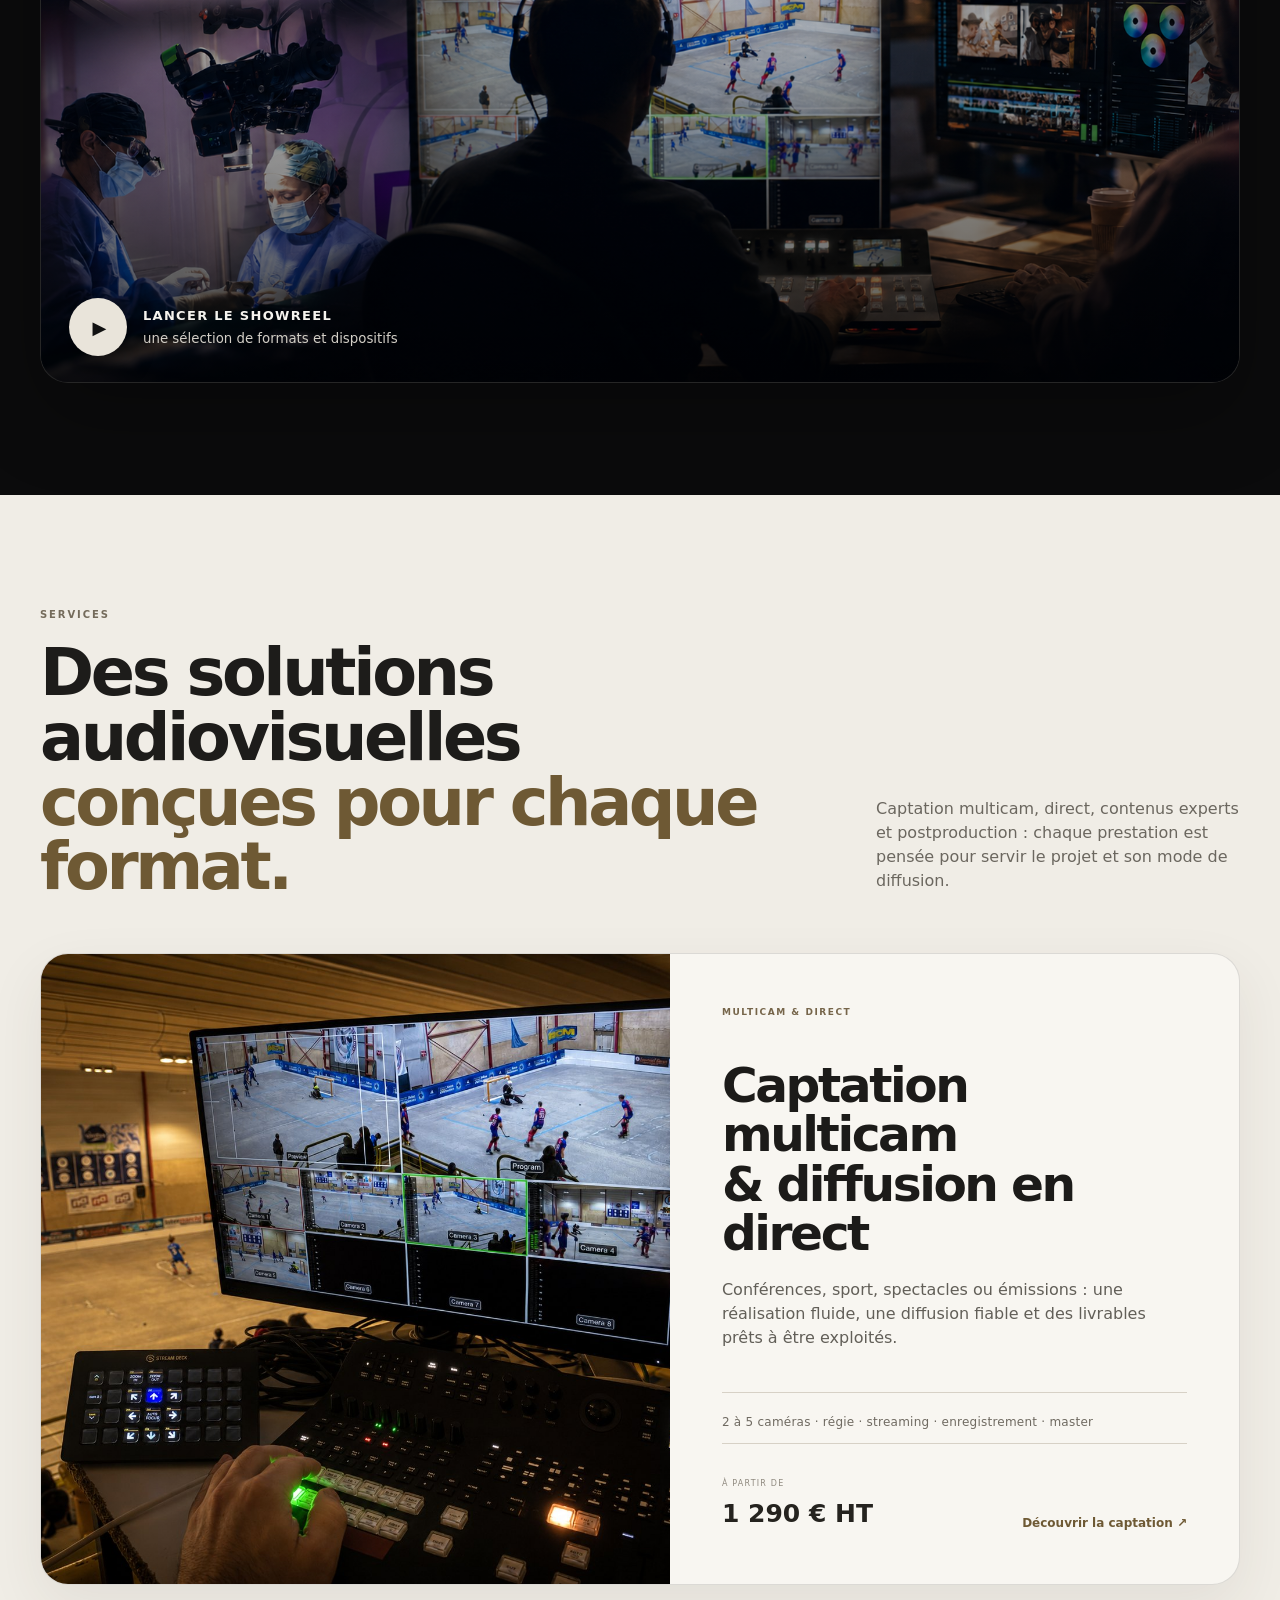
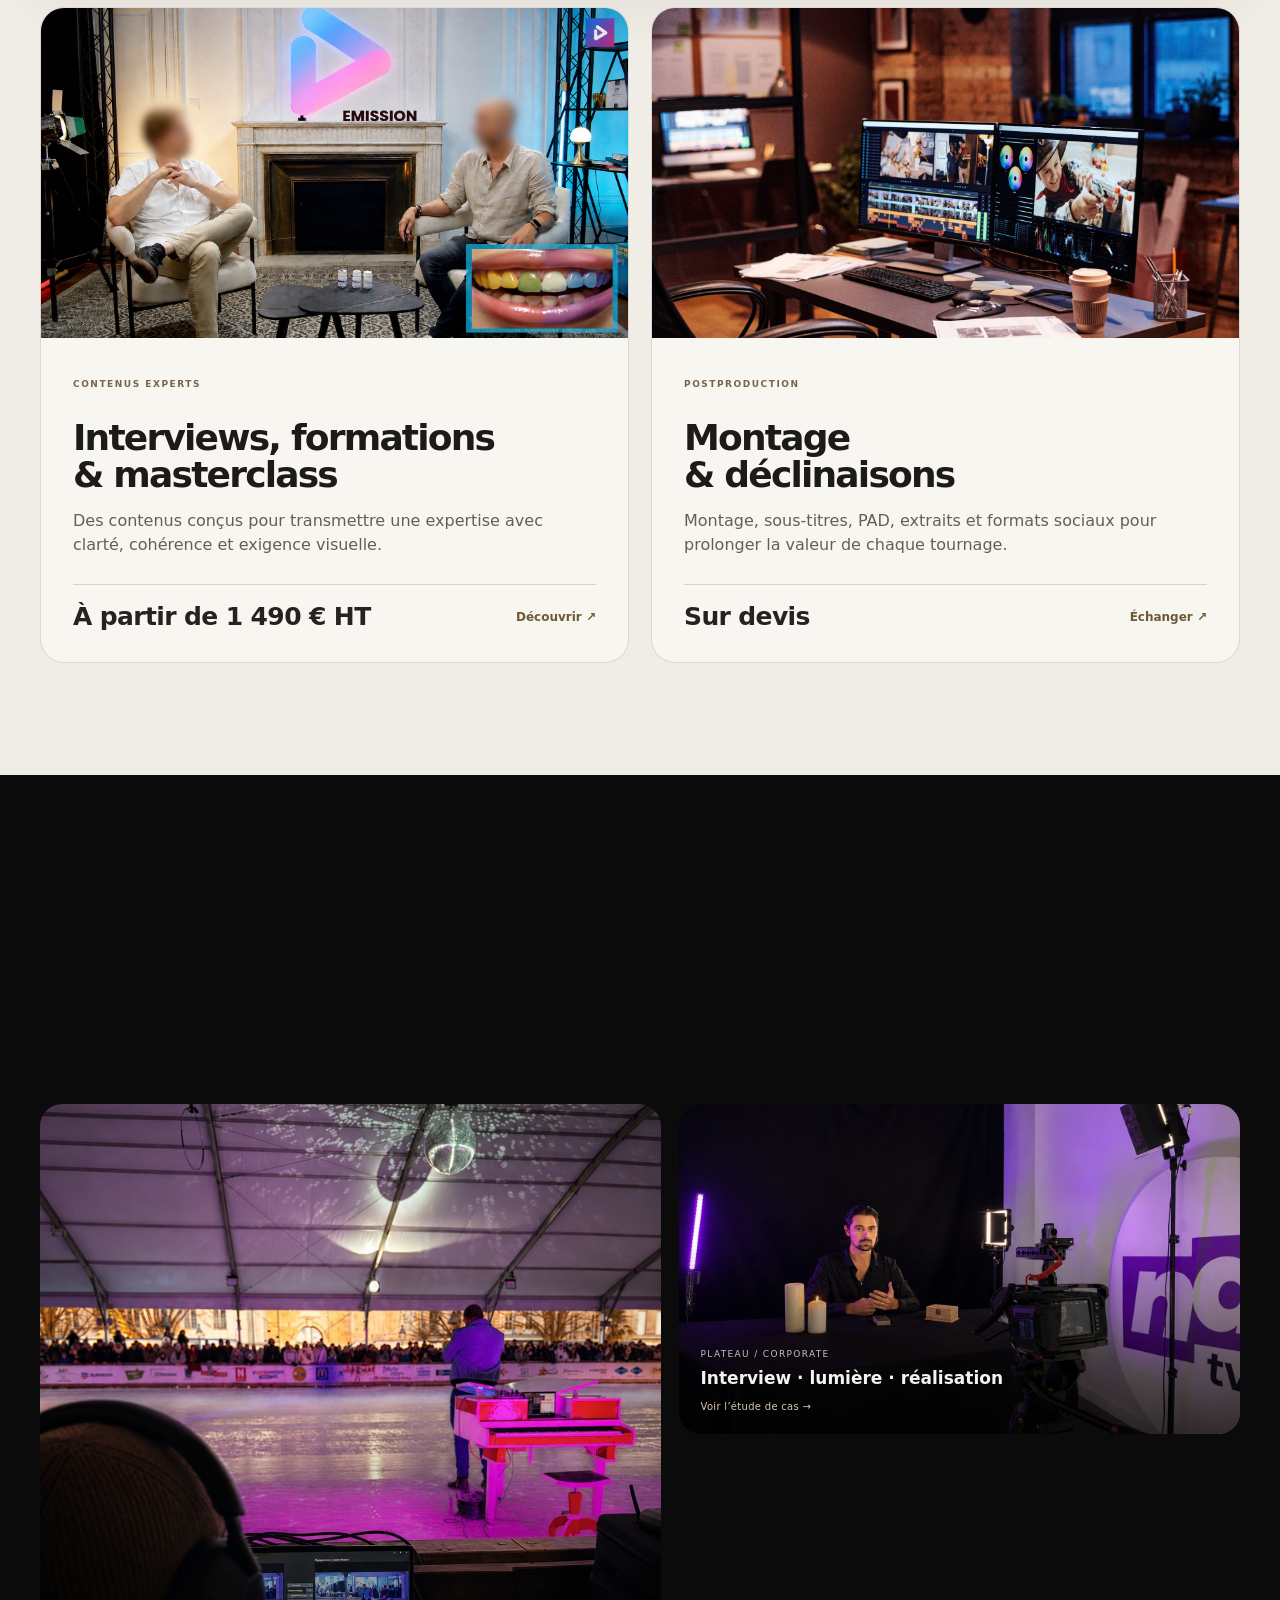
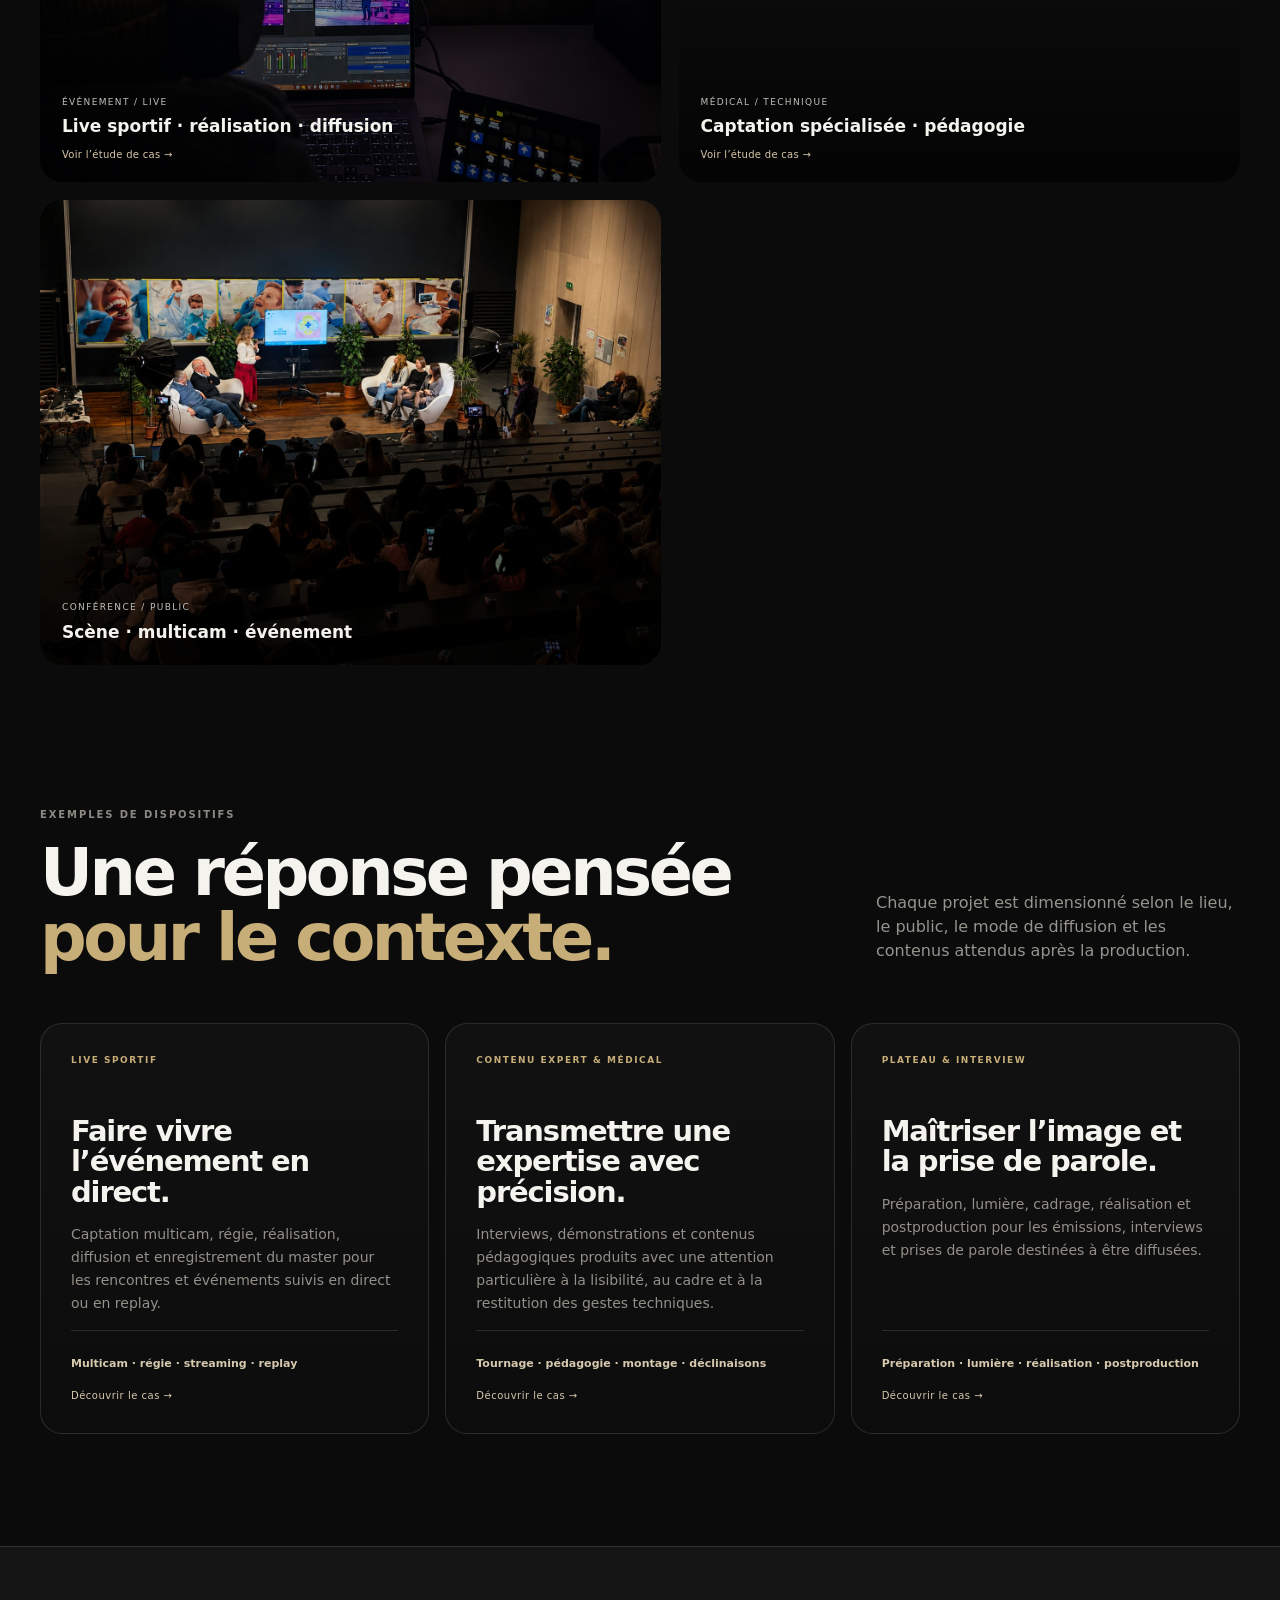
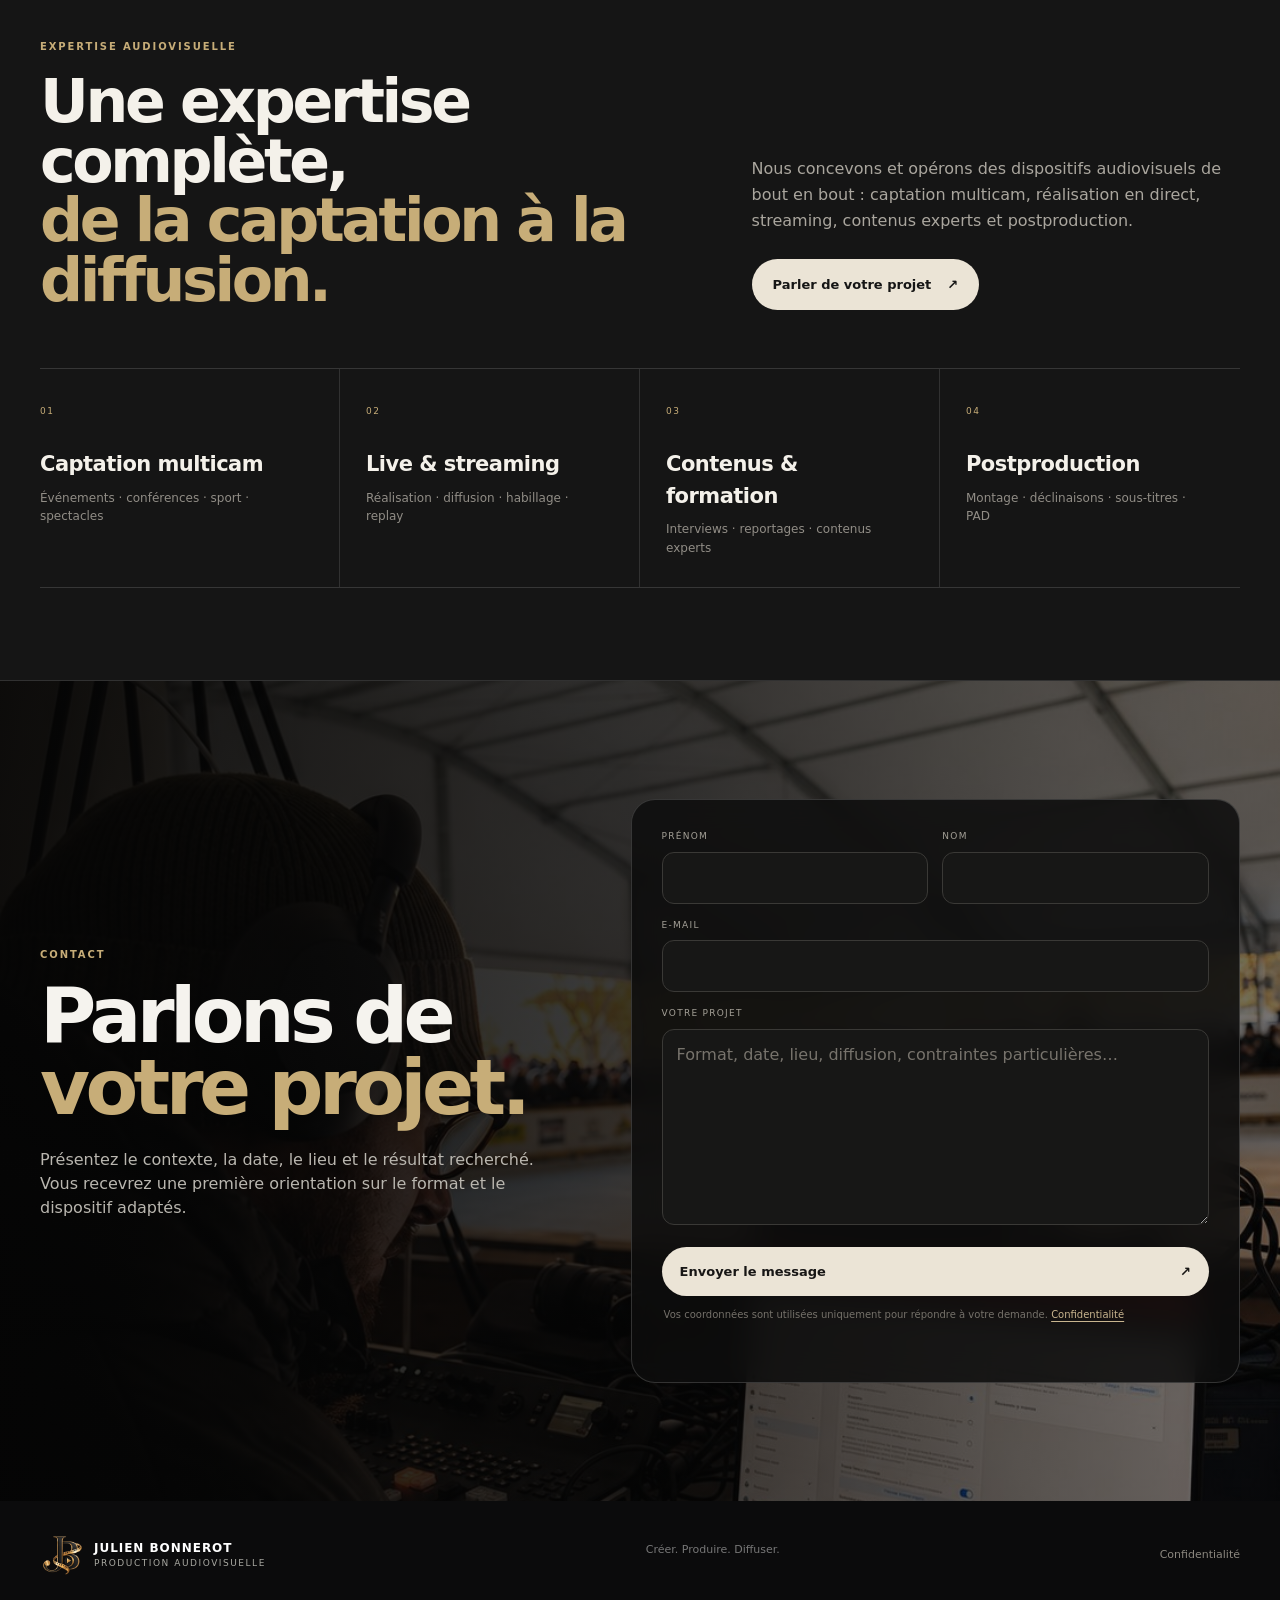
==== commit 4f3fa5e8: "Add files via upload" ====
--- a/index.html
+++ b/index.html
@@ -30,8 +30,11 @@
   <meta name="twitter:image" content="https://julienbonnerot.fr/assets/hero-poster.jpg" />
 
   <title>Production audiovisuelle Bordeaux · Multicam & Live | Julien Bonnerot</title>
-  <link rel="icon" type="image/svg+xml" href="favicon.svg" />
-  <link rel="preload" as="image" href="assets/hero-poster.jpg" fetchpriority="high" />
+<link rel="preload" as="image" href="assets/hero-poster.jpg" fetchpriority="high" />
+  <!-- Favicon JB -->
+  <link rel="icon" type="image/png" href="assets/jb-mark.png?v=61" />
+  <link rel="shortcut icon" type="image/png" href="assets/jb-mark.png?v=61" />
+  <link rel="apple-touch-icon" href="assets/jb-mark.png?v=61" />
   <link rel="stylesheet" href="styles.css?v=60" />
 
   <script type="application/ld+json">
@@ -43,7 +46,7 @@
     "url": "https://julienbonnerot.fr/",
     "image": "https://julienbonnerot.fr/assets/hero-poster.jpg",
     "description": "Production audiovisuelle, captation multicam, réalisation en direct, streaming, contenus experts et postproduction.",
-    "areaServed": ["Bordeaux", "Gironde", "Nouvelle-Aquitaine", "France"],
+    "areaServed": ["Bordeaux", "Libourne", "Gironde", "Dordogne", "Charente", "Nouvelle-Aquitaine", "Île-de-France", "France"],
     "serviceType": [
       "Production audiovisuelle",
       "Captation multicam",
@@ -84,7 +87,7 @@
       </video>
       <div class="hero-overlay"></div>
       <div class="hero-content shell">
-        <p class="kicker reveal">PRODUCTION AUDIOVISUELLE · MULTICAM · LIVE</p>
+        <p class="kicker reveal">PRODUCTION AUDIOVISUELLE · BORDEAUX · LIBOURNE · GIRONDE</p>
         <h1 class="reveal delay-1">Donner forme à votre vision.<br><em>La diffuser au monde.</em></h1>
         <p class="hero-lead reveal delay-2">Production audiovisuelle, réalisation multicam, direct et postproduction en Gironde, Nouvelle-Aquitaine et partout en France.</p>
         <div class="hero-actions reveal delay-3">
@@ -92,7 +95,7 @@
           <a class="btn btn-ghost" href="#showreel">Voir le showreel <span>↓</span></a>
         </div>
       </div>
-      <div class="hero-foot shell"><span>Gironde · Nouvelle-Aquitaine · France</span></div>
+      <div class="hero-foot shell"><span>Haute-Gironde · Libourne · Bordeaux · Nouvelle-Aquitaine</span></div>
     </section>
 
     <section class="logo-strip" aria-label="Ils nous ont fait confiance">
@@ -140,7 +143,7 @@
             <h3>Captation multicam<br>& diffusion en direct</h3>
             <p>Conférences, sport, spectacles ou émissions : une réalisation fluide, une diffusion fiable et des livrables prêts à être exploités.</p>
             <p class="service-meta">2 à 5 caméras · régie · streaming · enregistrement · master</p>
-            <div class="price-row"><div><small>À PARTIR DE</small><strong>1 290 € HT</strong></div><a href="#contact">Échanger sur le projet ↗</a></div>
+            <div class="price-row"><div><small>À PARTIR DE</small><strong>1 290 € HT</strong></div><a href="captation-multicam-bordeaux.html">Découvrir la captation ↗</a></div>
           </div>
         </article>
 
@@ -151,7 +154,7 @@
               <span class="service-label">CONTENUS EXPERTS</span>
               <h3>Interviews, formations<br>& masterclass</h3>
               <p>Des contenus conçus pour transmettre une expertise avec clarté, cohérence et exigence visuelle.</p>
-              <div class="mini-price"><b>À partir de 1 490 € HT</b><a href="#contact">Échanger ↗</a></div>
+              <div class="mini-price"><b>À partir de 1 490 € HT</b><a href="videaste-entreprise-bordeaux.html">Découvrir ↗</a></div>
             </div>
           </article>
 
@@ -230,9 +233,9 @@
           </div>
         </div>
         <div class="expertise-grid" aria-label="Expertises audiovisuelles">
-          <article class="expertise-item reveal"><span>01</span><h3>Captation multicam</h3><p>Événements · conférences · sport · spectacles</p></article>
-          <article class="expertise-item reveal delay-1"><span>02</span><h3>Live & streaming</h3><p>Réalisation · diffusion · habillage · replay</p></article>
-          <article class="expertise-item reveal"><span>03</span><h3>Contenus & formation</h3><p>Interviews · masterclass · contenus experts</p></article>
+          <a class="expertise-item reveal" href="captation-multicam-bordeaux.html"><span>01</span><h3>Captation multicam</h3><p>Événements · conférences · sport · spectacles</p></a>
+          <a class="expertise-item reveal delay-1" href="live-streaming-bordeaux.html"><span>02</span><h3>Live & streaming</h3><p>Réalisation · diffusion · habillage · replay</p></a>
+          <a class="expertise-item reveal" href="videaste-entreprise-bordeaux.html"><span>03</span><h3>Contenus & formation</h3><p>Interviews · reportages · contenus experts</p></a>
           <article class="expertise-item reveal delay-1"><span>04</span><h3>Postproduction</h3><p>Montage · déclinaisons · sous-titres · PAD</p></article>
         </div>
       </div>
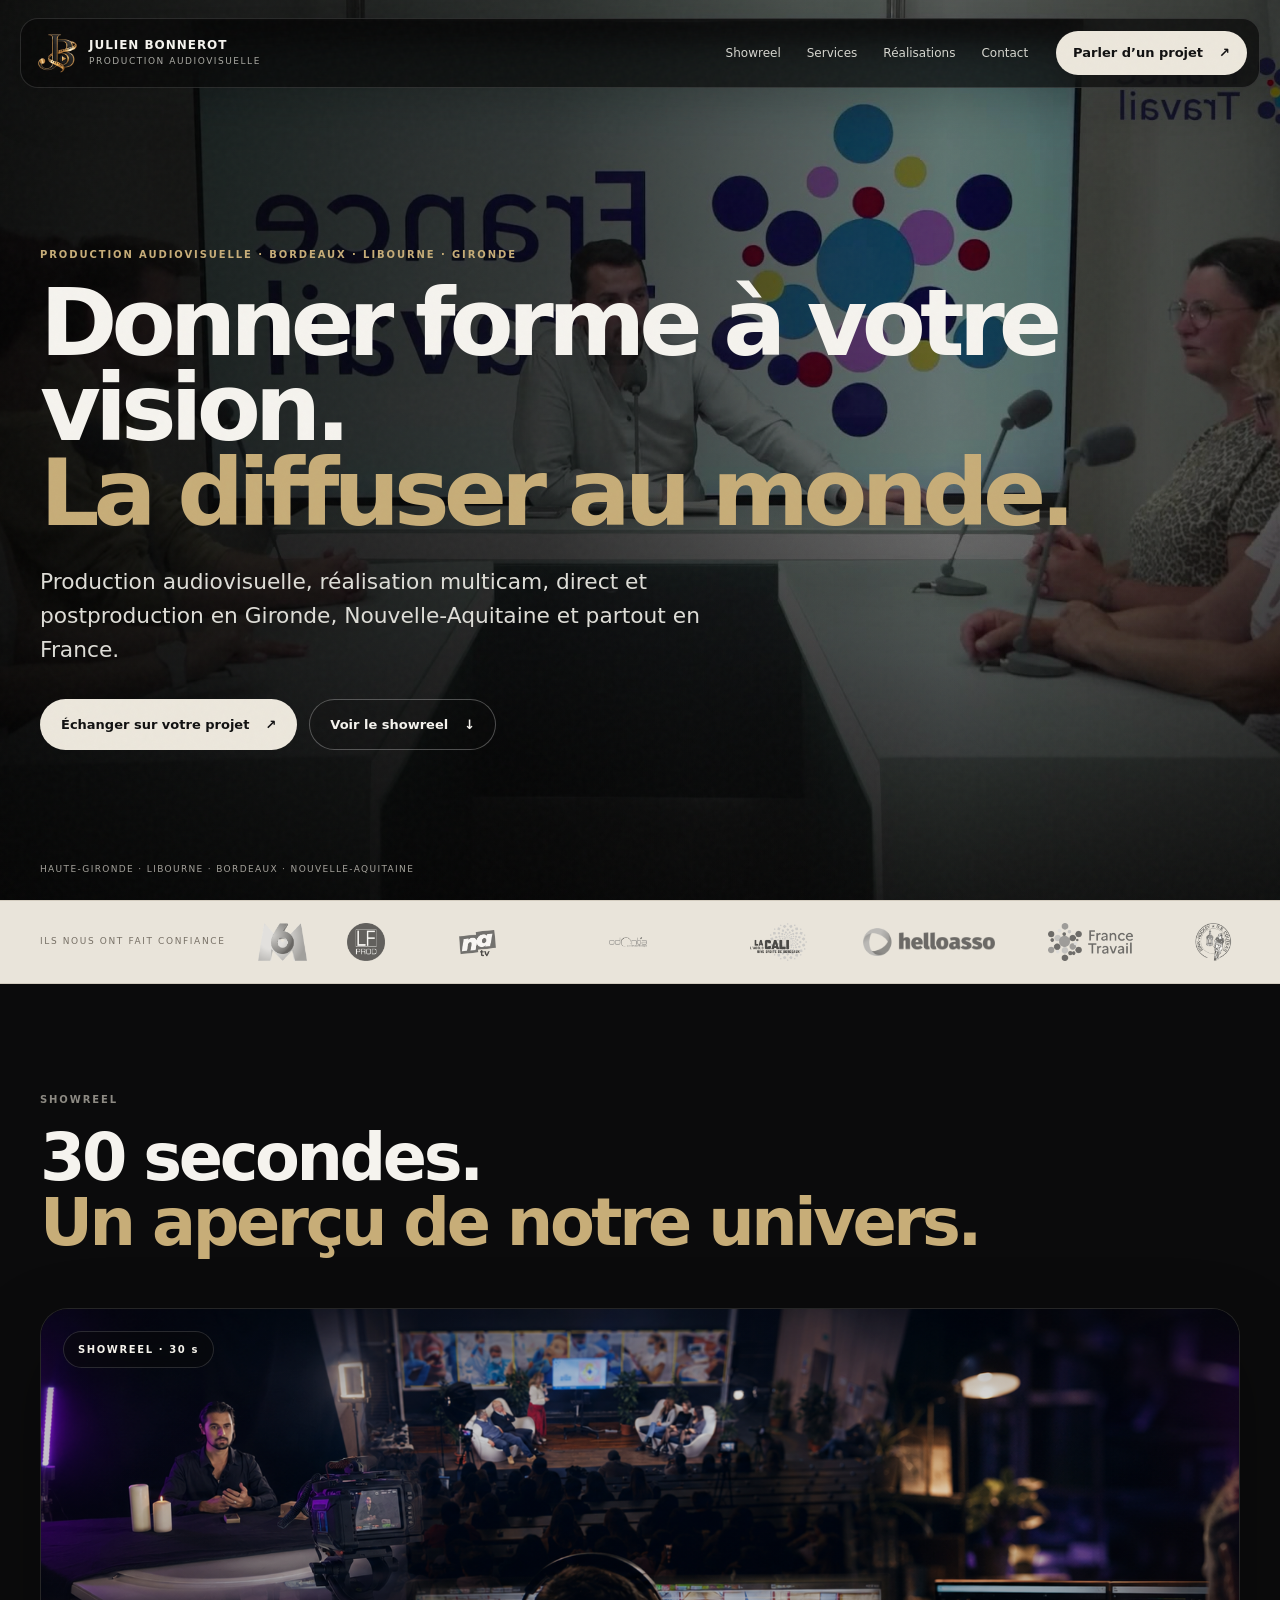
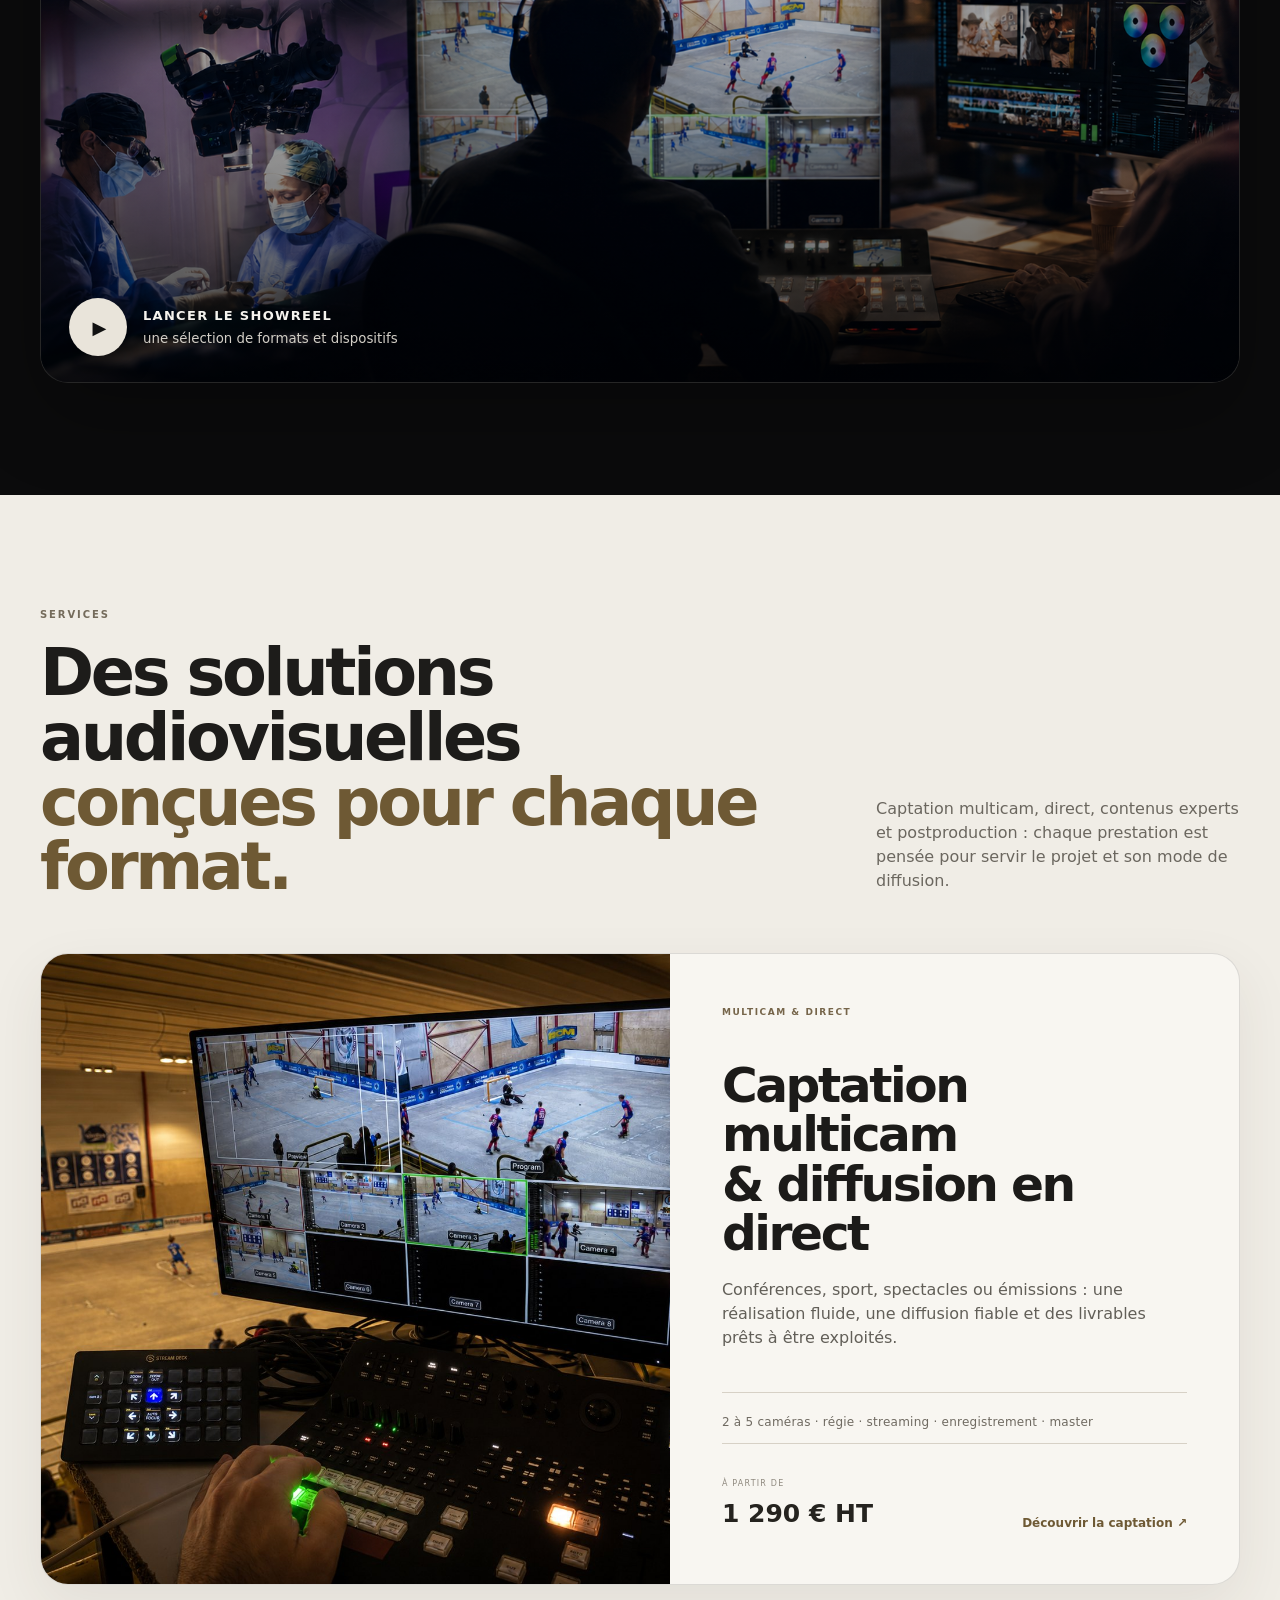
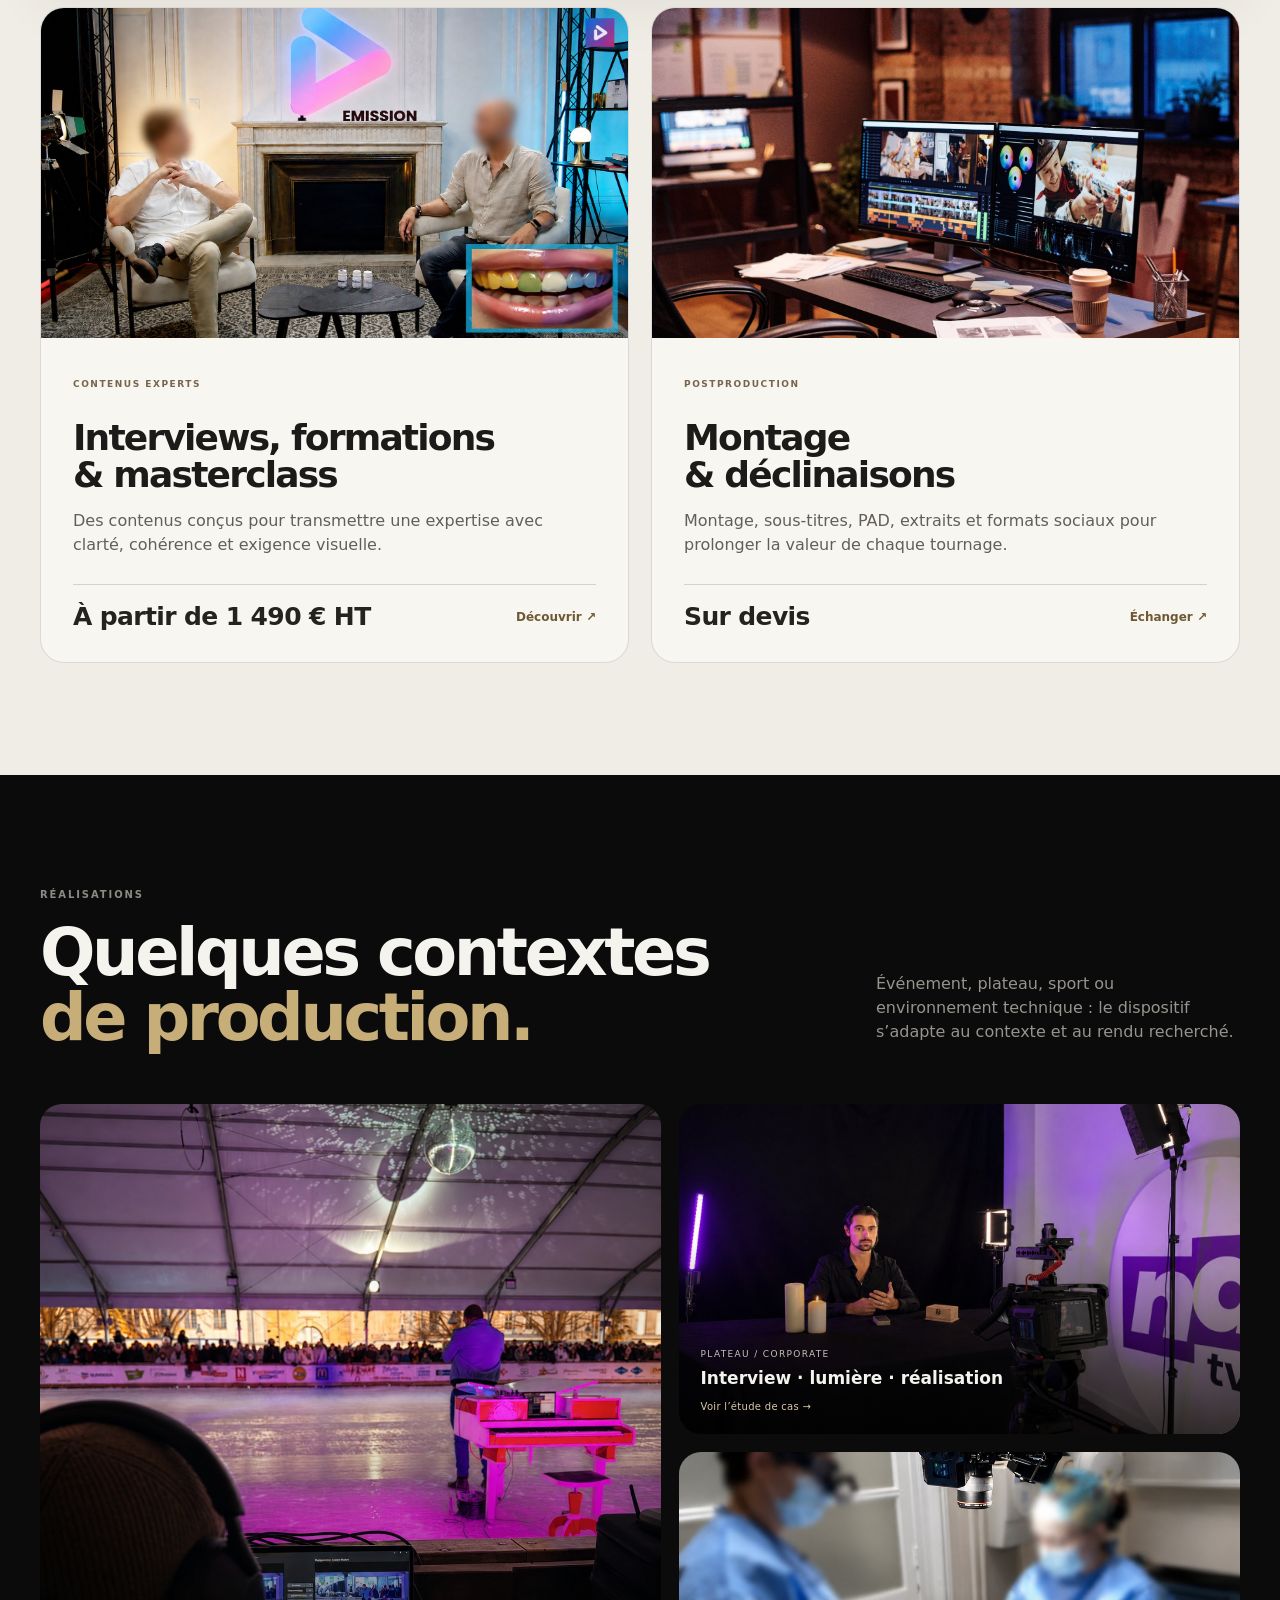
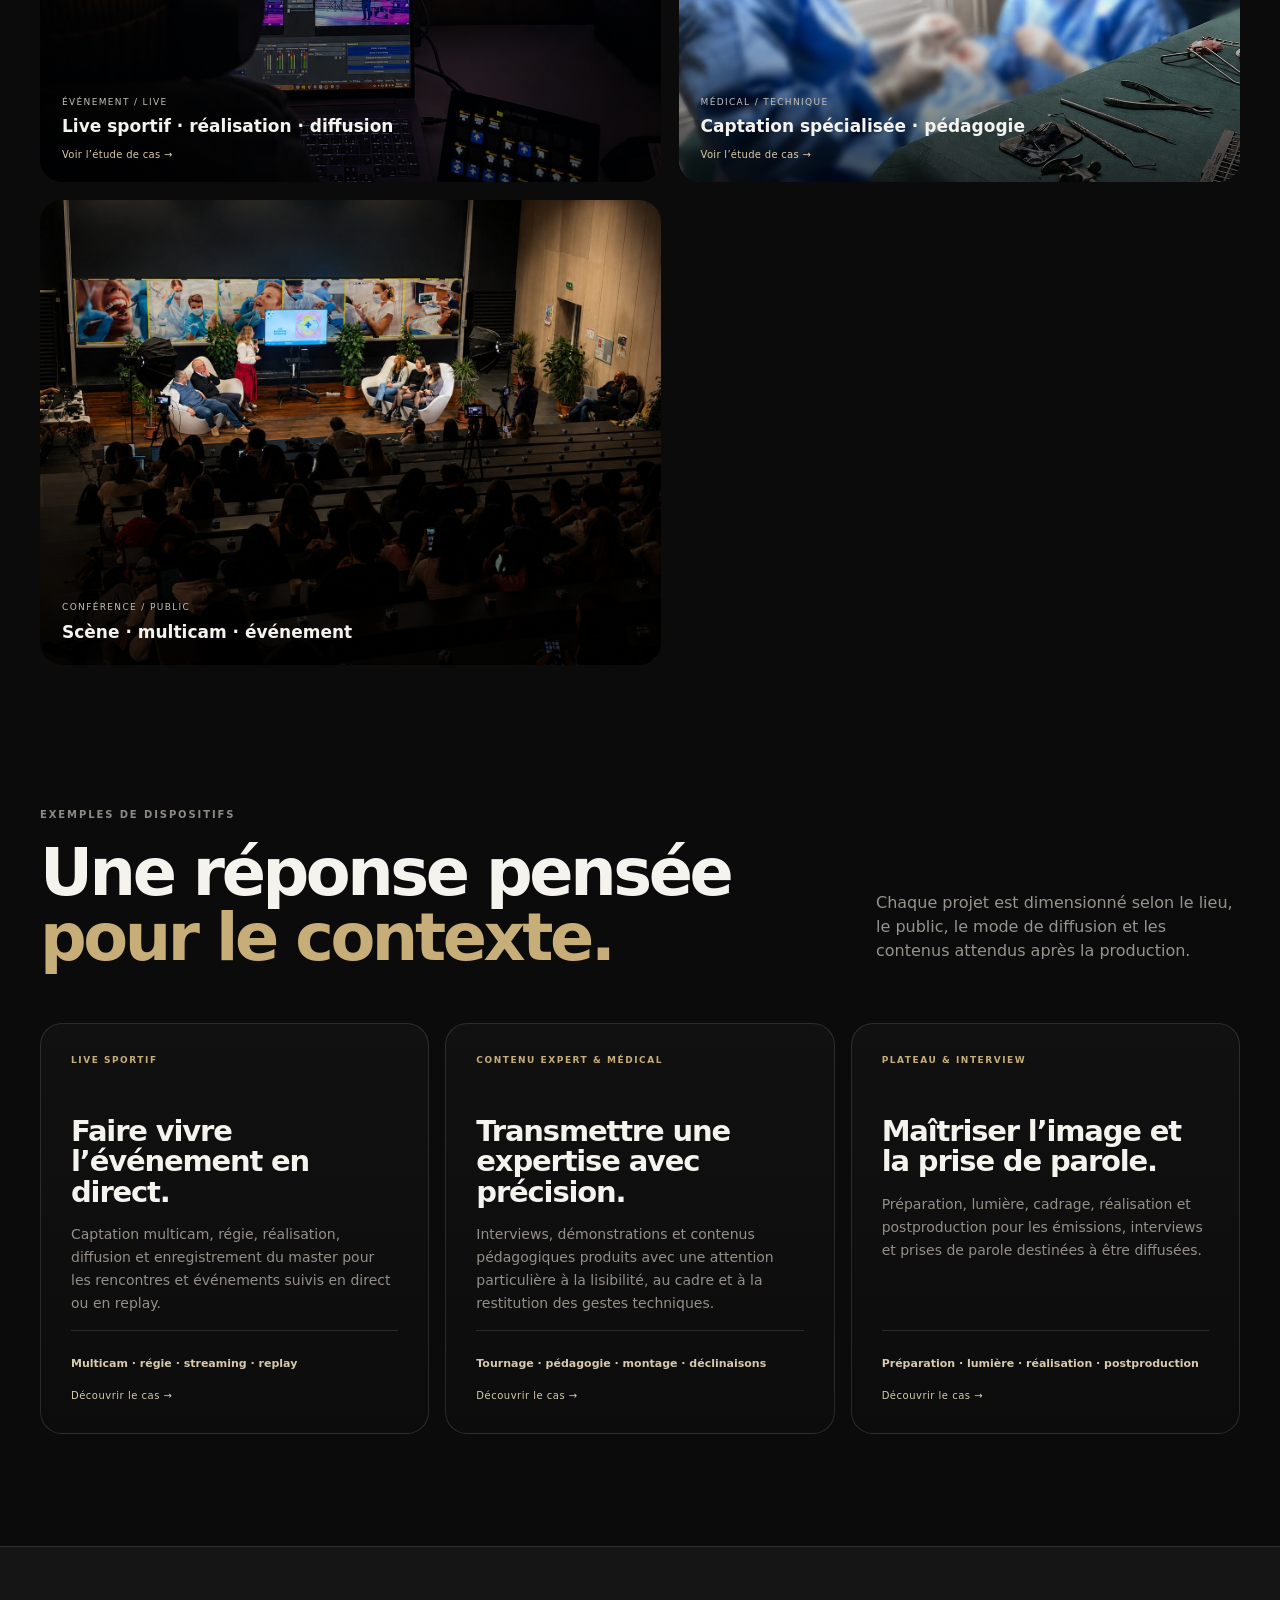
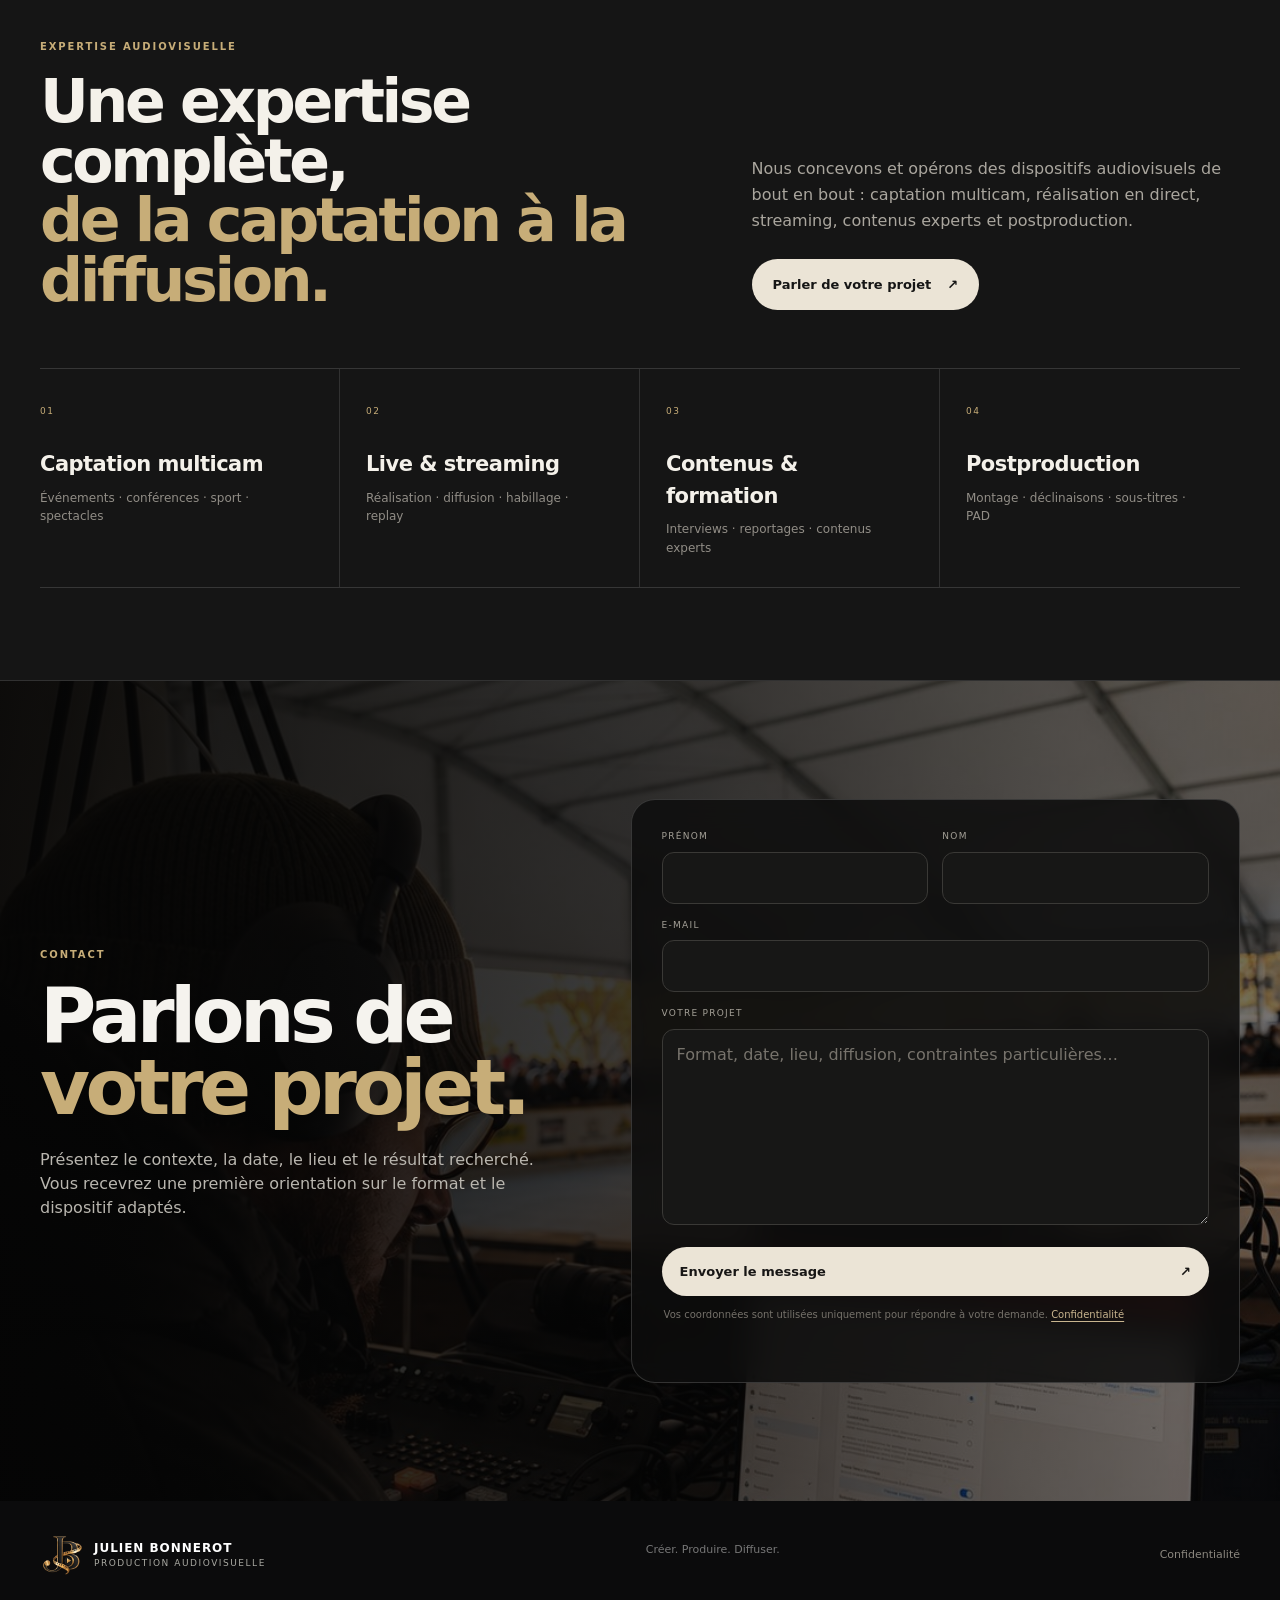
==== commit 5c3702e9: "Add files via upload" ====
--- a/index.html
+++ b/index.html
@@ -251,7 +251,7 @@
           <p>Présentez le contexte, la date, le lieu et le résultat recherché. Vous recevrez une première orientation sur le format et le dispositif adaptés.</p>
         </div>
 
-        <form class="contact-form reveal delay-1" id="contactForm" action="https://formsubmit.co/ajax/7f390faee94d018f3a67518d826e69da" method="POST">
+        <form class="contact-form reveal delay-1" id="contactForm" data-track-form="homepage_contact" action="https://formsubmit.co/ajax/7f390faee94d018f3a67518d826e69da" method="POST">
           <input type="hidden" name="_subject" value="Nouvelle demande — site audiovisuel Julien Bonnerot" />
           <input type="text" name="_honey" class="hp-field" tabindex="-1" autocomplete="off" />
 
@@ -278,5 +278,6 @@
 
   <a class="mobile-cta" href="#contact">Parler d’un projet <span>↗</span></a>
   <script src="script.js?v=60"></script>
+  <script src="analytics-events.js?v=62"></script>
 </body>
 </html>
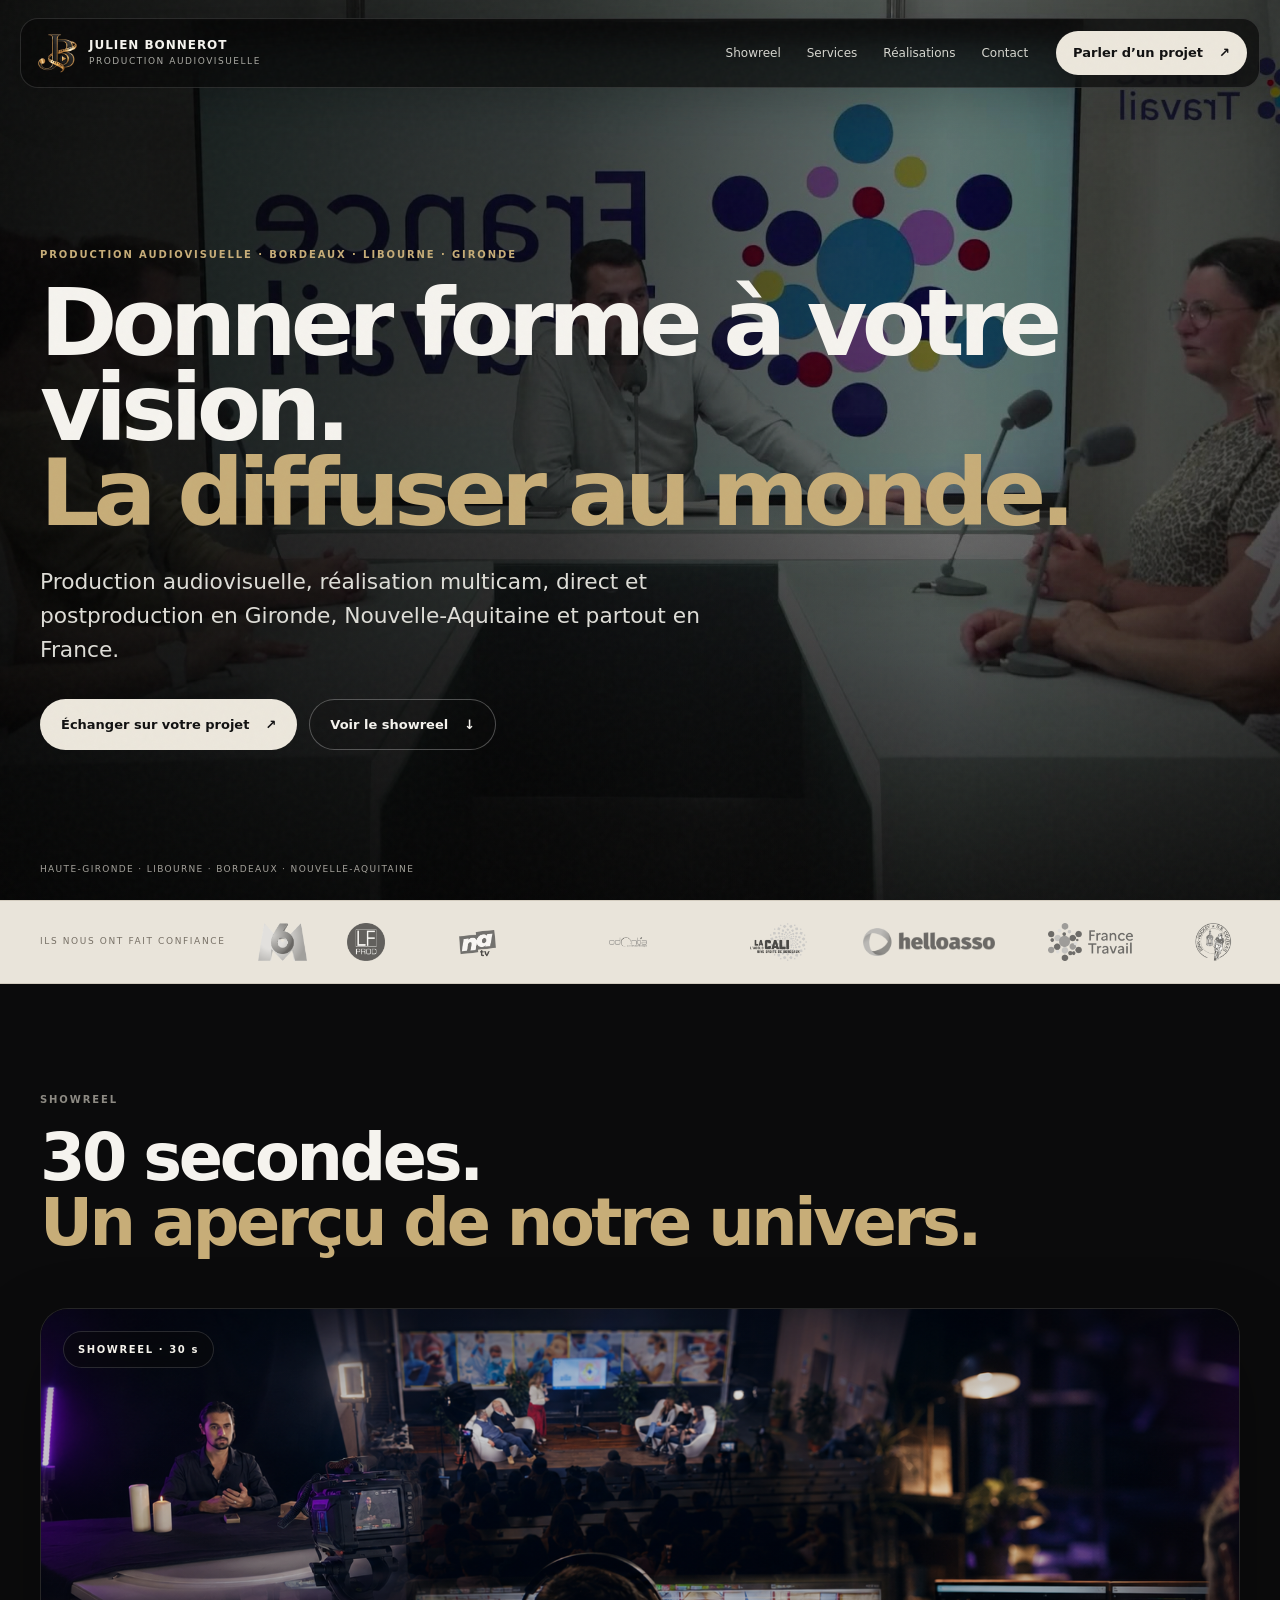
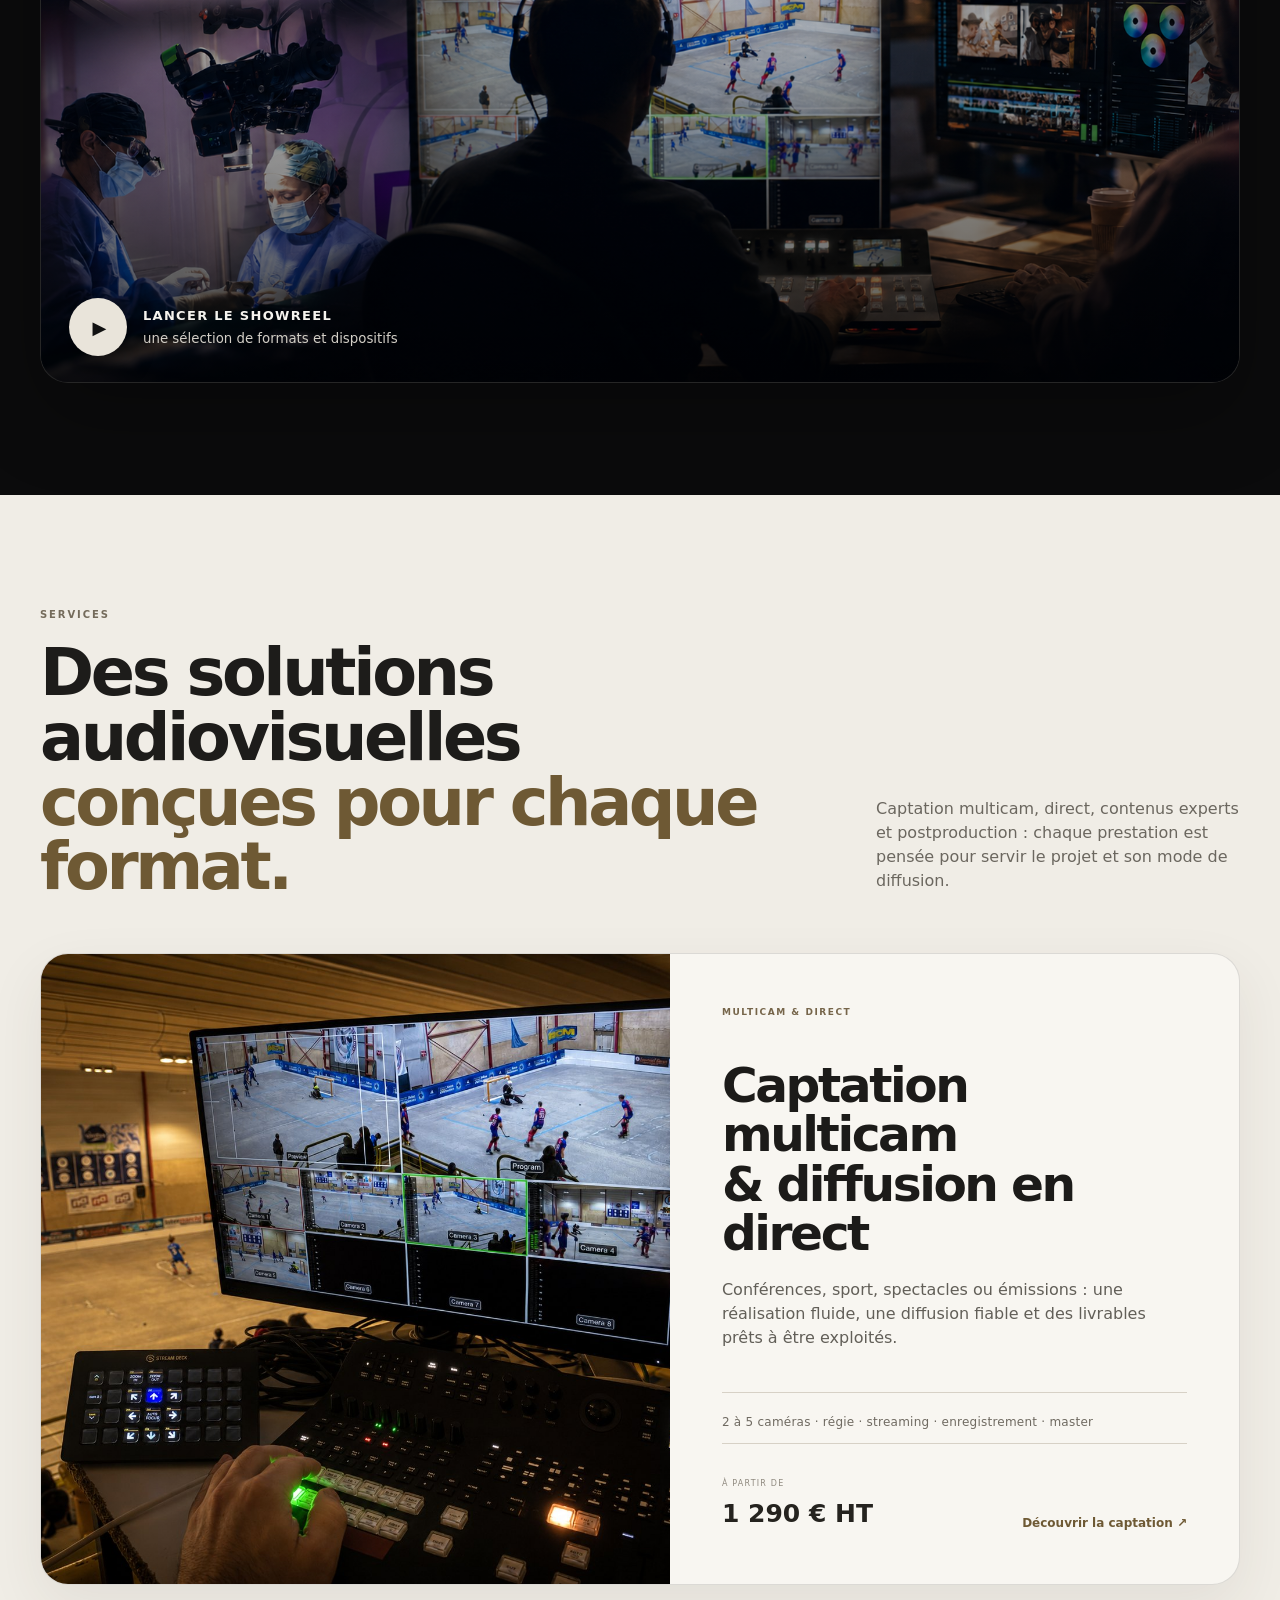
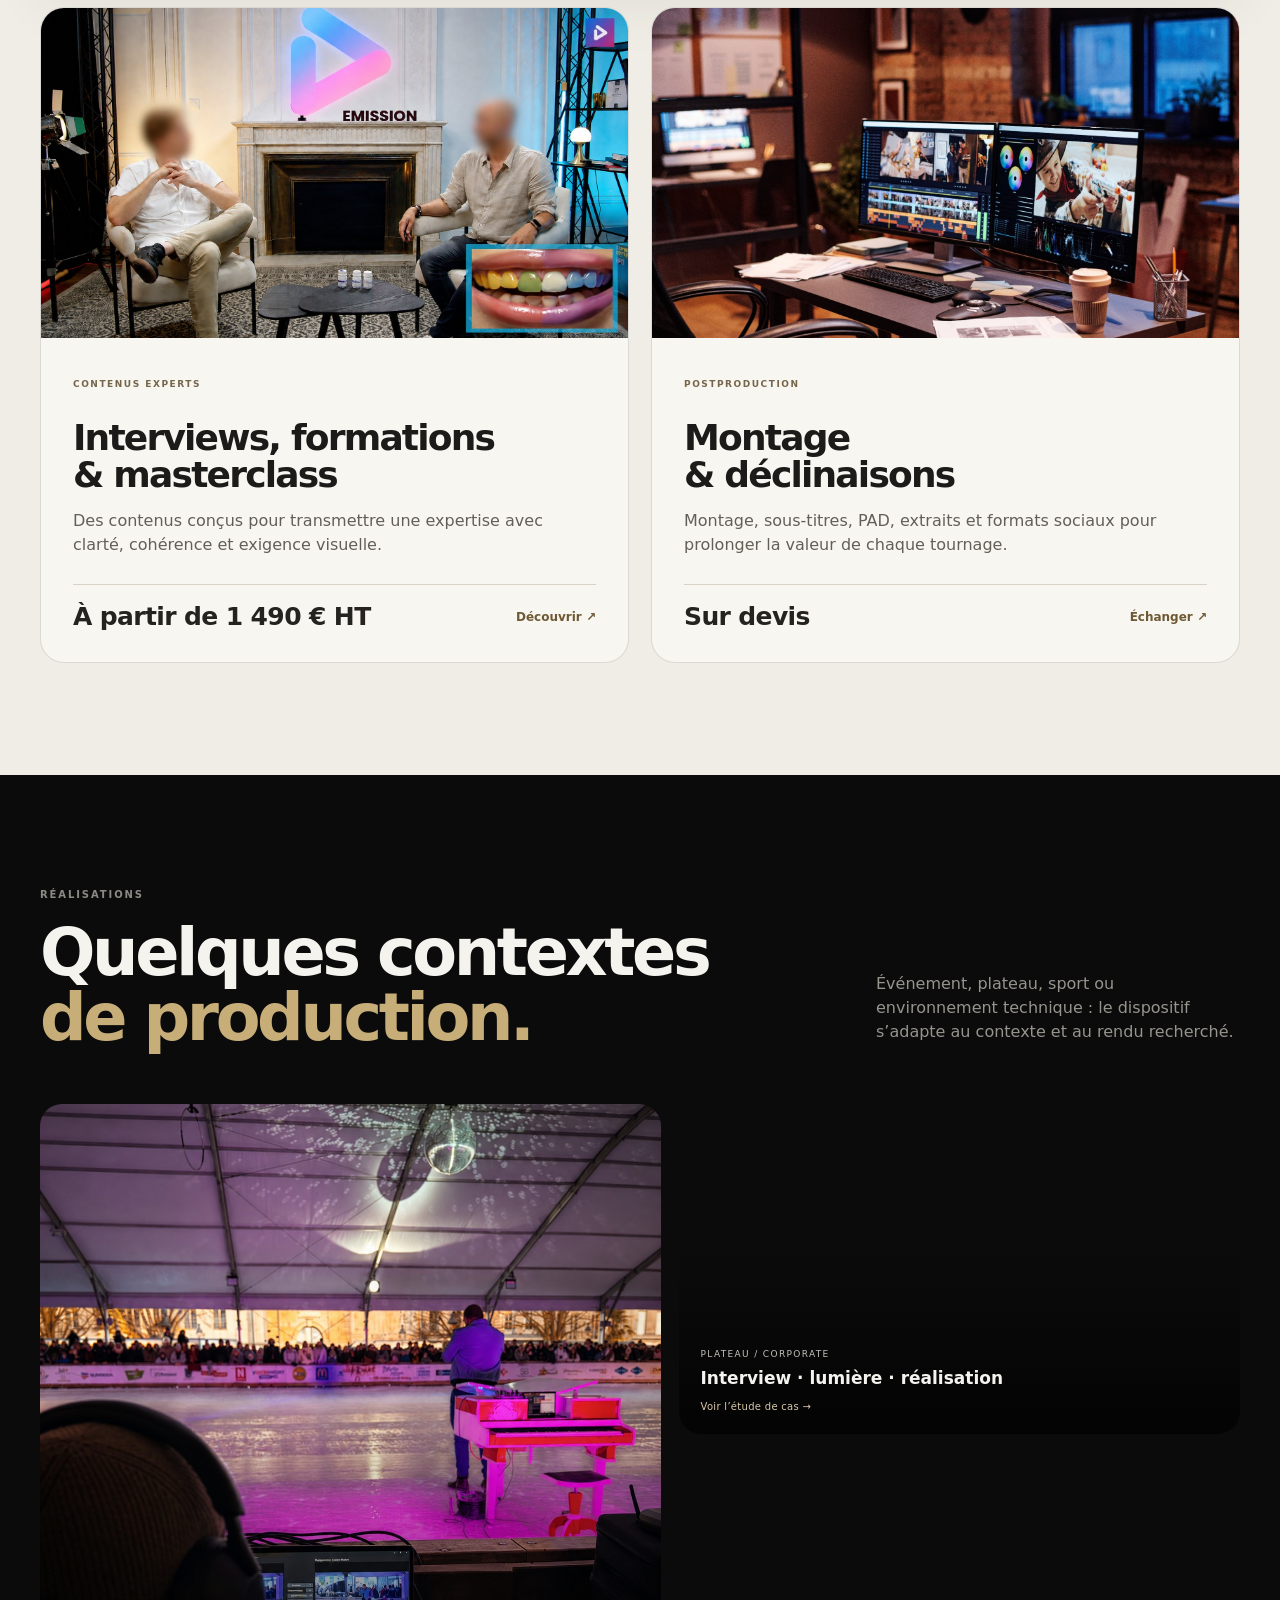
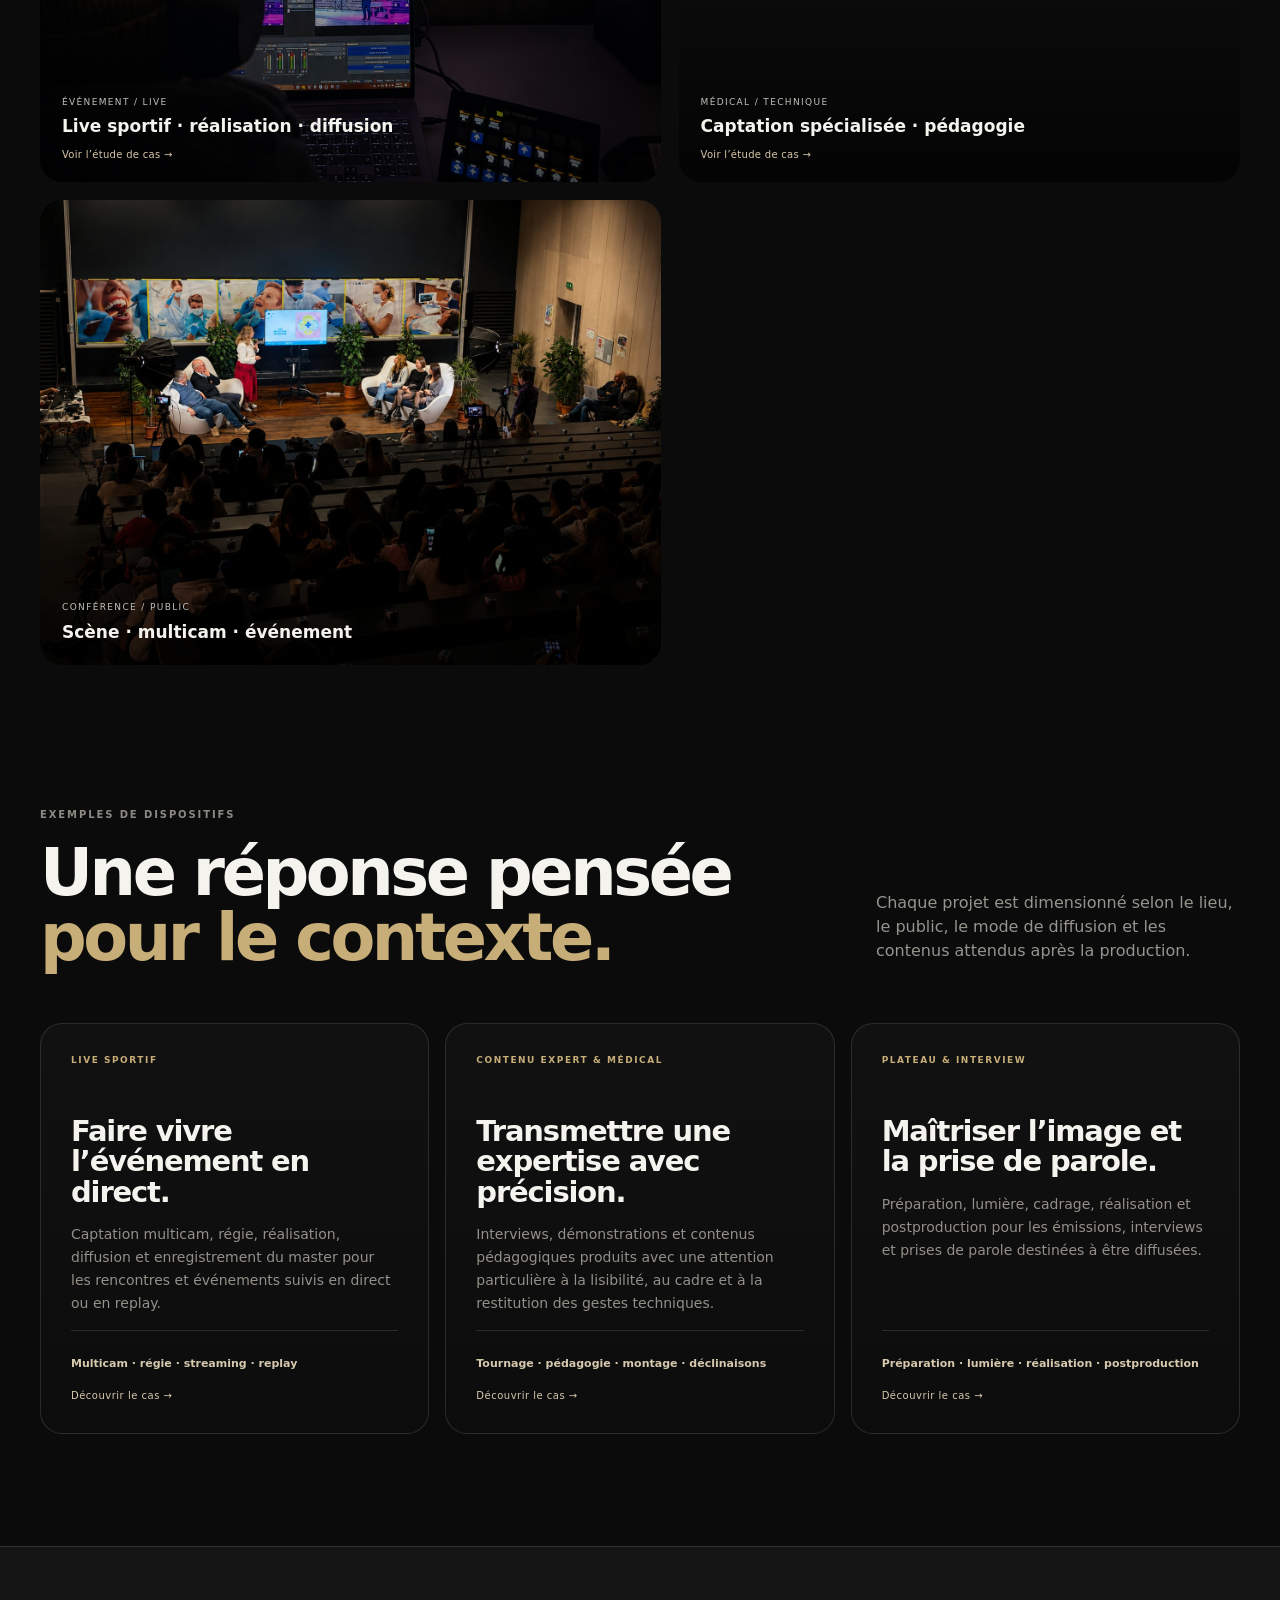
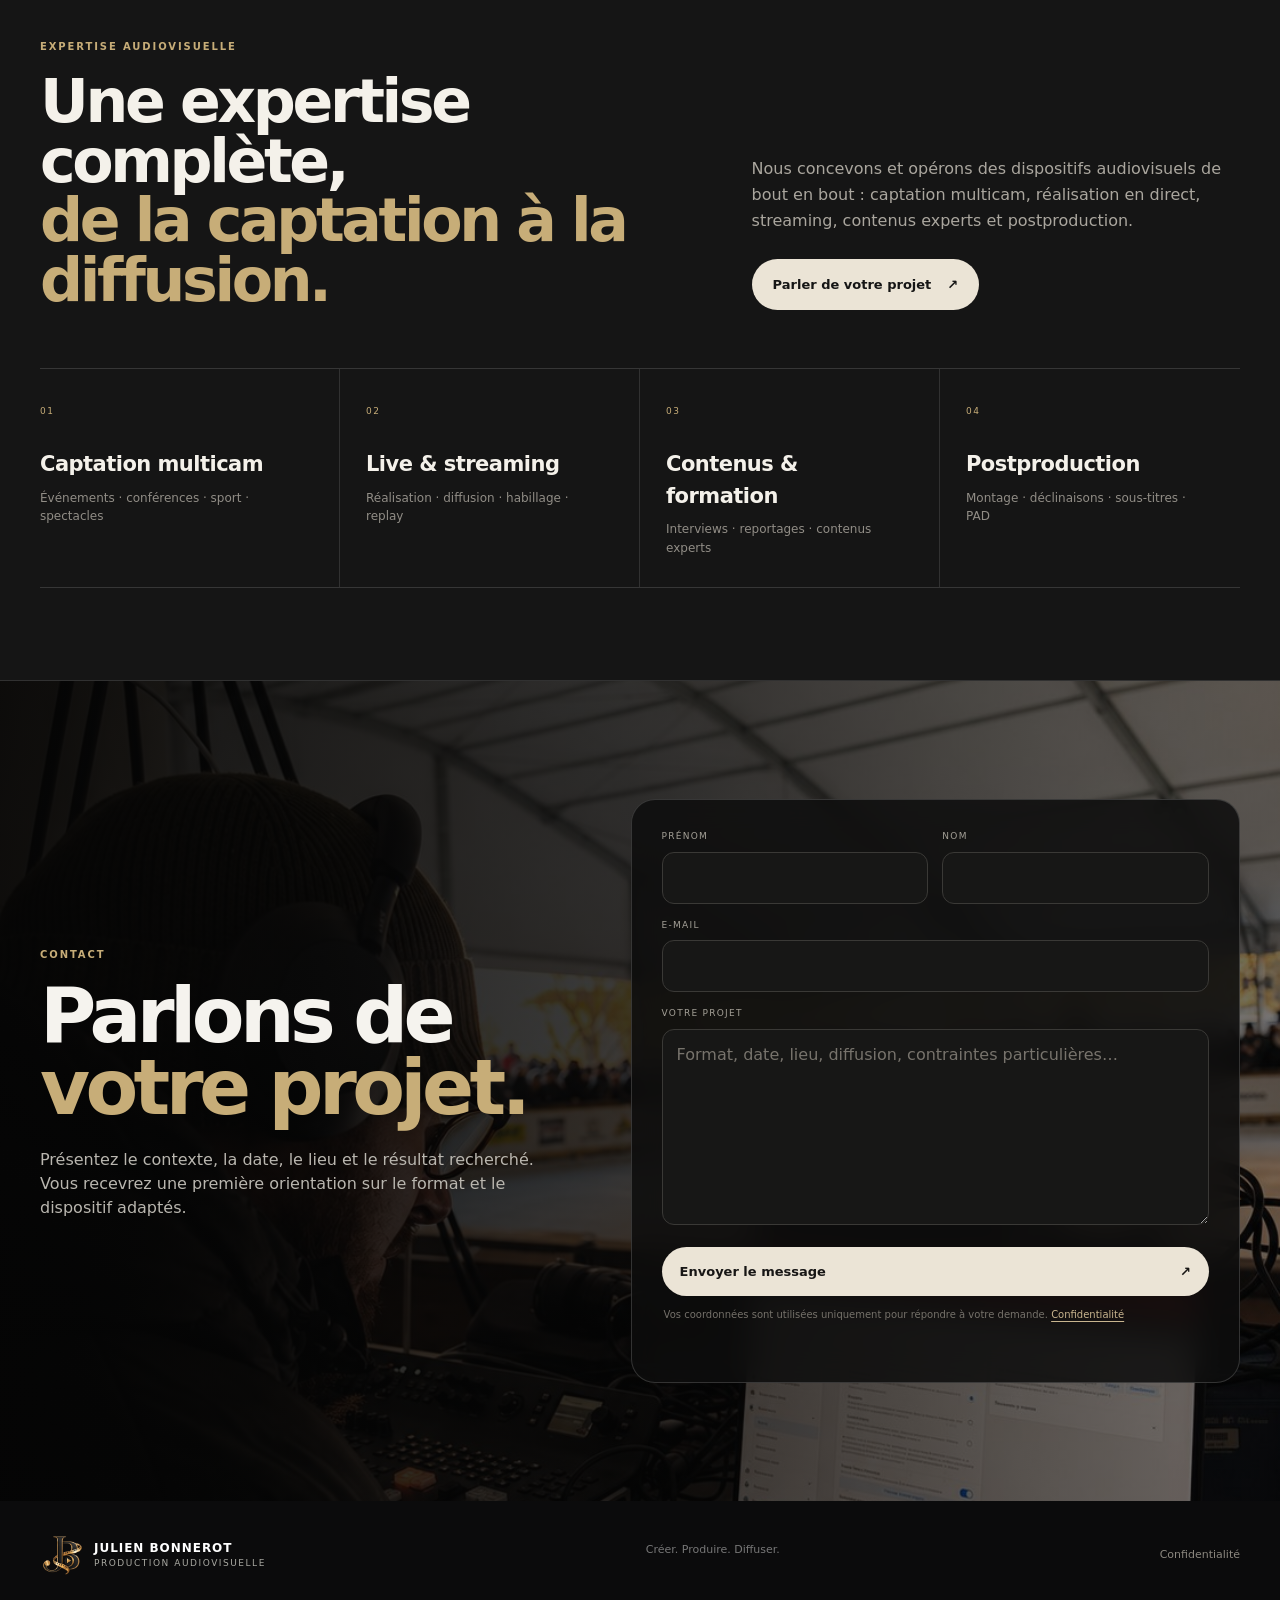
==== commit 75fd0086: "Add files via upload" ====
--- a/index.html
+++ b/index.html
@@ -277,7 +277,7 @@
   </footer>
 
   <a class="mobile-cta" href="#contact">Parler d’un projet <span>↗</span></a>
-  <script src="script.js?v=60"></script>
-  <script src="analytics-events.js?v=62"></script>
+  <script src="script.js?v=63"></script>
+  <script src="analytics-events.js?v=63"></script>
 </body>
 </html>
